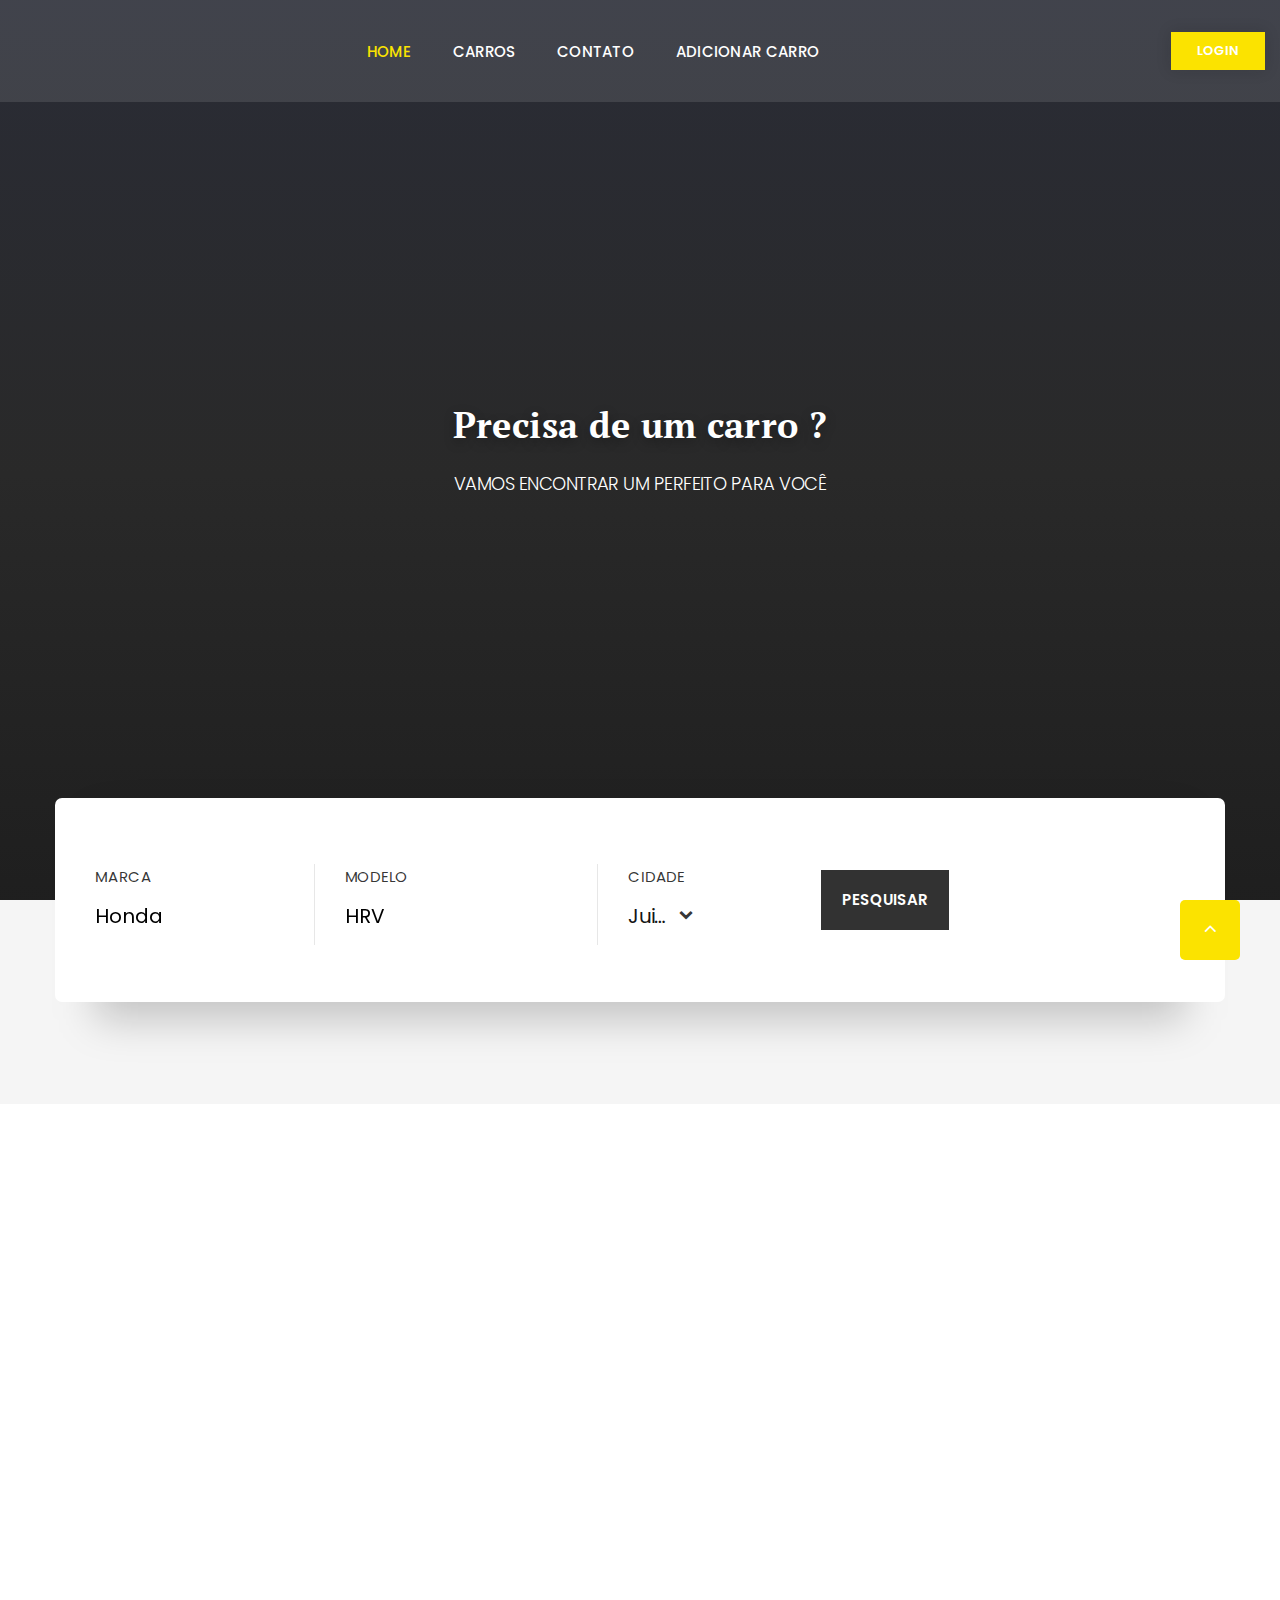
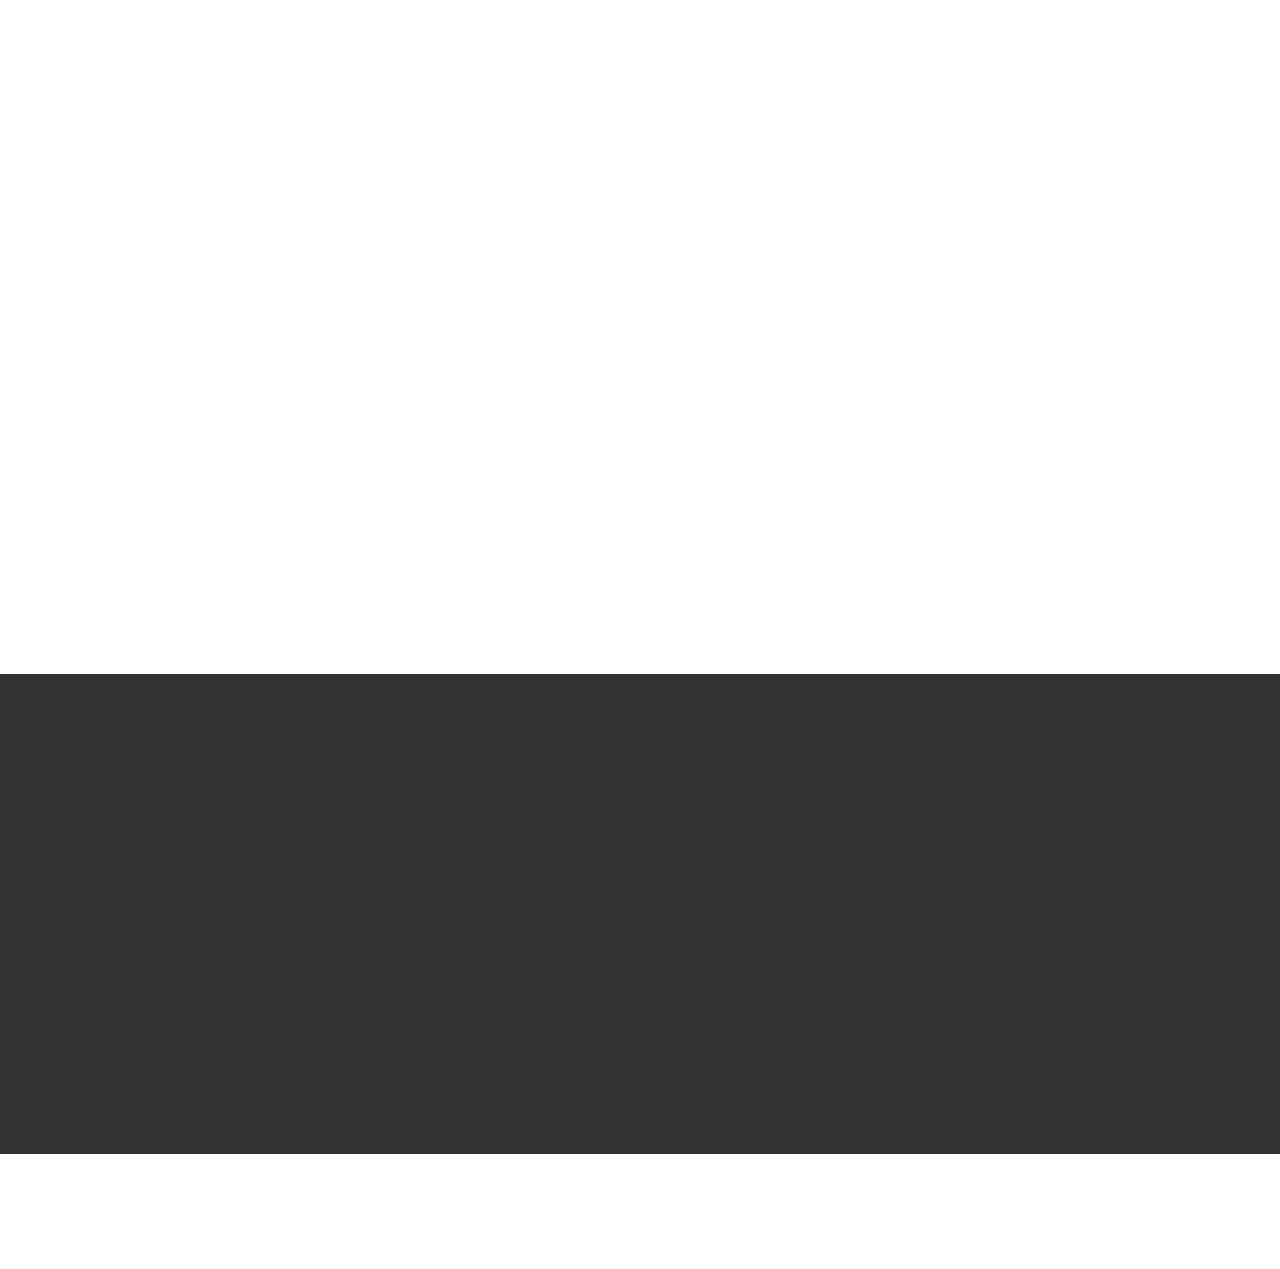
==== index.html @ 20261b8c "feat: visit modal, index and login page" ====
<!DOCTYPE html>
<html class="wide wow-animation" lang="pt-br"> 
  <head>
    <title>Home</title>
    <meta charset="utf-8">
    <meta name="viewport" content="width=device-width, height=device-height, initial-scale=1.0">
    <meta http-equiv="X-UA-Compatible" content="IE=edge">

    <link rel="stylesheet" type="text/css" href="//fonts.googleapis.com/css?family=Poppins:300,300i,400,500,600,700,800,900,900i%7CPT+Serif:400,700">
    <link rel="stylesheet" href="css/bootstrap.css">
    <link rel="stylesheet" href="css/fonts.css">
    <link rel="stylesheet" href="css/new_style.css">
    <style>.ie-panel{display: none;background: #212121;padding: 10px 0;box-shadow: 3px 3px 5px 0 rgba(0,0,0,.3);clear: both;text-align:center;position: relative;z-index: 1;} html.ie-10 .ie-panel, html.lt-ie-10 .ie-panel {display: block;}</style>
  </head>
  <body>
    <div class="ie-panel"><a href="http://windows.microsoft.com/en-US/internet-explorer/"><img src="images/ie8-panel/warning_bar_0000_us.jpg" height="42" width="820" alt="You are using an outdated browser. For a faster, safer browsing experience, upgrade for free today."></a></div>
    <div class="preloader">
      <div class="preloader-body">
        <div class="cssload-container">
          <div class="cssload-speeding-wheel"></div>
        </div>
        <p>Loading...</p>
      </div>
    </div>
    <div class="page"></a>
      
      <header class="section page-header">

        <div class="rd-navbar-wrap">
          <nav class="rd-navbar rd-navbar-classic" data-layout="rd-navbar-fixed" data-sm-layout="rd-navbar-fixed" data-md-layout="rd-navbar-fixed" data-md-device-layout="rd-navbar-fixed" data-lg-layout="rd-navbar-static" data-lg-device-layout="rd-navbar-static" data-xl-layout="rd-navbar-static" data-xl-device-layout="rd-navbar-static" data-lg-stick-up-offset="46px" data-xl-stick-up-offset="46px" data-xxl-stick-up-offset="46px" data-lg-stick-up="true" data-xl-stick-up="true" data-xxl-stick-up="true">
            <div class="rd-navbar-main-outer">
              <div class="rd-navbar-main">

                <div class="rd-navbar-panel"> 
 
                  <button class="rd-navbar-toggle" data-rd-navbar-toggle=".rd-navbar-nav-wrap"><span></span></button>

                  <div class="rd-navbar-brand"><a href="index.html"><img class="brand-logo-light" src="images/logo.png" alt="" width="140" height="57" srcset="images/logo-default-280x113.png 2x"/></a></div>
                </div>
                <div class="rd-navbar-main-element">
                  <div class="rd-navbar-nav-wrap">

                    <ul class="rd-navbar-nav">
                      <li class="rd-nav-item active"><a class="rd-nav-link" href="index.html">Home</a>
                      </li>
                      <li class="rd-nav-item"><a class="rd-nav-link" href="list.html">Carros</a>
                      </li>
                      <li class="rd-nav-item"><a class="rd-nav-link" href="contato.html">Contato</a>
                      </li>
                      <li class="rd-nav-item"><a class="rd-nav-link" href="adicionacarro.html">Adicionar carro</a>
                      </li>
                    </ul><a class="button button-yellow button-sm" href="login.html">Login</a>
                  </div>
                </div><a class="button button-yellow button-sm" href="login.html">Login</a>
              </div>
            </div>
          </nav>
        </div>
      </header>

      <section class="section section-lg section-main-bunner section-main-bunner-filter text-center">
        <div class="main-bunner-img" style="background-image: url(&quot;images/bg-bunner-.jpg&quot;); background-size: cover;"></div>
        <div class="main-bunner-inner">
          <div class="container">
            <div class="box-default">
              <h3 class="box-default-title">Precisa de um carro ?</h3>
              <!-- <div class="box-default-decor"></div> -->
              <p class="big box-default-text">VAMOS ENCONTRAR UM PERFEITO PARA VOCÊ</p>
            </div>
          </div>
        </div>
      </section>
      <div class="bg-gray-1">
        <section class="section-transform-top">
          <div class="container">
            <div class="box-booking">
              <form class="rd-form rd-mailform booking-form">
                <div>
                  <p class="booking-title">Marca</p>
                  <div class="form-wrap">
                    <input class="form-input" id="input-marca" type="text" name="marca" data-constraints="">
                    <label class="form-label" for="input-marca">Honda</label>
                  </div>
                </div>
                <div>
                  <p class="booking-title">Modelo</p>
                  <div class="form-wrap">
                    <input class="form-input" id="input-modelo" type="text" name="modelo" data-constraints="">
                    <label class="form-label" for="input-modelo">HRV</label>
                  </div>
                </div>
               
                <div>
                  <p class="booking-title">Cidade</p>
                  <div class="form-wrap">
                    <select class="form-select" data-placeholder="Juiz de fora">
                      <option label="placeholder"></option>
                      <option>Juiz de fora</option>
                      <option>Rio de janeiro</option>
                      <option>São paulo</option>
                    </select>
                  </div>
                </div>
                <div>
                  <button class="button button-lg button-gray-600" type="submit">Pesquisar</button>
                </div>
              </form>
            </div>
          </div>
        </section>
    

      <section class="section section-lg bg-default">
        <div class="container">
          <div class="row justify-content-center text-center">
            <div class="col-md-9 col-lg-7 wow-outer">
              <div class="wow slideInDown">
                <h2>Marcas</h2>
              </div>
            </div>
          </div>


          <div class="row row-3 row-lg-3">
            

            <div class="col-md-4 col-lg-2 wow-outer">
              
              <div class="wow fadeInUp">
                <a class="" href="">
                  <div class="product-featured-figure">
                    
                    <img src="images/logos/1.png" alt="" width="80" height="80"/>

                  </div>
                </a>
                  <div class="product-featured-caption"></div>
              </div>

              <div class="wow fadeInUp">
                <a class="" href="">
                  <div class="product-featured-figure">
                    
                    <img src="images/logos/7.png" alt="" width="80" height="80"/>

                  </div>
                </a>
                  <div class="product-featured-caption"></div>
              </div>
              
              <div class="wow fadeInUp">
                <a class="" href="">
                  <div class="product-featured-figure">
                    
                    <img src="images/logos/13.png" alt="" width="80" height="80"/>

                  </div>
                </a>
                  <div class="product-featured-caption"></div>
              </div>
            </div>

            <div class="col-md-4 col-lg-2 wow-outer">
              
              <div class="wow fadeInUp">
                <a class="" href="">
                  <div class="product-featured-figure">
                    
                    <img src="images/logos/2.png" alt="" width="80" height="80"/>

                  </div>
                </a>
                  <div class="product-featured-caption"></div>
              </div>

              <div class="wow fadeInUp">
                <a class="" href="">
                  <div class="product-featured-figure">
                    
                    <img src="images/logos/8.png" alt="" width="80" height="80"/>

                  </div>
                </a>
                  <div class="product-featured-caption"></div>
              </div>
              
              <div class="wow fadeInUp">
                <a class="" href="">
                  <div class="product-featured-figure">
                    
                    <img src="images/logos/14.png" alt="" width="80" height="80"/>

                  </div>
                </a>
                  <div class="product-featured-caption"></div>
              </div>
            </div>
            
            <div class="col-md-4 col-lg-2 wow-outer">
              
              <div class="wow fadeInUp">
                <a class="" href="">
                  <div class="product-featured-figure">
                    
                    <img src="images/logos/3.png" alt="" width="80" height="80"/>

                  </div>
                </a>
                  <div class="product-featured-caption"></div>
              </div>

              <div class="wow fadeInUp">
                <a class="" href="">
                  <div class="product-featured-figure">
                    
                    <img src="images/logos/9.png" alt="" width="80" height="80"/>

                  </div>
                </a>
                  <div class="product-featured-caption"></div>
              </div>
              
              <div class="wow fadeInUp">
                <a class="" href="">
                  <div class="product-featured-figure">
                    
                    <img src="images/logos/15.png" alt="" width="80" height="80"/>

                  </div>
                </a>
                  <div class="product-featured-caption"></div>
              </div>
            </div>

            <div class="col-md-4 col-lg-2 wow-outer">
              
              <div class="wow fadeInUp">
                <a class="" href="">
                  <div class="product-featured-figure">
                    
                    <img src="images/logos/4.png" alt="" width="80" height="80"/>

                  </div>
                </a>
                  <div class="product-featured-caption"></div>
              </div>

              <div class="wow fadeInUp">
                <a class="" href="">
                  <div class="product-featured-figure">
                    
                    <img src="images/logos/10.png" alt="" width="90" height="90"/>

                  </div>
                </a>
                  <div class="product-featured-caption"></div>
              </div>
              
              <div class="wow fadeInUp">
                <a class="" href="">
                  <div class="product-featured-figure">
                    
                    <img src="images/logos/16.png" alt="" width="80" height="80"/>

                  </div>
                </a>
                  <div class="product-featured-caption"></div>
              </div>
            </div>

            <div class="col-md-4 col-lg-2 wow-outer">
              
              <div class="wow fadeInUp">
                <a class="" href="">
                  <div class="product-featured-figure">
                    
                    <img src="images/logos/5.png" alt="" width="80" height="80"/>

                  </div>
                </a>
                  <div class="product-featured-caption"></div>
              </div>

              <div class="wow fadeInUp">
                <a class="" href="">
                  <div class="product-featured-figure">
                    
                    <img src="images/logos/11.png" alt="" width="80" height="80"/>

                  </div>
                </a>
                  <div class="product-featured-caption"></div>
              </div>
              
              <div class="wow fadeInUp">
                <a class="" href="">
                  <div class="product-featured-figure">
                    
                    <img src="images/logos/17.png" alt="" width="75" height="75"/>

                  </div>
                </a>
                  <div class="product-featured-caption"></div>
              </div>
            </div>

            <div class="col-md-4 col-lg-2 wow-outer">
              
              <div class="wow fadeInUp">
                <a class="" href="">
                  <div class="product-featured-figure">
                    
                    <img src="images/logos/6.png" alt="" width="80" height="80"/>

                  </div>
                </a>
                  <div class="product-featured-caption"></div>
              </div>

              <div class="wow fadeInUp">
                <a class="" href="">
                  <div class="product-featured-figure">
                    
                    <img src="images/logos/12.png" alt="" width="80" height="80"/>

                  </div>
                </a>
                  <div class="product-featured-caption"></div>
              </div>
              
              <div class="wow fadeInUp">
                <a class="" href="">
                  <div class="product-featured-figure">
                    
                    <img src="images/logos/18.png" alt="" width="80" height="80"/>

                  </div>
                </a>
                  <div class="product-featured-caption"></div>
              </div>
            </div>


        </div>
      </section>
      
      
      <section class="section-lg bg-default">
        <div class="container wow-outer">
          <h2 class="text-center wow slideInDown">Noticias Recentes</h2>

          <div class="owl-carousel wow fadeInUp" data-items="1" data-md-items="2" data-lg-items="3" data-dots="true" data-nav="false" data-stage-padding="15" data-loop="false" data-margin="30" data-mouse-drag="false">
           
            <div class="post-corporate"><a class="badge" href="#"> 02 Jul, 2021</a>
              <h4 class="post-corporate-title"><a href="#">Lorem ipsum dolor sit amet, consectetur adipiscing elit.</a></h4>
              <div class="post-corporate-text">
                <p>Sed ultricies arcu a nisi posuere malesuada. Maecenas mattis tortor malesuada libero commodo, at dapibus est vehicula.</p>
              </div><a class="post-corporate-link" href="#">Mais informações<span class="icon linearicons-arrow-right"></span></a>
            </div>

            <div class="post-corporate"><a class="badge" href="#"> 02 Jul, 2021</a>
              <h4 class="post-corporate-title"><a href="#">Lorem ipsum dolor sit amet, consectetur adipiscing elit.</a></h4>
              <div class="post-corporate-text">
                <p>Sed ultricies arcu a nisi posuere malesuada. Maecenas mattis tortor malesuada libero commodo, at dapibus est vehicula.</p>
              </div><a class="post-corporate-link" href="#">Mais informações<span class="icon linearicons-arrow-right"></span></a>
            </div>

            <div class="post-corporate"><a class="badge" href="#"> 02 Jul, 2021</a>
              <h4 class="post-corporate-title"><a href="#">Lorem ipsum dolor sit amet, consectetur adipiscing elit.</a></h4>
              <div class="post-corporate-text">
                <p>Sed ultricies arcu a nisi posuere malesuada. Maecenas mattis tortor malesuada libero commodo, at dapibus est vehicula.</p>
              </div><a class="post-corporate-link" href="#">Mais informações<span class="icon linearicons-arrow-right"></span></a>
            </div>

            <div class="post-corporate"><a class="badge" href="#"> 02 Jul, 2021</a>
              <h4 class="post-corporate-title"><a href="#">Lorem ipsum dolor sit amet, consectetur adipiscing elit.</a></h4>
              <div class="post-corporate-text">
                <p>Sed ultricies arcu a nisi posuere malesuada. Maecenas mattis tortor malesuada libero commodo, at dapibus est vehicula.</p>
              </div><a class="post-corporate-link" href="#">Mais informações<span class="icon linearicons-arrow-right"></span></a>
            </div>

           <div class="post-corporate"><a class="badge" href="#"> 02 Jul, 2021</a>
              <h4 class="post-corporate-title"><a href="#">Lorem ipsum dolor sit amet, consectetur adipiscing elit.</a></h4>
              <div class="post-corporate-text">
                <p>Sed ultricies arcu a nisi posuere malesuada. Maecenas mattis tortor malesuada libero commodo, at dapibus est vehicula.</p>
              </div><a class="post-corporate-link" href="#">Mais informações<span class="icon linearicons-arrow-right"></span></a>
            </div>

            <div class="post-corporate"><a class="badge" href="#"> 02 Jul, 2021</a>
              <h4 class="post-corporate-title"><a href="#">Lorem ipsum dolor sit amet, consectetur adipiscing elit.</a></h4>
              <div class="post-corporate-text">
                <p>Sed ultricies arcu a nisi posuere malesuada. Maecenas mattis tortor malesuada libero commodo, at dapibus est vehicula.</p>
              </div><a class="post-corporate-link" href="#">Mais informações<span class="icon linearicons-arrow-right"></span></a>
            </div>

           <div class="post-corporate"><a class="badge" href="#"> 02 Jul, 2021</a>
              <h4 class="post-corporate-title"><a href="#">Lorem ipsum dolor sit amet, consectetur adipiscing elit.</a></h4>
              <div class="post-corporate-text">
                <p>Sed ultricies arcu a nisi posuere malesuada. Maecenas mattis tortor malesuada libero commodo, at dapibus est vehicula.</p>
              </div><a class="post-corporate-link" href="#">Mais informações<span class="icon linearicons-arrow-right"></span></a>
            </div>

            <div class="post-corporate"><a class="badge" href="#"> 02 Jul, 2021</a>
              <h4 class="post-corporate-title"><a href="#">Lorem ipsum dolor sit amet, consectetur adipiscing elit.</a></h4>
              <div class="post-corporate-text">
                <p>Sed ultricies arcu a nisi posuere malesuada. Maecenas mattis tortor malesuada libero commodo, at dapibus est vehicula.</p>
              </div><a class="post-corporate-link" href="#">Mais informações<span class="icon linearicons-arrow-right"></span></a>
            </div>

            <div class="post-corporate"><a class="badge" href="#"> 02 Jul, 2021</a>
              <h4 class="post-corporate-title"><a href="#">Lorem ipsum dolor sit amet, consectetur adipiscing elit.</a></h4>
              <div class="post-corporate-text">
                <p>Sed ultricies arcu a nisi posuere malesuada. Maecenas mattis tortor malesuada libero commodo, at dapibus est vehicula.</p>
              </div><a class="post-corporate-link" href="#">Mais informações<span class="icon linearicons-arrow-right"></span></a>
            </div>

          </div>
        </div>

      <footer class="section footer-minimal context-dark">
        <div class="container wow-outer">
          <div class="wow fadeIn">
            <div class="row row-60">
              <div class="col-12"><a href="index.html"><img src="images/.png" alt="" width="140" height="57" srcset="images/logo-default-280x113.png 2x"/></a></div>
              <div class="col-12">
                <ul class="footer-minimal-nav">
                  <li><a href="#">Menu</a></li>
                  <li><a href="#">Noticias</a></li>
                  <li><a href="contato.html">Contacts</a></li>
                  <li><a href="">Sobre</a></li>
                </ul>
              </div>
              <div class="col-12">
                <ul class="social-list">
                  <li><a class="icon icon-sm icon-circle icon-circle-md icon-bg-white fa-facebook" href="#"></a></li>
                  <li><a class="icon icon-sm icon-circle icon-circle-md icon-bg-white fa-instagram" href="#"></a></li>
                  <li><a class="icon icon-sm icon-circle icon-circle-md icon-bg-white fa-twitter" href="#"></a></li>
                  <li><a class="icon icon-sm icon-circle icon-circle-md icon-bg-white fa-youtube-play" href="#"></a></li>
                  <li><a class="icon icon-sm icon-circle icon-circle-md icon-bg-white fa-pinterest-p" href="#"></a></li>
                </ul>
              </div>
            </div>
          </div>
        </div>
      </footer>
    </div>
    <div class="snackbars" id="form-output-global"></div>
    <script src="js/core.min.js"></script>
    <script src="js/scriptBootstrap.js"></script>
  </body>
</html>
---- css/fonts.css ----
/*
* Fonts
*//*
* Font Awesome Icons 4.7.0
*/@font-face {	font-family: 'FontAwesome';	src: url("../fonts/fontawesome-webfont.eot?v=4.7.0");	src: url("../fonts/fontawesome-webfont.eot?#iefix&v=4.7.0") format("embedded-opentype"), url("../fonts/fontawesome-webfont.woff2?v=4.7.0") format("woff2"), url("../fonts/fontawesome-webfont.woff?v=4.7.0") format("woff"), url("../fonts/fontawesome-webfont.ttf?v=4.7.0") format("truetype"), url("../fonts/fontawesome-webfont.svg?v=4.7.0#fontawesomeregular") format("svg");	font-weight: normal;	font-style: normal;}.fa {	display: inline-block;	font-family: 'FontAwesome';	font-size: inherit;	text-rendering: auto;	-webkit-font-smoothing: antialiased;	-moz-osx-font-smoothing: grayscale;}[class*='fa-']:before {	font-weight: 400;	font-family: 'FontAwesome';}/* makes the font 33% larger relative to the icon container */.fa-lg {	font-size: 1.33333333em;	line-height: 0.75em;	vertical-align: -15%;}.fa-2x {	font-size: 2em;}.fa-3x {	font-size: 3em;}.fa-4x {	font-size: 4em;}.fa-5x {	font-size: 5em;}.fa-fw {	width: 1.28571429em;	text-align: center;}.fa-ul {	padding-left: 0;	margin-left: 2.14285714em;	list-style-type: none;}.fa-ul > li {	position: relative;}.fa-li {	position: absolute;	left: -2.14285714em;	width: 2.14285714em;	top: 0.14285714em;	text-align: center;}.fa-li.fa-lg {	left: -1.85714286em;}.fa-border {	padding: .2em .25em .15em;	border: solid 0.08em #eeeeee;	border-radius: .1em;}.fa-pull-left {	float: left;}.fa-pull-right {	float: right;}.fa.fa-pull-left {	margin-right: .3em;}.fa.fa-pull-right {	margin-left: .3em;}/* Deprecated as of 4.4.0 */.pull-right {	float: right;}.pull-left {	float: left;}.fa.pull-left {	margin-right: .3em;}.fa.pull-right {	margin-left: .3em;}.fa-spin {	-webkit-animation: fa-spin 2s infinite linear;	animation: fa-spin 2s infinite linear;}.fa-pulse {	-webkit-animation: fa-spin 1s infinite steps(8);	animation: fa-spin 1s infinite steps(8);}@-webkit-keyframes fa-spin {	0% {		-webkit-transform: rotate(0deg);		transform: rotate(0deg);	}	100% {		-webkit-transform: rotate(359deg);		transform: rotate(359deg);	}}@keyframes fa-spin {	0% {		-webkit-transform: rotate(0deg);		transform: rotate(0deg);	}	100% {		-webkit-transform: rotate(359deg);		transform: rotate(359deg);	}}.fa-rotate-90 {	-ms-filter: "progid:DXImageTransform.Microsoft.BasicImage(rotation=1)";	-webkit-transform: rotate(90deg);	-ms-transform: rotate(90deg);	transform: rotate(90deg);}.fa-rotate-180 {	-ms-filter: "progid:DXImageTransform.Microsoft.BasicImage(rotation=2)";	-webkit-transform: rotate(180deg);	-ms-transform: rotate(180deg);	transform: rotate(180deg);}.fa-rotate-270 {	-ms-filter: "progid:DXImageTransform.Microsoft.BasicImage(rotation=3)";	-webkit-transform: rotate(270deg);	-ms-transform: rotate(270deg);	transform: rotate(270deg);}.fa-flip-horizontal {	-ms-filter: "progid:DXImageTransform.Microsoft.BasicImage(rotation=0, mirror=1)";	-webkit-transform: scale(-1, 1);	-ms-transform: scale(-1, 1);	transform: scale(-1, 1);}.fa-flip-vertical {	-ms-filter: "progid:DXImageTransform.Microsoft.BasicImage(rotation=2, mirror=1)";	-webkit-transform: scale(1, -1);	-ms-transform: scale(1, -1);	transform: scale(1, -1);}:root .fa-rotate-90,:root .fa-rotate-180,:root .fa-rotate-270,:root .fa-flip-horizontal,:root .fa-flip-vertical {	filter: none;}.fa-stack {	position: relative;	display: inline-block;	width: 2em;	height: 2em;	line-height: 2em;	vertical-align: middle;}.fa-stack-1x,.fa-stack-2x {	position: absolute;	left: 0;	width: 100%;	text-align: center;}.fa-stack-1x {	line-height: inherit;}.fa-stack-2x {	font-size: 2em;}.fa-inverse {	color: #ffffff;}/* Font Awesome uses the Unicode Private Use Area (PUA) to ensure screen
   readers do not read off random characters that represent icons */.fa-glass:before {	content: "\f000";}.fa-music:before {	content: "\f001";}.fa-search:before {	content: "\f002";}.fa-envelope-o:before {	content: "\f003";}.fa-heart:before {	content: "\f004";}.fa-star:before {	content: "\f005";}.fa-star-o:before {	content: "\f006";}.fa-user:before {	content: "\f007";}.fa-film:before {	content: "\f008";}.fa-th-large:before {	content: "\f009";}.fa-th:before {	content: "\f00a";}.fa-th-list:before {	content: "\f00b";}.fa-check:before {	content: "\f00c";}.fa-remove:before,.fa-close:before,.fa-times:before {	content: "\f00d";}.fa-search-plus:before {	content: "\f00e";}.fa-search-minus:before {	content: "\f010";}.fa-power-off:before {	content: "\f011";}.fa-signal:before {	content: "\f012";}.fa-gear:before,.fa-cog:before {	content: "\f013";}.fa-trash-o:before {	content: "\f014";}.fa-home:before {	content: "\f015";}.fa-file-o:before {	content: "\f016";}.fa-clock-o:before {	content: "\f017";}.fa-road:before {	content: "\f018";}.fa-download:before {	content: "\f019";}.fa-arrow-circle-o-down:before {	content: "\f01a";}.fa-arrow-circle-o-up:before {	content: "\f01b";}.fa-inbox:before {	content: "\f01c";}.fa-play-circle-o:before {	content: "\f01d";}.fa-rotate-right:before,.fa-repeat:before {	content: "\f01e";}.fa-refresh:before {	content: "\f021";}.fa-list-alt:before {	content: "\f022";}.fa-lock:before {	content: "\f023";}.fa-flag:before {	content: "\f024";}.fa-headphones:before {	content: "\f025";}.fa-volume-off:before {	content: "\f026";}.fa-volume-down:before {	content: "\f027";}.fa-volume-up:before {	content: "\f028";}.fa-qrcode:before {	content: "\f029";}.fa-barcode:before {	content: "\f02a";}.fa-tag:before {	content: "\f02b";}.fa-tags:before {	content: "\f02c";}.fa-book:before {	content: "\f02d";}.fa-bookmark:before {	content: "\f02e";}.fa-print:before {	content: "\f02f";}.fa-camera:before {	content: "\f030";}.fa-font:before {	content: "\f031";}.fa-bold:before {	content: "\f032";}.fa-italic:before {	content: "\f033";}.fa-text-height:before {	content: "\f034";}.fa-text-width:before {	content: "\f035";}.fa-align-left:before {	content: "\f036";}.fa-align-center:before {	content: "\f037";}.fa-align-right:before {	content: "\f038";}.fa-align-justify:before {	content: "\f039";}.fa-list:before {	content: "\f03a";}.fa-dedent:before,.fa-outdent:before {	content: "\f03b";}.fa-indent:before {	content: "\f03c";}.fa-video-camera:before {	content: "\f03d";}.fa-photo:before,.fa-image:before,.fa-picture-o:before {	content: "\f03e";}.fa-pencil:before {	content: "\f040";}.fa-map-marker:before {	content: "\f041";}.fa-adjust:before {	content: "\f042";}.fa-tint:before {	content: "\f043";}.fa-edit:before,.fa-pencil-square-o:before {	content: "\f044";}.fa-share-square-o:before {	content: "\f045";}.fa-check-square-o:before {	content: "\f046";}.fa-arrows:before {	content: "\f047";}.fa-step-backward:before {	content: "\f048";}.fa-fast-backward:before {	content: "\f049";}.fa-backward:before {	content: "\f04a";}.fa-play:before {	content: "\f04b";}.fa-pause:before {	content: "\f04c";}.fa-stop:before {	content: "\f04d";}.fa-forward:before {	content: "\f04e";}.fa-fast-forward:before {	content: "\f050";}.fa-step-forward:before {	content: "\f051";}.fa-eject:before {	content: "\f052";}.fa-chevron-left:before {	content: "\f053";}.fa-chevron-right:before {	content: "\f054";}.fa-plus-circle:before {	content: "\f055";}.fa-minus-circle:before {	content: "\f056";}.fa-times-circle:before {	content: "\f057";}.fa-check-circle:before {	content: "\f058";}.fa-question-circle:before {	content: "\f059";}.fa-info-circle:before {	content: "\f05a";}.fa-crosshairs:before {	content: "\f05b";}.fa-times-circle-o:before {	content: "\f05c";}.fa-check-circle-o:before {	content: "\f05d";}.fa-ban:before {	content: "\f05e";}.fa-arrow-left:before {	content: "\f060";}.fa-arrow-right:before {	content: "\f061";}.fa-arrow-up:before {	content: "\f062";}.fa-arrow-down:before {	content: "\f063";}.fa-mail-forward:before,.fa-share:before {	content: "\f064";}.fa-expand:before {	content: "\f065";}.fa-compress:before {	content: "\f066";}.fa-plus:before {	content: "\f067";}.fa-minus:before {	content: "\f068";}.fa-asterisk:before {	content: "\f069";}.fa-exclamation-circle:before {	content: "\f06a";}.fa-gift:before {	content: "\f06b";}.fa-leaf:before {	content: "\f06c";}.fa-fire:before {	content: "\f06d";}.fa-eye:before {	content: "\f06e";}.fa-eye-slash:before {	content: "\f070";}.fa-warning:before,.fa-exclamation-triangle:before {	content: "\f071";}.fa-plane:before {	content: "\f072";}.fa-calendar:before {	content: "\f073";}.fa-random:before {	content: "\f074";}.fa-comment:before {	content: "\f075";}.fa-magnet:before {	content: "\f076";}.fa-chevron-up:before {	content: "\f077";}.fa-chevron-down:before {	content: "\f078";}.fa-retweet:before {	content: "\f079";}.fa-shopping-cart:before {	content: "\f07a";}.fa-folder:before {	content: "\f07b";}.fa-folder-open:before {	content: "\f07c";}.fa-arrows-v:before {	content: "\f07d";}.fa-arrows-h:before {	content: "\f07e";}.fa-bar-chart-o:before,.fa-bar-chart:before {	content: "\f080";}.fa-twitter-square:before {	content: "\f081";}.fa-facebook-square:before {	content: "\f082";}.fa-camera-retro:before {	content: "\f083";}.fa-key:before {	content: "\f084";}.fa-gears:before,.fa-cogs:before {	content: "\f085";}.fa-comments:before {	content: "\f086";}.fa-thumbs-o-up:before {	content: "\f087";}.fa-thumbs-o-down:before {	content: "\f088";}.fa-star-half:before {	content: "\f089";}.fa-heart-o:before {	content: "\f08a";}.fa-sign-out:before {	content: "\f08b";}.fa-linkedin-square:before {	content: "\f08c";}.fa-thumb-tack:before {	content: "\f08d";}.fa-external-link:before {	content: "\f08e";}.fa-sign-in:before {	content: "\f090";}.fa-trophy:before {	content: "\f091";}.fa-github-square:before {	content: "\f092";}.fa-upload:before {	content: "\f093";}.fa-lemon-o:before {	content: "\f094";}.fa-phone:before {	content: "\f095";}.fa-square-o:before {	content: "\f096";}.fa-bookmark-o:before {	content: "\f097";}.fa-phone-square:before {	content: "\f098";}.fa-twitter:before {	content: "\f099";}.fa-facebook-f:before,.fa-facebook:before {	content: "\f09a";}.fa-github:before {	content: "\f09b";}.fa-unlock:before {	content: "\f09c";}.fa-credit-card:before {	content: "\f09d";}.fa-feed:before,.fa-rss:before {	content: "\f09e";}.fa-hdd-o:before {	content: "\f0a0";}.fa-bullhorn:before {	content: "\f0a1";}.fa-bell:before {	content: "\f0f3";}.fa-certificate:before {	content: "\f0a3";}.fa-hand-o-right:before {	content: "\f0a4";}.fa-hand-o-left:before {	content: "\f0a5";}.fa-hand-o-up:before {	content: "\f0a6";}.fa-hand-o-down:before {	content: "\f0a7";}.fa-arrow-circle-left:before {	content: "\f0a8";}.fa-arrow-circle-right:before {	content: "\f0a9";}.fa-arrow-circle-up:before {	content: "\f0aa";}.fa-arrow-circle-down:before {	content: "\f0ab";}.fa-globe:before {	content: "\f0ac";}.fa-wrench:before {	content: "\f0ad";}.fa-tasks:before {	content: "\f0ae";}.fa-filter:before {	content: "\f0b0";}.fa-briefcase:before {	content: "\f0b1";}.fa-arrows-alt:before {	content: "\f0b2";}.fa-group:before,.fa-users:before {	content: "\f0c0";}.fa-chain:before,.fa-link:before {	content: "\f0c1";}.fa-cloud:before {	content: "\f0c2";}.fa-flask:before {	content: "\f0c3";}.fa-cut:before,.fa-scissors:before {	content: "\f0c4";}.fa-copy:before,.fa-files-o:before {	content: "\f0c5";}.fa-paperclip:before {	content: "\f0c6";}.fa-save:before,.fa-floppy-o:before {	content: "\f0c7";}.fa-square:before {	content: "\f0c8";}.fa-navicon:before,.fa-reorder:before,.fa-bars:before {	content: "\f0c9";}.fa-list-ul:before {	content: "\f0ca";}.fa-list-ol:before {	content: "\f0cb";}.fa-strikethrough:before {	content: "\f0cc";}.fa-underline:before {	content: "\f0cd";}.fa-table:before {	content: "\f0ce";}.fa-magic:before {	content: "\f0d0";}.fa-truck:before {	content: "\f0d1";}.fa-pinterest:before {	content: "\f0d2";}.fa-pinterest-square:before {	content: "\f0d3";}.fa-google-plus-square:before {	content: "\f0d4";}.fa-google-plus:before {	content: "\f0d5";}.fa-money:before {	content: "\f0d6";}.fa-caret-down:before {	content: "\f0d7";}.fa-caret-up:before {	content: "\f0d8";}.fa-caret-left:before {	content: "\f0d9";}.fa-caret-right:before {	content: "\f0da";}.fa-columns:before {	content: "\f0db";}.fa-unsorted:before,.fa-sort:before {	content: "\f0dc";}.fa-sort-down:before,.fa-sort-desc:before {	content: "\f0dd";}.fa-sort-up:before,.fa-sort-asc:before {	content: "\f0de";}.fa-envelope:before {	content: "\f0e0";}.fa-linkedin:before {	content: "\f0e1";}.fa-rotate-left:before,.fa-undo:before {	content: "\f0e2";}.fa-legal:before,.fa-gavel:before {	content: "\f0e3";}.fa-dashboard:before,.fa-tachometer:before {	content: "\f0e4";}.fa-comment-o:before {	content: "\f0e5";}.fa-comments-o:before {	content: "\f0e6";}.fa-flash:before,.fa-bolt:before {	content: "\f0e7";}.fa-sitemap:before {	content: "\f0e8";}.fa-umbrella:before {	content: "\f0e9";}.fa-paste:before,.fa-clipboard:before {	content: "\f0ea";}.fa-lightbulb-o:before {	content: "\f0eb";}.fa-exchange:before {	content: "\f0ec";}.fa-cloud-download:before {	content: "\f0ed";}.fa-cloud-upload:before {	content: "\f0ee";}.fa-user-md:before {	content: "\f0f0";}.fa-stethoscope:before {	content: "\f0f1";}.fa-suitcase:before {	content: "\f0f2";}.fa-bell-o:before {	content: "\f0a2";}.fa-coffee:before {	content: "\f0f4";}.fa-cutlery:before {	content: "\f0f5";}.fa-file-text-o:before {	content: "\f0f6";}.fa-building-o:before {	content: "\f0f7";}.fa-hospital-o:before {	content: "\f0f8";}.fa-ambulance:before {	content: "\f0f9";}.fa-medkit:before {	content: "\f0fa";}.fa-fighter-jet:before {	content: "\f0fb";}.fa-beer:before {	content: "\f0fc";}.fa-h-square:before {	content: "\f0fd";}.fa-plus-square:before {	content: "\f0fe";}.fa-angle-double-left:before {	content: "\f100";}.fa-angle-double-right:before {	content: "\f101";}.fa-angle-double-up:before {	content: "\f102";}.fa-angle-double-down:before {	content: "\f103";}.fa-angle-left:before {	content: "\f104";}.fa-angle-right:before {	content: "\f105";}.fa-angle-up:before {	content: "\f106";}.fa-angle-down:before {	content: "\f107";}.fa-desktop:before {	content: "\f108";}.fa-laptop:before {	content: "\f109";}.fa-tablet:before {	content: "\f10a";}.fa-mobile-phone:before,.fa-mobile:before {	content: "\f10b";}.fa-circle-o:before {	content: "\f10c";}.fa-quote-left:before {	content: "\f10d";}.fa-quote-right:before {	content: "\f10e";}.fa-spinner:before {	content: "\f110";}.fa-circle:before {	content: "\f111";}.fa-mail-reply:before,.fa-reply:before {	content: "\f112";}.fa-github-alt:before {	content: "\f113";}.fa-folder-o:before {	content: "\f114";}.fa-folder-open-o:before {	content: "\f115";}.fa-smile-o:before {	content: "\f118";}.fa-frown-o:before {	content: "\f119";}.fa-meh-o:before {	content: "\f11a";}.fa-gamepad:before {	content: "\f11b";}.fa-keyboard-o:before {	content: "\f11c";}.fa-flag-o:before {	content: "\f11d";}.fa-flag-checkered:before {	content: "\f11e";}.fa-terminal:before {	content: "\f120";}.fa-code:before {	content: "\f121";}.fa-mail-reply-all:before,.fa-reply-all:before {	content: "\f122";}.fa-star-half-empty:before,.fa-star-half-full:before,.fa-star-half-o:before {	content: "\f123";}.fa-location-arrow:before {	content: "\f124";}.fa-crop:before {	content: "\f125";}.fa-code-fork:before {	content: "\f126";}.fa-unlink:before,.fa-chain-broken:before {	content: "\f127";}.fa-question:before {	content: "\f128";}.fa-info:before {	content: "\f129";}.fa-exclamation:before {	content: "\f12a";}.fa-superscript:before {	content: "\f12b";}.fa-subscript:before {	content: "\f12c";}.fa-eraser:before {	content: "\f12d";}.fa-puzzle-piece:before {	content: "\f12e";}.fa-microphone:before {	content: "\f130";}.fa-microphone-slash:before {	content: "\f131";}.fa-shield:before {	content: "\f132";}.fa-calendar-o:before {	content: "\f133";}.fa-fire-extinguisher:before {	content: "\f134";}.fa-rocket:before {	content: "\f135";}.fa-maxcdn:before {	content: "\f136";}.fa-chevron-circle-left:before {	content: "\f137";}.fa-chevron-circle-right:before {	content: "\f138";}.fa-chevron-circle-up:before {	content: "\f139";}.fa-chevron-circle-down:before {	content: "\f13a";}.fa-html5:before {	content: "\f13b";}.fa-css3:before {	content: "\f13c";}.fa-anchor:before {	content: "\f13d";}.fa-unlock-alt:before {	content: "\f13e";}.fa-bullseye:before {	content: "\f140";}.fa-ellipsis-h:before {	content: "\f141";}.fa-ellipsis-v:before {	content: "\f142";}.fa-rss-square:before {	content: "\f143";}.fa-play-circle:before {	content: "\f144";}.fa-ticket:before {	content: "\f145";}.fa-minus-square:before {	content: "\f146";}.fa-minus-square-o:before {	content: "\f147";}.fa-level-up:before {	content: "\f148";}.fa-level-down:before {	content: "\f149";}.fa-check-square:before {	content: "\f14a";}.fa-pencil-square:before {	content: "\f14b";}.fa-external-link-square:before {	content: "\f14c";}.fa-share-square:before {	content: "\f14d";}.fa-compass:before {	content: "\f14e";}.fa-toggle-down:before,.fa-caret-square-o-down:before {	content: "\f150";}.fa-toggle-up:before,.fa-caret-square-o-up:before {	content: "\f151";}.fa-toggle-right:before,.fa-caret-square-o-right:before {	content: "\f152";}.fa-euro:before,.fa-eur:before {	content: "\f153";}.fa-gbp:before {	content: "\f154";}.fa-dollar:before,.fa-usd:before {	content: "\f155";}.fa-rupee:before,.fa-inr:before {	content: "\f156";}.fa-cny:before,.fa-rmb:before,.fa-yen:before,.fa-jpy:before {	content: "\f157";}.fa-ruble:before,.fa-rouble:before,.fa-rub:before {	content: "\f158";}.fa-won:before,.fa-krw:before {	content: "\f159";}.fa-bitcoin:before,.fa-btc:before {	content: "\f15a";}.fa-file:before {	content: "\f15b";}.fa-file-text:before {	content: "\f15c";}.fa-sort-alpha-asc:before {	content: "\f15d";}.fa-sort-alpha-desc:before {	content: "\f15e";}.fa-sort-amount-asc:before {	content: "\f160";}.fa-sort-amount-desc:before {	content: "\f161";}.fa-sort-numeric-asc:before {	content: "\f162";}.fa-sort-numeric-desc:before {	content: "\f163";}.fa-thumbs-up:before {	content: "\f164";}.fa-thumbs-down:before {	content: "\f165";}.fa-youtube-square:before {	content: "\f166";}.fa-youtube:before {	content: "\f167";}.fa-xing:before {	content: "\f168";}.fa-xing-square:before {	content: "\f169";}.fa-youtube-play:before {	content: "\f16a";}.fa-dropbox:before {	content: "\f16b";}.fa-stack-overflow:before {	content: "\f16c";}.fa-instagram:before {	content: "\f16d";}.fa-flickr:before {	content: "\f16e";}.fa-adn:before {	content: "\f170";}.fa-bitbucket:before {	content: "\f171";}.fa-bitbucket-square:before {	content: "\f172";}.fa-tumblr:before {	content: "\f173";}.fa-tumblr-square:before {	content: "\f174";}.fa-long-arrow-down:before {	content: "\f175";}.fa-long-arrow-up:before {	content: "\f176";}.fa-long-arrow-left:before {	content: "\f177";}.fa-long-arrow-right:before {	content: "\f178";}.fa-apple:before {	content: "\f179";}.fa-windows:before {	content: "\f17a";}.fa-android:before {	content: "\f17b";}.fa-linux:before {	content: "\f17c";}.fa-dribbble:before {	content: "\f17d";}.fa-skype:before {	content: "\f17e";}.fa-foursquare:before {	content: "\f180";}.fa-trello:before {	content: "\f181";}.fa-female:before {	content: "\f182";}.fa-male:before {	content: "\f183";}.fa-gittip:before,.fa-gratipay:before {	content: "\f184";}.fa-sun-o:before {	content: "\f185";}.fa-moon-o:before {	content: "\f186";}.fa-archive:before {	content: "\f187";}.fa-bug:before {	content: "\f188";}.fa-vk:before {	content: "\f189";}.fa-weibo:before {	content: "\f18a";}.fa-renren:before {	content: "\f18b";}.fa-pagelines:before {	content: "\f18c";}.fa-stack-exchange:before {	content: "\f18d";}.fa-arrow-circle-o-right:before {	content: "\f18e";}.fa-arrow-circle-o-left:before {	content: "\f190";}.fa-toggle-left:before,.fa-caret-square-o-left:before {	content: "\f191";}.fa-dot-circle-o:before {	content: "\f192";}.fa-wheelchair:before {	content: "\f193";}.fa-vimeo-square:before {	content: "\f194";}.fa-turkish-lira:before,.fa-try:before {	content: "\f195";}.fa-plus-square-o:before {	content: "\f196";}.fa-space-shuttle:before {	content: "\f197";}.fa-slack:before {	content: "\f198";}.fa-envelope-square:before {	content: "\f199";}.fa-wordpress:before {	content: "\f19a";}.fa-openid:before {	content: "\f19b";}.fa-institution:before,.fa-bank:before,.fa-university:before {	content: "\f19c";}.fa-mortar-board:before,.fa-graduation-cap:before {	content: "\f19d";}.fa-yahoo:before {	content: "\f19e";}.fa-google:before {	content: "\f1a0";}.fa-reddit:before {	content: "\f1a1";}.fa-reddit-square:before {	content: "\f1a2";}.fa-stumbleupon-circle:before {	content: "\f1a3";}.fa-stumbleupon:before {	content: "\f1a4";}.fa-delicious:before {	content: "\f1a5";}.fa-digg:before {	content: "\f1a6";}.fa-pied-piper-pp:before {	content: "\f1a7";}.fa-pied-piper-alt:before {	content: "\f1a8";}.fa-drupal:before {	content: "\f1a9";}.fa-joomla:before {	content: "\f1aa";}.fa-language:before {	content: "\f1ab";}.fa-fax:before {	content: "\f1ac";}.fa-building:before {	content: "\f1ad";}.fa-child:before {	content: "\f1ae";}.fa-paw:before {	content: "\f1b0";}.fa-spoon:before {	content: "\f1b1";}.fa-cube:before {	content: "\f1b2";}.fa-cubes:before {	content: "\f1b3";}.fa-behance:before {	content: "\f1b4";}.fa-behance-square:before {	content: "\f1b5";}.fa-steam:before {	content: "\f1b6";}.fa-steam-square:before {	content: "\f1b7";}.fa-recycle:before {	content: "\f1b8";}.fa-automobile:before,.fa-car:before {	content: "\f1b9";}.fa-cab:before,.fa-taxi:before {	content: "\f1ba";}.fa-tree:before {	content: "\f1bb";}.fa-spotify:before {	content: "\f1bc";}.fa-deviantart:before {	content: "\f1bd";}.fa-soundcloud:before {	content: "\f1be";}.fa-database:before {	content: "\f1c0";}.fa-file-pdf-o:before {	content: "\f1c1";}.fa-file-word-o:before {	content: "\f1c2";}.fa-file-excel-o:before {	content: "\f1c3";}.fa-file-powerpoint-o:before {	content: "\f1c4";}.fa-file-photo-o:before,.fa-file-picture-o:before,.fa-file-image-o:before {	content: "\f1c5";}.fa-file-zip-o:before,.fa-file-archive-o:before {	content: "\f1c6";}.fa-file-sound-o:before,.fa-file-audio-o:before {	content: "\f1c7";}.fa-file-movie-o:before,.fa-file-video-o:before {	content: "\f1c8";}.fa-file-code-o:before {	content: "\f1c9";}.fa-vine:before {	content: "\f1ca";}.fa-codepen:before {	content: "\f1cb";}.fa-jsfiddle:before {	content: "\f1cc";}.fa-life-bouy:before,.fa-life-buoy:before,.fa-life-saver:before,.fa-support:before,.fa-life-ring:before {	content: "\f1cd";}.fa-circle-o-notch:before {	content: "\f1ce";}.fa-ra:before,.fa-resistance:before,.fa-rebel:before {	content: "\f1d0";}.fa-ge:before,.fa-empire:before {	content: "\f1d1";}.fa-git-square:before {	content: "\f1d2";}.fa-git:before {	content: "\f1d3";}.fa-y-combinator-square:before,.fa-yc-square:before,.fa-hacker-news:before {	content: "\f1d4";}.fa-tencent-weibo:before {	content: "\f1d5";}.fa-qq:before {	content: "\f1d6";}.fa-wechat:before,.fa-weixin:before {	content: "\f1d7";}.fa-send:before,.fa-paper-plane:before {	content: "\f1d8";}.fa-send-o:before,.fa-paper-plane-o:before {	content: "\f1d9";}.fa-history:before {	content: "\f1da";}.fa-circle-thin:before {	content: "\f1db";}.fa-header:before {	content: "\f1dc";}.fa-paragraph:before {	content: "\f1dd";}.fa-sliders:before {	content: "\f1de";}.fa-share-alt:before {	content: "\f1e0";}.fa-share-alt-square:before {	content: "\f1e1";}.fa-bomb:before {	content: "\f1e2";}.fa-soccer-ball-o:before,.fa-futbol-o:before {	content: "\f1e3";}.fa-tty:before {	content: "\f1e4";}.fa-binoculars:before {	content: "\f1e5";}.fa-plug:before {	content: "\f1e6";}.fa-slideshare:before {	content: "\f1e7";}.fa-twitch:before {	content: "\f1e8";}.fa-yelp:before {	content: "\f1e9";}.fa-newspaper-o:before {	content: "\f1ea";}.fa-wifi:before {	content: "\f1eb";}.fa-calculator:before {	content: "\f1ec";}.fa-paypal:before {	content: "\f1ed";}.fa-google-wallet:before {	content: "\f1ee";}.fa-cc-visa:before {	content: "\f1f0";}.fa-cc-mastercard:before {	content: "\f1f1";}.fa-cc-discover:before {	content: "\f1f2";}.fa-cc-amex:before {	content: "\f1f3";}.fa-cc-paypal:before {	content: "\f1f4";}.fa-cc-stripe:before {	content: "\f1f5";}.fa-bell-slash:before {	content: "\f1f6";}.fa-bell-slash-o:before {	content: "\f1f7";}.fa-trash:before {	content: "\f1f8";}.fa-copyright:before {	content: "\f1f9";}.fa-at:before {	content: "\f1fa";}.fa-eyedropper:before {	content: "\f1fb";}.fa-paint-brush:before {	content: "\f1fc";}.fa-birthday-cake:before {	content: "\f1fd";}.fa-area-chart:before {	content: "\f1fe";}.fa-pie-chart:before {	content: "\f200";}.fa-line-chart:before {	content: "\f201";}.fa-lastfm:before {	content: "\f202";}.fa-lastfm-square:before {	content: "\f203";}.fa-toggle-off:before {	content: "\f204";}.fa-toggle-on:before {	content: "\f205";}.fa-bicycle:before {	content: "\f206";}.fa-bus:before {	content: "\f207";}.fa-ioxhost:before {	content: "\f208";}.fa-angellist:before {	content: "\f209";}.fa-cc:before {	content: "\f20a";}.fa-shekel:before,.fa-sheqel:before,.fa-ils:before {	content: "\f20b";}.fa-meanpath:before {	content: "\f20c";}.fa-buysellads:before {	content: "\f20d";}.fa-connectdevelop:before {	content: "\f20e";}.fa-dashcube:before {	content: "\f210";}.fa-forumbee:before {	content: "\f211";}.fa-leanpub:before {	content: "\f212";}.fa-sellsy:before {	content: "\f213";}.fa-shirtsinbulk:before {	content: "\f214";}.fa-simplybuilt:before {	content: "\f215";}.fa-skyatlas:before {	content: "\f216";}.fa-cart-plus:before {	content: "\f217";}.fa-cart-arrow-down:before {	content: "\f218";}.fa-diamond:before {	content: "\f219";}.fa-ship:before {	content: "\f21a";}.fa-user-secret:before {	content: "\f21b";}.fa-motorcycle:before {	content: "\f21c";}.fa-street-view:before {	content: "\f21d";}.fa-heartbeat:before {	content: "\f21e";}.fa-venus:before {	content: "\f221";}.fa-mars:before {	content: "\f222";}.fa-mercury:before {	content: "\f223";}.fa-intersex:before,.fa-transgender:before {	content: "\f224";}.fa-transgender-alt:before {	content: "\f225";}.fa-venus-double:before {	content: "\f226";}.fa-mars-double:before {	content: "\f227";}.fa-venus-mars:before {	content: "\f228";}.fa-mars-stroke:before {	content: "\f229";}.fa-mars-stroke-v:before {	content: "\f22a";}.fa-mars-stroke-h:before {	content: "\f22b";}.fa-neuter:before {	content: "\f22c";}.fa-genderless:before {	content: "\f22d";}.fa-facebook-official:before {	content: "\f230";}.fa-pinterest-p:before {	content: "\f231";}.fa-whatsapp:before {	content: "\f232";}.fa-server:before {	content: "\f233";}.fa-user-plus:before {	content: "\f234";}.fa-user-times:before {	content: "\f235";}.fa-hotel:before,.fa-bed:before {	content: "\f236";}.fa-viacoin:before {	content: "\f237";}.fa-train:before {	content: "\f238";}.fa-subway:before {	content: "\f239";}.fa-medium:before {	content: "\f23a";}.fa-yc:before,.fa-y-combinator:before {	content: "\f23b";}.fa-optin-monster:before {	content: "\f23c";}.fa-opencart:before {	content: "\f23d";}.fa-expeditedssl:before {	content: "\f23e";}.fa-battery-4:before,.fa-battery:before,.fa-battery-full:before {	content: "\f240";}.fa-battery-3:before,.fa-battery-three-quarters:before {	content: "\f241";}.fa-battery-2:before,.fa-battery-half:before {	content: "\f242";}.fa-battery-1:before,.fa-battery-quarter:before {	content: "\f243";}.fa-battery-0:before,.fa-battery-empty:before {	content: "\f244";}.fa-mouse-pointer:before {	content: "\f245";}.fa-i-cursor:before {	content: "\f246";}.fa-object-group:before {	content: "\f247";}.fa-object-ungroup:before {	content: "\f248";}.fa-sticky-note:before {	content: "\f249";}.fa-sticky-note-o:before {	content: "\f24a";}.fa-cc-jcb:before {	content: "\f24b";}.fa-cc-diners-club:before {	content: "\f24c";}.fa-clone:before {	content: "\f24d";}.fa-balance-scale:before {	content: "\f24e";}.fa-hourglass-o:before {	content: "\f250";}.fa-hourglass-1:before,.fa-hourglass-start:before {	content: "\f251";}.fa-hourglass-2:before,.fa-hourglass-half:before {	content: "\f252";}.fa-hourglass-3:before,.fa-hourglass-end:before {	content: "\f253";}.fa-hourglass:before {	content: "\f254";}.fa-hand-grab-o:before,.fa-hand-rock-o:before {	content: "\f255";}.fa-hand-stop-o:before,.fa-hand-paper-o:before {	content: "\f256";}.fa-hand-scissors-o:before {	content: "\f257";}.fa-hand-lizard-o:before {	content: "\f258";}.fa-hand-spock-o:before {	content: "\f259";}.fa-hand-pointer-o:before {	content: "\f25a";}.fa-hand-peace-o:before {	content: "\f25b";}.fa-trademark:before {	content: "\f25c";}.fa-registered:before {	content: "\f25d";}.fa-creative-commons:before {	content: "\f25e";}.fa-gg:before {	content: "\f260";}.fa-gg-circle:before {	content: "\f261";}.fa-tripadvisor:before {	content: "\f262";}.fa-odnoklassniki:before {	content: "\f263";}.fa-odnoklassniki-square:before {	content: "\f264";}.fa-get-pocket:before {	content: "\f265";}.fa-wikipedia-w:before {	content: "\f266";}.fa-safari:before {	content: "\f267";}.fa-chrome:before {	content: "\f268";}.fa-firefox:before {	content: "\f269";}.fa-opera:before {	content: "\f26a";}.fa-internet-explorer:before {	content: "\f26b";}.fa-tv:before,.fa-television:before {	content: "\f26c";}.fa-contao:before {	content: "\f26d";}.fa-500px:before {	content: "\f26e";}.fa-amazon:before {	content: "\f270";}.fa-calendar-plus-o:before {	content: "\f271";}.fa-calendar-minus-o:before {	content: "\f272";}.fa-calendar-times-o:before {	content: "\f273";}.fa-calendar-check-o:before {	content: "\f274";}.fa-industry:before {	content: "\f275";}.fa-map-pin:before {	content: "\f276";}.fa-map-signs:before {	content: "\f277";}.fa-map-o:before {	content: "\f278";}.fa-map:before {	content: "\f279";}.fa-commenting:before {	content: "\f27a";}.fa-commenting-o:before {	content: "\f27b";}.fa-houzz:before {	content: "\f27c";}.fa-vimeo:before {	content: "\f27d";}.fa-black-tie:before {	content: "\f27e";}.fa-fonticons:before {	content: "\f280";}.fa-reddit-alien:before {	content: "\f281";}.fa-edge:before {	content: "\f282";}.fa-credit-card-alt:before {	content: "\f283";}.fa-codiepie:before {	content: "\f284";}.fa-modx:before {	content: "\f285";}.fa-fort-awesome:before {	content: "\f286";}.fa-usb:before {	content: "\f287";}.fa-product-hunt:before {	content: "\f288";}.fa-mixcloud:before {	content: "\f289";}.fa-scribd:before {	content: "\f28a";}.fa-pause-circle:before {	content: "\f28b";}.fa-pause-circle-o:before {	content: "\f28c";}.fa-stop-circle:before {	content: "\f28d";}.fa-stop-circle-o:before {	content: "\f28e";}.fa-shopping-bag:before {	content: "\f290";}.fa-shopping-basket:before {	content: "\f291";}.fa-hashtag:before {	content: "\f292";}.fa-bluetooth:before {	content: "\f293";}.fa-bluetooth-b:before {	content: "\f294";}.fa-percent:before {	content: "\f295";}.fa-gitlab:before {	content: "\f296";}.fa-wpbeginner:before {	content: "\f297";}.fa-wpforms:before {	content: "\f298";}.fa-envira:before {	content: "\f299";}.fa-universal-access:before {	content: "\f29a";}.fa-wheelchair-alt:before {	content: "\f29b";}.fa-question-circle-o:before {	content: "\f29c";}.fa-blind:before {	content: "\f29d";}.fa-audio-description:before {	content: "\f29e";}.fa-volume-control-phone:before {	content: "\f2a0";}.fa-braille:before {	content: "\f2a1";}.fa-assistive-listening-systems:before {	content: "\f2a2";}.fa-asl-interpreting:before,.fa-american-sign-language-interpreting:before {	content: "\f2a3";}.fa-deafness:before,.fa-hard-of-hearing:before,.fa-deaf:before {	content: "\f2a4";}.fa-glide:before {	content: "\f2a5";}.fa-glide-g:before {	content: "\f2a6";}.fa-signing:before,.fa-sign-language:before {	content: "\f2a7";}.fa-low-vision:before {	content: "\f2a8";}.fa-viadeo:before {	content: "\f2a9";}.fa-viadeo-square:before {	content: "\f2aa";}.fa-snapchat:before {	content: "\f2ab";}.fa-snapchat-ghost:before {	content: "\f2ac";}.fa-snapchat-square:before {	content: "\f2ad";}.fa-pied-piper:before {	content: "\f2ae";}.fa-first-order:before {	content: "\f2b0";}.fa-yoast:before {	content: "\f2b1";}.fa-themeisle:before {	content: "\f2b2";}.fa-google-plus-circle:before,.fa-google-plus-official:before {	content: "\f2b3";}.fa-fa:before,.fa-font-awesome:before {	content: "\f2b4";}.fa-handshake-o:before {	content: "\f2b5";}.fa-envelope-open:before {	content: "\f2b6";}.fa-envelope-open-o:before {	content: "\f2b7";}.fa-linode:before {	content: "\f2b8";}.fa-address-book:before {	content: "\f2b9";}.fa-address-book-o:before {	content: "\f2ba";}.fa-vcard:before,.fa-address-card:before {	content: "\f2bb";}.fa-vcard-o:before,.fa-address-card-o:before {	content: "\f2bc";}.fa-user-circle:before {	content: "\f2bd";}.fa-user-circle-o:before {	content: "\f2be";}.fa-user-o:before {	content: "\f2c0";}.fa-id-badge:before {	content: "\f2c1";}.fa-drivers-license:before,.fa-id-card:before {	content: "\f2c2";}.fa-drivers-license-o:before,.fa-id-card-o:before {	content: "\f2c3";}.fa-quora:before {	content: "\f2c4";}.fa-free-code-camp:before {	content: "\f2c5";}.fa-telegram:before {	content: "\f2c6";}.fa-thermometer-4:before,.fa-thermometer:before,.fa-thermometer-full:before {	content: "\f2c7";}.fa-thermometer-3:before,.fa-thermometer-three-quarters:before {	content: "\f2c8";}.fa-thermometer-2:before,.fa-thermometer-half:before {	content: "\f2c9";}.fa-thermometer-1:before,.fa-thermometer-quarter:before {	content: "\f2ca";}.fa-thermometer-0:before,.fa-thermometer-empty:before {	content: "\f2cb";}.fa-shower:before {	content: "\f2cc";}.fa-bathtub:before,.fa-s15:before,.fa-bath:before {	content: "\f2cd";}.fa-podcast:before {	content: "\f2ce";}.fa-window-maximize:before {	content: "\f2d0";}.fa-window-minimize:before {	content: "\f2d1";}.fa-window-restore:before {	content: "\f2d2";}.fa-times-rectangle:before,.fa-window-close:before {	content: "\f2d3";}.fa-times-rectangle-o:before,.fa-window-close-o:before {	content: "\f2d4";}.fa-bandcamp:before {	content: "\f2d5";}.fa-grav:before {	content: "\f2d6";}.fa-etsy:before {	content: "\f2d7";}.fa-imdb:before {	content: "\f2d8";}.fa-ravelry:before {	content: "\f2d9";}.fa-eercast:before {	content: "\f2da";}.fa-microchip:before {	content: "\f2db";}.fa-snowflake-o:before {	content: "\f2dc";}.fa-superpowers:before {	content: "\f2dd";}.fa-wpexplorer:before {	content: "\f2de";}.fa-meetup:before {	content: "\f2e0";}.sr-only {	position: absolute;	width: 1px;	height: 1px;	padding: 0;	margin: -1px;	overflow: hidden;	clip: rect(0, 0, 0, 0);	border: 0;}.sr-only-focusable:active,.sr-only-focusable:focus {	position: static;	width: auto;	height: auto;	margin: 0;	overflow: visible;	clip: auto;}/*
* Material Design Icons
*/@font-face {	font-family: "Material Design Icons";	src: url("../fonts/materialdesignicons-webfont.eot?v=1.4.57");	src: url("../fonts/materialdesignicons-webfont.eot?#iefix&v=1.4.57") format("embedded-opentype"), url("../fonts/materialdesignicons-webfont.woff2?v=1.4.57") format("woff2"), url("../fonts/materialdesignicons-webfont.woff?v=1.4.57") format("woff"), url("../fonts/materialdesignicons-webfont.ttf?v=1.4.57") format("truetype"), url("../fonts/materialdesignicons-webfont.svg?v=1.4.57#materialdesigniconsregular") format("svg");	font-weight: normal;	font-style: normal;}.mdi {	display: inline-block;	font: normal normal normal 24px/1 "Material Design Icons";	font-size: inherit;	text-rendering: auto;	-webkit-font-smoothing: antialiased;	-moz-osx-font-smoothing: grayscale;	transform: translate(0, 0);}.mdi-access-point:before {	content: "\f101";}.mdi-access-point-network:before {	content: "\f102";}.mdi-account:before {	content: "\f103";}.mdi-account-alert:before {	content: "\f104";}.mdi-account-box:before {	content: "\f105";}.mdi-account-box-outline:before {	content: "\f106";}.mdi-account-check:before {	content: "\f107";}.mdi-account-circle:before {	content: "\f108";}.mdi-account-convert:before {	content: "\f109";}.mdi-account-key:before {	content: "\f10a";}.mdi-account-location:before {	content: "\f10b";}.mdi-account-minus:before {	content: "\f10c";}.mdi-account-multiple:before {	content: "\f10d";}.mdi-account-multiple-outline:before {	content: "\f10e";}.mdi-account-multiple-plus:before {	content: "\f10f";}.mdi-account-network:before {	content: "\f110";}.mdi-account-off:before {	content: "\f111";}.mdi-account-outline:before {	content: "\f112";}.mdi-account-plus:before {	content: "\f113";}.mdi-account-remove:before {	content: "\f114";}.mdi-account-search:before {	content: "\f115";}.mdi-account-star:before {	content: "\f116";}.mdi-account-star-variant:before {	content: "\f117";}.mdi-account-switch:before {	content: "\f118";}.mdi-adjust:before {	content: "\f119";}.mdi-air-conditioner:before {	content: "\f11a";}.mdi-airballoon:before {	content: "\f11b";}.mdi-airplane:before {	content: "\f11c";}.mdi-airplane-off:before {	content: "\f11d";}.mdi-airplay:before {	content: "\f11e";}.mdi-alarm:before {	content: "\f11f";}.mdi-alarm-check:before {	content: "\f120";}.mdi-alarm-multiple:before {	content: "\f121";}.mdi-alarm-off:before {	content: "\f122";}.mdi-alarm-plus:before {	content: "\f123";}.mdi-album:before {	content: "\f124";}.mdi-alert:before {	content: "\f125";}.mdi-alert-box:before {	content: "\f126";}.mdi-alert-circle:before {	content: "\f127";}.mdi-alert-octagon:before {	content: "\f128";}.mdi-alert-outline:before {	content: "\f129";}.mdi-alpha:before {	content: "\f12a";}.mdi-alphabetical:before {	content: "\f12b";}.mdi-amazon:before {	content: "\f12c";}.mdi-amazon-clouddrive:before {	content: "\f12d";}.mdi-ambulance:before {	content: "\f12e";}.mdi-anchor:before {	content: "\f12f";}.mdi-android:before {	content: "\f130";}.mdi-android-debug-bridge:before {	content: "\f131";}.mdi-android-studio:before {	content: "\f132";}.mdi-apple:before {	content: "\f133";}.mdi-apple-finder:before {	content: "\f134";}.mdi-apple-ios:before {	content: "\f135";}.mdi-apple-mobileme:before {	content: "\f136";}.mdi-apple-safari:before {	content: "\f137";}.mdi-appnet:before {	content: "\f138";}.mdi-apps:before {	content: "\f139";}.mdi-archive:before {	content: "\f13a";}.mdi-arrange-bring-forward:before {	content: "\f13b";}.mdi-arrange-bring-to-front:before {	content: "\f13c";}.mdi-arrange-send-backward:before {	content: "\f13d";}.mdi-arrange-send-to-back:before {	content: "\f13e";}.mdi-arrow-all:before {	content: "\f13f";}.mdi-arrow-bottom-drop-circle:before {	content: "\f140";}.mdi-arrow-bottom-left:before {	content: "\f141";}.mdi-arrow-bottom-right:before {	content: "\f142";}.mdi-arrow-collapse:before {	content: "\f143";}.mdi-arrow-down:before {	content: "\f144";}.mdi-arrow-down-bold:before {	content: "\f145";}.mdi-arrow-down-bold-circle:before {	content: "\f146";}.mdi-arrow-down-bold-circle-outline:before {	content: "\f147";}.mdi-arrow-down-bold-hexagon-outline:before {	content: "\f148";}.mdi-arrow-expand:before {	content: "\f149";}.mdi-arrow-left:before {	content: "\f14a";}.mdi-arrow-left-bold:before {	content: "\f14b";}.mdi-arrow-left-bold-circle:before {	content: "\f14c";}.mdi-arrow-left-bold-circle-outline:before {	content: "\f14d";}.mdi-arrow-left-bold-hexagon-outline:before {	content: "\f14e";}.mdi-arrow-right:before {	content: "\f14f";}.mdi-arrow-right-bold:before {	content: "\f150";}.mdi-arrow-right-bold-circle:before {	content: "\f151";}.mdi-arrow-right-bold-circle-outline:before {	content: "\f152";}.mdi-arrow-right-bold-hexagon-outline:before {	content: "\f153";}.mdi-arrow-top-left:before {	content: "\f154";}.mdi-arrow-top-right:before {	content: "\f155";}.mdi-arrow-up:before {	content: "\f156";}.mdi-arrow-up-bold:before {	content: "\f157";}.mdi-arrow-up-bold-circle:before {	content: "\f158";}.mdi-arrow-up-bold-circle-outline:before {	content: "\f159";}.mdi-arrow-up-bold-hexagon-outline:before {	content: "\f15a";}.mdi-assistant:before {	content: "\f15b";}.mdi-at:before {	content: "\f15c";}.mdi-attachment:before {	content: "\f15d";}.mdi-audiobook:before {	content: "\f15e";}.mdi-auto-fix:before {	content: "\f15f";}.mdi-auto-upload:before {	content: "\f160";}.mdi-autorenew:before {	content: "\f161";}.mdi-av-timer:before {	content: "\f162";}.mdi-baby:before {	content: "\f163";}.mdi-backburger:before {	content: "\f164";}.mdi-backspace:before {	content: "\f165";}.mdi-backup-restore:before {	content: "\f166";}.mdi-bank:before {	content: "\f167";}.mdi-barcode:before {	content: "\f168";}.mdi-barcode-scan:before {	content: "\f169";}.mdi-barley:before {	content: "\f16a";}.mdi-barrel:before {	content: "\f16b";}.mdi-basecamp:before {	content: "\f16c";}.mdi-basket:before {	content: "\f16d";}.mdi-basket-fill:before {	content: "\f16e";}.mdi-basket-unfill:before {	content: "\f16f";}.mdi-battery:before {	content: "\f170";}.mdi-battery-10:before {	content: "\f171";}.mdi-battery-20:before {	content: "\f172";}.mdi-battery-30:before {	content: "\f173";}.mdi-battery-40:before {	content: "\f174";}.mdi-battery-50:before {	content: "\f175";}.mdi-battery-60:before {	content: "\f176";}.mdi-battery-70:before {	content: "\f177";}.mdi-battery-80:before {	content: "\f178";}.mdi-battery-90:before {	content: "\f179";}.mdi-battery-alert:before {	content: "\f17a";}.mdi-battery-charging:before {	content: "\f17b";}.mdi-battery-charging-100:before {	content: "\f17c";}.mdi-battery-charging-20:before {	content: "\f17d";}.mdi-battery-charging-30:before {	content: "\f17e";}.mdi-battery-charging-40:before {	content: "\f17f";}.mdi-battery-charging-60:before {	content: "\f180";}.mdi-battery-charging-80:before {	content: "\f181";}.mdi-battery-charging-90:before {	content: "\f182";}.mdi-battery-minus:before {	content: "\f183";}.mdi-battery-negative:before {	content: "\f184";}.mdi-battery-outline:before {	content: "\f185";}.mdi-battery-plus:before {	content: "\f186";}.mdi-battery-positive:before {	content: "\f187";}.mdi-battery-unknown:before {	content: "\f188";}.mdi-beach:before {	content: "\f189";}.mdi-beaker:before {	content: "\f18a";}.mdi-beaker-empty:before {	content: "\f18b";}.mdi-beaker-empty-outline:before {	content: "\f18c";}.mdi-beaker-outline:before {	content: "\f18d";}.mdi-beats:before {	content: "\f18e";}.mdi-beer:before {	content: "\f18f";}.mdi-behance:before {	content: "\f190";}.mdi-bell:before {	content: "\f191";}.mdi-bell-off:before {	content: "\f192";}.mdi-bell-outline:before {	content: "\f193";}.mdi-bell-plus:before {	content: "\f194";}.mdi-bell-ring:before {	content: "\f195";}.mdi-bell-ring-outline:before {	content: "\f196";}.mdi-bell-sleep:before {	content: "\f197";}.mdi-beta:before {	content: "\f198";}.mdi-bike:before {	content: "\f199";}.mdi-bing:before {	content: "\f19a";}.mdi-binoculars:before {	content: "\f19b";}.mdi-bio:before {	content: "\f19c";}.mdi-biohazard:before {	content: "\f19d";}.mdi-bitbucket:before {	content: "\f19e";}.mdi-black-mesa:before {	content: "\f19f";}.mdi-blackberry:before {	content: "\f1a0";}.mdi-blender:before {	content: "\f1a1";}.mdi-blinds:before {	content: "\f1a2";}.mdi-block-helper:before {	content: "\f1a3";}.mdi-blogger:before {	content: "\f1a4";}.mdi-bluetooth:before {	content: "\f1a5";}.mdi-bluetooth-audio:before {	content: "\f1a6";}.mdi-bluetooth-connect:before {	content: "\f1a7";}.mdi-bluetooth-off:before {	content: "\f1a8";}.mdi-bluetooth-settings:before {	content: "\f1a9";}.mdi-bluetooth-transfer:before {	content: "\f1aa";}.mdi-blur:before {	content: "\f1ab";}.mdi-blur-linear:before {	content: "\f1ac";}.mdi-blur-off:before {	content: "\f1ad";}.mdi-blur-radial:before {	content: "\f1ae";}.mdi-bone:before {	content: "\f1af";}.mdi-book:before {	content: "\f1b0";}.mdi-book-multiple:before {	content: "\f1b1";}.mdi-book-multiple-variant:before {	content: "\f1b2";}.mdi-book-open:before {	content: "\f1b3";}.mdi-book-open-variant:before {	content: "\f1b4";}.mdi-book-variant:before {	content: "\f1b5";}.mdi-bookmark:before {	content: "\f1b6";}.mdi-bookmark-check:before {	content: "\f1b7";}.mdi-bookmark-music:before {	content: "\f1b8";}.mdi-bookmark-outline:before {	content: "\f1b9";}.mdi-bookmark-outline-plus:before {	content: "\f1ba";}.mdi-bookmark-plus:before {	content: "\f1bb";}.mdi-bookmark-remove:before {	content: "\f1bc";}.mdi-border-all:before {	content: "\f1bd";}.mdi-border-bottom:before {	content: "\f1be";}.mdi-border-color:before {	content: "\f1bf";}.mdi-border-horizontal:before {	content: "\f1c0";}.mdi-border-inside:before {	content: "\f1c1";}.mdi-border-left:before {	content: "\f1c2";}.mdi-border-none:before {	content: "\f1c3";}.mdi-border-outside:before {	content: "\f1c4";}.mdi-border-right:before {	content: "\f1c5";}.mdi-border-style:before {	content: "\f1c6";}.mdi-border-top:before {	content: "\f1c7";}.mdi-border-vertical:before {	content: "\f1c8";}.mdi-bowling:before {	content: "\f1c9";}.mdi-box:before {	content: "\f1ca";}.mdi-box-cutter:before {	content: "\f1cb";}.mdi-briefcase:before {	content: "\f1cc";}.mdi-briefcase-check:before {	content: "\f1cd";}.mdi-briefcase-download:before {	content: "\f1ce";}.mdi-briefcase-upload:before {	content: "\f1cf";}.mdi-brightness-1:before {	content: "\f1d0";}.mdi-brightness-2:before {	content: "\f1d1";}.mdi-brightness-3:before {	content: "\f1d2";}.mdi-brightness-4:before {	content: "\f1d3";}.mdi-brightness-5:before {	content: "\f1d4";}.mdi-brightness-6:before {	content: "\f1d5";}.mdi-brightness-7:before {	content: "\f1d6";}.mdi-brightness-auto:before {	content: "\f1d7";}.mdi-broom:before {	content: "\f1d8";}.mdi-brush:before {	content: "\f1d9";}.mdi-bug:before {	content: "\f1da";}.mdi-bulletin-board:before {	content: "\f1db";}.mdi-bullhorn:before {	content: "\f1dc";}.mdi-bus:before {	content: "\f1dd";}.mdi-cached:before {	content: "\f1de";}.mdi-cake:before {	content: "\f1df";}.mdi-cake-layered:before {	content: "\f1e0";}.mdi-cake-variant:before {	content: "\f1e1";}.mdi-calculator:before {	content: "\f1e2";}.mdi-calendar:before {	content: "\f1e3";}.mdi-calendar-blank:before {	content: "\f1e4";}.mdi-calendar-check:before {	content: "\f1e5";}.mdi-calendar-clock:before {	content: "\f1e6";}.mdi-calendar-multiple:before {	content: "\f1e7";}.mdi-calendar-multiple-check:before {	content: "\f1e8";}.mdi-calendar-plus:before {	content: "\f1e9";}.mdi-calendar-remove:before {	content: "\f1ea";}.mdi-calendar-text:before {	content: "\f1eb";}.mdi-calendar-today:before {	content: "\f1ec";}.mdi-call-made:before {	content: "\f1ed";}.mdi-call-merge:before {	content: "\f1ee";}.mdi-call-missed:before {	content: "\f1ef";}.mdi-call-received:before {	content: "\f1f0";}.mdi-call-split:before {	content: "\f1f1";}.mdi-camcorder:before {	content: "\f1f2";}.mdi-camcorder-box:before {	content: "\f1f3";}.mdi-camcorder-box-off:before {	content: "\f1f4";}.mdi-camcorder-off:before {	content: "\f1f5";}.mdi-camera:before {	content: "\f1f6";}.mdi-camera-enhance:before {	content: "\f1f7";}.mdi-camera-front:before {	content: "\f1f8";}.mdi-camera-front-variant:before {	content: "\f1f9";}.mdi-camera-iris:before {	content: "\f1fa";}.mdi-camera-party-mode:before {	content: "\f1fb";}.mdi-camera-rear:before {	content: "\f1fc";}.mdi-camera-rear-variant:before {	content: "\f1fd";}.mdi-camera-switch:before {	content: "\f1fe";}.mdi-camera-timer:before {	content: "\f1ff";}.mdi-candycane:before {	content: "\f200";}.mdi-car:before {	content: "\f201";}.mdi-car-battery:before {	content: "\f202";}.mdi-car-connected:before {	content: "\f203";}.mdi-car-wash:before {	content: "\f204";}.mdi-carrot:before {	content: "\f205";}.mdi-cart:before {	content: "\f206";}.mdi-cart-outline:before {	content: "\f207";}.mdi-cart-plus:before {	content: "\f208";}.mdi-case-sensitive-alt:before {	content: "\f209";}.mdi-cash:before {	content: "\f20a";}.mdi-cash-100:before {	content: "\f20b";}.mdi-cash-multiple:before {	content: "\f20c";}.mdi-cash-usd:before {	content: "\f20d";}.mdi-cast:before {	content: "\f20e";}.mdi-cast-connected:before {	content: "\f20f";}.mdi-castle:before {	content: "\f210";}.mdi-cat:before {	content: "\f211";}.mdi-cellphone:before {	content: "\f212";}.mdi-cellphone-android:before {	content: "\f213";}.mdi-cellphone-basic:before {	content: "\f214";}.mdi-cellphone-dock:before {	content: "\f215";}.mdi-cellphone-iphone:before {	content: "\f216";}.mdi-cellphone-link:before {	content: "\f217";}.mdi-cellphone-link-off:before {	content: "\f218";}.mdi-cellphone-settings:before {	content: "\f219";}.mdi-certificate:before {	content: "\f21a";}.mdi-chair-school:before {	content: "\f21b";}.mdi-chart-arc:before {	content: "\f21c";}.mdi-chart-areaspline:before {	content: "\f21d";}.mdi-chart-bar:before {	content: "\f21e";}.mdi-chart-histogram:before {	content: "\f21f";}.mdi-chart-line:before {	content: "\f220";}.mdi-chart-pie:before {	content: "\f221";}.mdi-check:before {	content: "\f222";}.mdi-check-all:before {	content: "\f223";}.mdi-checkbox-blank:before {	content: "\f224";}.mdi-checkbox-blank-circle:before {	content: "\f225";}.mdi-checkbox-blank-circle-outline:before {	content: "\f226";}.mdi-checkbox-blank-outline:before {	content: "\f227";}.mdi-checkbox-marked:before {	content: "\f228";}.mdi-checkbox-marked-circle:before {	content: "\f229";}.mdi-checkbox-marked-circle-outline:before {	content: "\f22a";}.mdi-checkbox-marked-outline:before {	content: "\f22b";}.mdi-checkbox-multiple-blank:before {	content: "\f22c";}.mdi-checkbox-multiple-blank-outline:before {	content: "\f22d";}.mdi-checkbox-multiple-marked:before {	content: "\f22e";}.mdi-checkbox-multiple-marked-outline:before {	content: "\f22f";}.mdi-checkerboard:before {	content: "\f230";}.mdi-chemical-weapon:before {	content: "\f231";}.mdi-chevron-double-down:before {	content: "\f232";}.mdi-chevron-double-left:before {	content: "\f233";}.mdi-chevron-double-right:before {	content: "\f234";}.mdi-chevron-double-up:before {	content: "\f235";}.mdi-chevron-down:before {	content: "\f236";}.mdi-chevron-left:before {	content: "\f237";}.mdi-chevron-right:before {	content: "\f238";}.mdi-chevron-up:before {	content: "\f239";}.mdi-church:before {	content: "\f23a";}.mdi-cisco-webex:before {	content: "\f23b";}.mdi-city:before {	content: "\f23c";}.mdi-clipboard:before {	content: "\f23d";}.mdi-clipboard-account:before {	content: "\f23e";}.mdi-clipboard-alert:before {	content: "\f23f";}.mdi-clipboard-arrow-down:before {	content: "\f240";}.mdi-clipboard-arrow-left:before {	content: "\f241";}.mdi-clipboard-check:before {	content: "\f242";}.mdi-clipboard-outline:before {	content: "\f243";}.mdi-clipboard-text:before {	content: "\f244";}.mdi-clippy:before {	content: "\f245";}.mdi-clock:before {	content: "\f246";}.mdi-clock-end:before {	content: "\f247";}.mdi-clock-fast:before {	content: "\f248";}.mdi-clock-in:before {	content: "\f249";}.mdi-clock-out:before {	content: "\f24a";}.mdi-clock-start:before {	content: "\f24b";}.mdi-close:before {	content: "\f24c";}.mdi-close-box:before {	content: "\f24d";}.mdi-close-box-outline:before {	content: "\f24e";}.mdi-close-circle:before {	content: "\f24f";}.mdi-close-circle-outline:before {	content: "\f250";}.mdi-close-network:before {	content: "\f251";}.mdi-close-octagon:before {	content: "\f252";}.mdi-close-octagon-outline:before {	content: "\f253";}.mdi-closed-caption:before {	content: "\f254";}.mdi-cloud:before {	content: "\f255";}.mdi-cloud-check:before {	content: "\f256";}.mdi-cloud-circle:before {	content: "\f257";}.mdi-cloud-download:before {	content: "\f258";}.mdi-cloud-outline:before {	content: "\f259";}.mdi-cloud-outline-off:before {	content: "\f25a";}.mdi-cloud-print:before {	content: "\f25b";}.mdi-cloud-print-outline:before {	content: "\f25c";}.mdi-cloud-upload:before {	content: "\f25d";}.mdi-code-array:before {	content: "\f25e";}.mdi-code-braces:before {	content: "\f25f";}.mdi-code-brackets:before {	content: "\f260";}.mdi-code-equal:before {	content: "\f261";}.mdi-code-greater-than:before {	content: "\f262";}.mdi-code-greater-than-or-equal:before {	content: "\f263";}.mdi-code-less-than:before {	content: "\f264";}.mdi-code-less-than-or-equal:before {	content: "\f265";}.mdi-code-not-equal:before {	content: "\f266";}.mdi-code-not-equal-variant:before {	content: "\f267";}.mdi-code-parentheses:before {	content: "\f268";}.mdi-code-string:before {	content: "\f269";}.mdi-code-tags:before {	content: "\f26a";}.mdi-codepen:before {	content: "\f26b";}.mdi-coffee:before {	content: "\f26c";}.mdi-coffee-to-go:before {	content: "\f26d";}.mdi-coin:before {	content: "\f26e";}.mdi-color-helper:before {	content: "\f26f";}.mdi-comment:before {	content: "\f270";}.mdi-comment-account:before {	content: "\f271";}.mdi-comment-account-outline:before {	content: "\f272";}.mdi-comment-alert:before {	content: "\f273";}.mdi-comment-alert-outline:before {	content: "\f274";}.mdi-comment-check:before {	content: "\f275";}.mdi-comment-check-outline:before {	content: "\f276";}.mdi-comment-multiple-outline:before {	content: "\f277";}.mdi-comment-outline:before {	content: "\f278";}.mdi-comment-plus-outline:before {	content: "\f279";}.mdi-comment-processing:before {	content: "\f27a";}.mdi-comment-processing-outline:before {	content: "\f27b";}.mdi-comment-question-outline:before {	content: "\f27c";}.mdi-comment-remove-outline:before {	content: "\f27d";}.mdi-comment-text:before {	content: "\f27e";}.mdi-comment-text-outline:before {	content: "\f27f";}.mdi-compare:before {	content: "\f280";}.mdi-compass:before {	content: "\f281";}.mdi-compass-outline:before {	content: "\f282";}.mdi-console:before {	content: "\f283";}.mdi-contact-mail:before {	content: "\f284";}.mdi-content-copy:before {	content: "\f285";}.mdi-content-cut:before {	content: "\f286";}.mdi-content-duplicate:before {	content: "\f287";}.mdi-content-paste:before {	content: "\f288";}.mdi-content-save:before {	content: "\f289";}.mdi-content-save-all:before {	content: "\f28a";}.mdi-contrast:before {	content: "\f28b";}.mdi-contrast-box:before {	content: "\f28c";}.mdi-contrast-circle:before {	content: "\f28d";}.mdi-cookie:before {	content: "\f28e";}.mdi-cow:before {	content: "\f28f";}.mdi-credit-card:before {	content: "\f290";}.mdi-credit-card-multiple:before {	content: "\f291";}.mdi-credit-card-scan:before {	content: "\f292";}.mdi-crop:before {	content: "\f293";}.mdi-crop-free:before {	content: "\f294";}.mdi-crop-landscape:before {	content: "\f295";}.mdi-crop-portrait:before {	content: "\f296";}.mdi-crop-square:before {	content: "\f297";}.mdi-crosshairs:before {	content: "\f298";}.mdi-crosshairs-gps:before {	content: "\f299";}.mdi-crown:before {	content: "\f29a";}.mdi-cube:before {	content: "\f29b";}.mdi-cube-outline:before {	content: "\f29c";}.mdi-cube-send:before {	content: "\f29d";}.mdi-cube-unfolded:before {	content: "\f29e";}.mdi-cup:before {	content: "\f29f";}.mdi-cup-water:before {	content: "\f2a0";}.mdi-currency-btc:before {	content: "\f2a1";}.mdi-currency-eur:before {	content: "\f2a2";}.mdi-currency-gbp:before {	content: "\f2a3";}.mdi-currency-inr:before {	content: "\f2a4";}.mdi-currency-ngn:before {	content: "\f2a5";}.mdi-currency-rub:before {	content: "\f2a6";}.mdi-currency-try:before {	content: "\f2a7";}.mdi-currency-usd:before {	content: "\f2a8";}.mdi-cursor-default:before {	content: "\f2a9";}.mdi-cursor-default-outline:before {	content: "\f2aa";}.mdi-cursor-move:before {	content: "\f2ab";}.mdi-cursor-pointer:before {	content: "\f2ac";}.mdi-database:before {	content: "\f2ad";}.mdi-database-minus:before {	content: "\f2ae";}.mdi-database-plus:before {	content: "\f2af";}.mdi-debug-step-into:before {	content: "\f2b0";}.mdi-debug-step-out:before {	content: "\f2b1";}.mdi-debug-step-over:before {	content: "\f2b2";}.mdi-decimal-decrease:before {	content: "\f2b3";}.mdi-decimal-increase:before {	content: "\f2b4";}.mdi-delete:before {	content: "\f2b5";}.mdi-delete-variant:before {	content: "\f2b6";}.mdi-delta:before {	content: "\f2b7";}.mdi-deskphone:before {	content: "\f2b8";}.mdi-desktop-mac:before {	content: "\f2b9";}.mdi-desktop-tower:before {	content: "\f2ba";}.mdi-details:before {	content: "\f2bb";}.mdi-deviantart:before {	content: "\f2bc";}.mdi-diamond:before {	content: "\f2bd";}.mdi-dice:before {	content: "\f2be";}.mdi-dice-1:before {	content: "\f2bf";}.mdi-dice-2:before {	content: "\f2c0";}.mdi-dice-3:before {	content: "\f2c1";}.mdi-dice-4:before {	content: "\f2c2";}.mdi-dice-5:before {	content: "\f2c3";}.mdi-dice-6:before {	content: "\f2c4";}.mdi-directions:before {	content: "\f2c5";}.mdi-disk-alert:before {	content: "\f2c6";}.mdi-disqus:before {	content: "\f2c7";}.mdi-disqus-outline:before {	content: "\f2c8";}.mdi-division:before {	content: "\f2c9";}.mdi-division-box:before {	content: "\f2ca";}.mdi-dns:before {	content: "\f2cb";}.mdi-domain:before {	content: "\f2cc";}.mdi-dots-horizontal:before {	content: "\f2cd";}.mdi-dots-vertical:before {	content: "\f2ce";}.mdi-download:before {	content: "\f2cf";}.mdi-drag:before {	content: "\f2d0";}.mdi-drag-horizontal:before {	content: "\f2d1";}.mdi-drag-vertical:before {	content: "\f2d2";}.mdi-drawing:before {	content: "\f2d3";}.mdi-drawing-box:before {	content: "\f2d4";}.mdi-dribbble:before {	content: "\f2d5";}.mdi-dribbble-box:before {	content: "\f2d6";}.mdi-drone:before {	content: "\f2d7";}.mdi-dropbox:before {	content: "\f2d8";}.mdi-drupal:before {	content: "\f2d9";}.mdi-duck:before {	content: "\f2da";}.mdi-dumbbell:before {	content: "\f2db";}.mdi-earth:before {	content: "\f2dc";}.mdi-earth-off:before {	content: "\f2dd";}.mdi-edge:before {	content: "\f2de";}.mdi-eject:before {	content: "\f2df";}.mdi-elevation-decline:before {	content: "\f2e0";}.mdi-elevation-rise:before {	content: "\f2e1";}.mdi-elevator:before {	content: "\f2e2";}.mdi-email:before {	content: "\f2e3";}.mdi-email-open:before {	content: "\f2e4";}.mdi-email-outline:before {	content: "\f2e5";}.mdi-email-secure:before {	content: "\f2e6";}.mdi-emoticon:before {	content: "\f2e7";}.mdi-emoticon-cool:before {	content: "\f2e8";}.mdi-emoticon-devil:before {	content: "\f2e9";}.mdi-emoticon-happy:before {	content: "\f2ea";}.mdi-emoticon-neutral:before {	content: "\f2eb";}.mdi-emoticon-poop:before {	content: "\f2ec";}.mdi-emoticon-sad:before {	content: "\f2ed";}.mdi-emoticon-tongue:before {	content: "\f2ee";}.mdi-engine:before {	content: "\f2ef";}.mdi-engine-outline:before {	content: "\f2f0";}.mdi-equal:before {	content: "\f2f1";}.mdi-equal-box:before {	content: "\f2f2";}.mdi-eraser:before {	content: "\f2f3";}.mdi-escalator:before {	content: "\f2f4";}.mdi-ethernet:before {	content: "\f2f5";}.mdi-ethernet-cable:before {	content: "\f2f6";}.mdi-ethernet-cable-off:before {	content: "\f2f7";}.mdi-etsy:before {	content: "\f2f8";}.mdi-evernote:before {	content: "\f2f9";}.mdi-exclamation:before {	content: "\f2fa";}.mdi-exit-to-app:before {	content: "\f2fb";}.mdi-export:before {	content: "\f2fc";}.mdi-eye:before {	content: "\f2fd";}.mdi-eye-off:before {	content: "\f2fe";}.mdi-eyedropper:before {	content: "\f2ff";}.mdi-eyedropper-variant:before {	content: "\f300";}.mdi-facebook:before {	content: "\f301";}.mdi-facebook-box:before {	content: "\f302";}.mdi-facebook-messenger:before {	content: "\f303";}.mdi-factory:before {	content: "\f304";}.mdi-fan:before {	content: "\f305";}.mdi-fast-forward:before {	content: "\f306";}.mdi-fax:before {	content: "\f307";}.mdi-ferry:before {	content: "\f308";}.mdi-file:before {	content: "\f309";}.mdi-file-chart:before {	content: "\f30a";}.mdi-file-check:before {	content: "\f30b";}.mdi-file-cloud:before {	content: "\f30c";}.mdi-file-delimited:before {	content: "\f30d";}.mdi-file-document:before {	content: "\f30e";}.mdi-file-document-box:before {	content: "\f30f";}.mdi-file-excel:before {	content: "\f310";}.mdi-file-excel-box:before {	content: "\f311";}.mdi-file-export:before {	content: "\f312";}.mdi-file-find:before {	content: "\f313";}.mdi-file-image:before {	content: "\f314";}.mdi-file-import:before {	content: "\f315";}.mdi-file-lock:before {	content: "\f316";}.mdi-file-multiple:before {	content: "\f317";}.mdi-file-music:before {	content: "\f318";}.mdi-file-outline:before {	content: "\f319";}.mdi-file-pdf:before {	content: "\f31a";}.mdi-file-pdf-box:before {	content: "\f31b";}.mdi-file-powerpoint:before {	content: "\f31c";}.mdi-file-powerpoint-box:before {	content: "\f31d";}.mdi-file-presentation-box:before {	content: "\f31e";}.mdi-file-send:before {	content: "\f31f";}.mdi-file-video:before {	content: "\f320";}.mdi-file-word:before {	content: "\f321";}.mdi-file-word-box:before {	content: "\f322";}.mdi-file-xml:before {	content: "\f323";}.mdi-film:before {	content: "\f324";}.mdi-filmstrip:before {	content: "\f325";}.mdi-filmstrip-off:before {	content: "\f326";}.mdi-filter:before {	content: "\f327";}.mdi-filter-outline:before {	content: "\f328";}.mdi-filter-remove:before {	content: "\f329";}.mdi-filter-remove-outline:before {	content: "\f32a";}.mdi-filter-variant:before {	content: "\f32b";}.mdi-fingerprint:before {	content: "\f32c";}.mdi-fire:before {	content: "\f32d";}.mdi-firefox:before {	content: "\f32e";}.mdi-fish:before {	content: "\f32f";}.mdi-flag:before {	content: "\f330";}.mdi-flag-checkered:before {	content: "\f331";}.mdi-flag-outline:before {	content: "\f332";}.mdi-flag-outline-variant:before {	content: "\f333";}.mdi-flag-triangle:before {	content: "\f334";}.mdi-flag-variant:before {	content: "\f335";}.mdi-flash:before {	content: "\f336";}.mdi-flash-auto:before {	content: "\f337";}.mdi-flash-off:before {	content: "\f338";}.mdi-flashlight:before {	content: "\f339";}.mdi-flashlight-off:before {	content: "\f33a";}.mdi-flattr:before {	content: "\f33b";}.mdi-flip-to-back:before {	content: "\f33c";}.mdi-flip-to-front:before {	content: "\f33d";}.mdi-floppy:before {	content: "\f33e";}.mdi-flower:before {	content: "\f33f";}.mdi-folder:before {	content: "\f340";}.mdi-folder-account:before {	content: "\f341";}.mdi-folder-download:before {	content: "\f342";}.mdi-folder-google-drive:before {	content: "\f343";}.mdi-folder-image:before {	content: "\f344";}.mdi-folder-lock:before {	content: "\f345";}.mdi-folder-lock-open:before {	content: "\f346";}.mdi-folder-move:before {	content: "\f347";}.mdi-folder-multiple:before {	content: "\f348";}.mdi-folder-multiple-image:before {	content: "\f349";}.mdi-folder-multiple-outline:before {	content: "\f34a";}.mdi-folder-outline:before {	content: "\f34b";}.mdi-folder-plus:before {	content: "\f34c";}.mdi-folder-remove:before {	content: "\f34d";}.mdi-folder-upload:before {	content: "\f34e";}.mdi-food:before {	content: "\f34f";}.mdi-food-apple:before {	content: "\f350";}.mdi-food-variant:before {	content: "\f351";}.mdi-football:before {	content: "\f352";}.mdi-football-australian:before {	content: "\f353";}.mdi-football-helmet:before {	content: "\f354";}.mdi-format-align-center:before {	content: "\f355";}.mdi-format-align-justify:before {	content: "\f356";}.mdi-format-align-left:before {	content: "\f357";}.mdi-format-align-right:before {	content: "\f358";}.mdi-format-bold:before {	content: "\f359";}.mdi-format-clear:before {	content: "\f35a";}.mdi-format-color-fill:before {	content: "\f35b";}.mdi-format-float-center:before {	content: "\f35c";}.mdi-format-float-left:before {	content: "\f35d";}.mdi-format-float-none:before {	content: "\f35e";}.mdi-format-float-right:before {	content: "\f35f";}.mdi-format-header-1:before {	content: "\f360";}.mdi-format-header-2:before {	content: "\f361";}.mdi-format-header-3:before {	content: "\f362";}.mdi-format-header-4:before {	content: "\f363";}.mdi-format-header-5:before {	content: "\f364";}.mdi-format-header-6:before {	content: "\f365";}.mdi-format-header-decrease:before {	content: "\f366";}.mdi-format-header-equal:before {	content: "\f367";}.mdi-format-header-increase:before {	content: "\f368";}.mdi-format-header-pound:before {	content: "\f369";}.mdi-format-indent-decrease:before {	content: "\f36a";}.mdi-format-indent-increase:before {	content: "\f36b";}.mdi-format-italic:before {	content: "\f36c";}.mdi-format-line-spacing:before {	content: "\f36d";}.mdi-format-list-bulleted:before {	content: "\f36e";}.mdi-format-list-bulleted-type:before {	content: "\f36f";}.mdi-format-list-numbers:before {	content: "\f370";}.mdi-format-paint:before {	content: "\f371";}.mdi-format-paragraph:before {	content: "\f372";}.mdi-format-quote:before {	content: "\f373";}.mdi-format-size:before {	content: "\f374";}.mdi-format-strikethrough:before {	content: "\f375";}.mdi-format-strikethrough-variant:before {	content: "\f376";}.mdi-format-subscript:before {	content: "\f377";}.mdi-format-superscript:before {	content: "\f378";}.mdi-format-text:before {	content: "\f379";}.mdi-format-textdirection-l-to-r:before {	content: "\f37a";}.mdi-format-textdirection-r-to-l:before {	content: "\f37b";}.mdi-format-underline:before {	content: "\f37c";}.mdi-format-wrap-inline:before {	content: "\f37d";}.mdi-format-wrap-square:before {	content: "\f37e";}.mdi-format-wrap-tight:before {	content: "\f37f";}.mdi-format-wrap-top-bottom:before {	content: "\f380";}.mdi-forum:before {	content: "\f381";}.mdi-forward:before {	content: "\f382";}.mdi-foursquare:before {	content: "\f383";}.mdi-fridge:before {	content: "\f384";}.mdi-fridge-filled:before {	content: "\f385";}.mdi-fridge-filled-bottom:before {	content: "\f386";}.mdi-fridge-filled-top:before {	content: "\f387";}.mdi-fullscreen:before {	content: "\f388";}.mdi-fullscreen-exit:before {	content: "\f389";}.mdi-function:before {	content: "\f38a";}.mdi-gamepad:before {	content: "\f38b";}.mdi-gamepad-variant:before {	content: "\f38c";}.mdi-gas-station:before {	content: "\f38d";}.mdi-gate:before {	content: "\f38e";}.mdi-gauge:before {	content: "\f38f";}.mdi-gavel:before {	content: "\f390";}.mdi-gender-female:before {	content: "\f391";}.mdi-gender-male:before {	content: "\f392";}.mdi-gender-male-female:before {	content: "\f393";}.mdi-gender-transgender:before {	content: "\f394";}.mdi-ghost:before {	content: "\f395";}.mdi-gift:before {	content: "\f396";}.mdi-git:before {	content: "\f397";}.mdi-github-box:before {	content: "\f398";}.mdi-github-circle:before {	content: "\f399";}.mdi-glass-flute:before {	content: "\f39a";}.mdi-glass-mug:before {	content: "\f39b";}.mdi-glass-stange:before {	content: "\f39c";}.mdi-glass-tulip:before {	content: "\f39d";}.mdi-glasses:before {	content: "\f39e";}.mdi-gmail:before {	content: "\f39f";}.mdi-google:before {	content: "\f3a0";}.mdi-google-cardboard:before {	content: "\f3a1";}.mdi-google-chrome:before {	content: "\f3a2";}.mdi-google-circles:before {	content: "\f3a3";}.mdi-google-circles-communities:before {	content: "\f3a4";}.mdi-google-circles-extended:before {	content: "\f3a5";}.mdi-google-circles-group:before {	content: "\f3a6";}.mdi-google-controller:before {	content: "\f3a7";}.mdi-google-controller-off:before {	content: "\f3a8";}.mdi-google-drive:before {	content: "\f3a9";}.mdi-google-earth:before {	content: "\f3aa";}.mdi-google-glass:before {	content: "\f3ab";}.mdi-google-nearby:before {	content: "\f3ac";}.mdi-google-pages:before {	content: "\f3ad";}.mdi-google-physical-web:before {	content: "\f3ae";}.mdi-google-play:before {	content: "\f3af";}.mdi-google-plus:before {	content: "\f3b0";}.mdi-google-plus-box:before {	content: "\f3b1";}.mdi-google-translate:before {	content: "\f3b2";}.mdi-google-wallet:before {	content: "\f3b3";}.mdi-grid:before {	content: "\f3b4";}.mdi-grid-off:before {	content: "\f3b5";}.mdi-group:before {	content: "\f3b6";}.mdi-guitar:before {	content: "\f3b7";}.mdi-guitar-pick:before {	content: "\f3b8";}.mdi-guitar-pick-outline:before {	content: "\f3b9";}.mdi-hand-pointing-right:before {	content: "\f3ba";}.mdi-hanger:before {	content: "\f3bb";}.mdi-hangouts:before {	content: "\f3bc";}.mdi-harddisk:before {	content: "\f3bd";}.mdi-headphones:before {	content: "\f3be";}.mdi-headphones-box:before {	content: "\f3bf";}.mdi-headphones-settings:before {	content: "\f3c0";}.mdi-headset:before {	content: "\f3c1";}.mdi-headset-dock:before {	content: "\f3c2";}.mdi-headset-off:before {	content: "\f3c3";}.mdi-heart:before {	content: "\f3c4";}.mdi-heart-box:before {	content: "\f3c5";}.mdi-heart-box-outline:before {	content: "\f3c6";}.mdi-heart-broken:before {	content: "\f3c7";}.mdi-heart-outline:before {	content: "\f3c8";}.mdi-help:before {	content: "\f3c9";}.mdi-help-circle:before {	content: "\f3ca";}.mdi-hexagon:before {	content: "\f3cb";}.mdi-hexagon-outline:before {	content: "\f3cc";}.mdi-history:before {	content: "\f3cd";}.mdi-hololens:before {	content: "\f3ce";}.mdi-home:before {	content: "\f3cf";}.mdi-home-modern:before {	content: "\f3d0";}.mdi-home-variant:before {	content: "\f3d1";}.mdi-hops:before {	content: "\f3d2";}.mdi-hospital:before {	content: "\f3d3";}.mdi-hospital-building:before {	content: "\f3d4";}.mdi-hospital-marker:before {	content: "\f3d5";}.mdi-hotel:before {	content: "\f3d6";}.mdi-houzz:before {	content: "\f3d7";}.mdi-houzz-box:before {	content: "\f3d8";}.mdi-human:before {	content: "\f3d9";}.mdi-human-child:before {	content: "\f3da";}.mdi-human-male-female:before {	content: "\f3db";}.mdi-image:before {	content: "\f3dc";}.mdi-image-album:before {	content: "\f3dd";}.mdi-image-area:before {	content: "\f3de";}.mdi-image-area-close:before {	content: "\f3df";}.mdi-image-broken:before {	content: "\f3e0";}.mdi-image-broken-variant:before {	content: "\f3e1";}.mdi-image-filter:before {	content: "\f3e2";}.mdi-image-filter-black-white:before {	content: "\f3e3";}.mdi-image-filter-center-focus:before {	content: "\f3e4";}.mdi-image-filter-center-focus-weak:before {	content: "\f3e5";}.mdi-image-filter-drama:before {	content: "\f3e6";}.mdi-image-filter-frames:before {	content: "\f3e7";}.mdi-image-filter-hdr:before {	content: "\f3e8";}.mdi-image-filter-none:before {	content: "\f3e9";}.mdi-image-filter-tilt-shift:before {	content: "\f3ea";}.mdi-image-filter-vintage:before {	content: "\f3eb";}.mdi-image-multiple:before {	content: "\f3ec";}.mdi-import:before {	content: "\f3ed";}.mdi-inbox:before {	content: "\f3ee";}.mdi-information:before {	content: "\f3ef";}.mdi-information-outline:before {	content: "\f3f0";}.mdi-instagram:before {	content: "\f3f1";}.mdi-instapaper:before {	content: "\f3f2";}.mdi-internet-explorer:before {	content: "\f3f3";}.mdi-invert-colors:before {	content: "\f3f4";}.mdi-jeepney:before {	content: "\f3f5";}.mdi-jira:before {	content: "\f3f6";}.mdi-jsfiddle:before {	content: "\f3f7";}.mdi-keg:before {	content: "\f3f8";}.mdi-key:before {	content: "\f3f9";}.mdi-key-change:before {	content: "\f3fa";}.mdi-key-minus:before {	content: "\f3fb";}.mdi-key-plus:before {	content: "\f3fc";}.mdi-key-remove:before {	content: "\f3fd";}.mdi-key-variant:before {	content: "\f3fe";}.mdi-keyboard:before {	content: "\f3ff";}.mdi-keyboard-backspace:before {	content: "\f400";}.mdi-keyboard-caps:before {	content: "\f401";}.mdi-keyboard-close:before {	content: "\f402";}.mdi-keyboard-off:before {	content: "\f403";}.mdi-keyboard-return:before {	content: "\f404";}.mdi-keyboard-tab:before {	content: "\f405";}.mdi-keyboard-variant:before {	content: "\f406";}.mdi-label:before {	content: "\f407";}.mdi-label-outline:before {	content: "\f408";}.mdi-lan:before {	content: "\f409";}.mdi-lan-connect:before {	content: "\f40a";}.mdi-lan-disconnect:before {	content: "\f40b";}.mdi-lan-pending:before {	content: "\f40c";}.mdi-language-csharp:before {	content: "\f40d";}.mdi-language-css3:before {	content: "\f40e";}.mdi-language-html5:before {	content: "\f40f";}.mdi-language-javascript:before {	content: "\f410";}.mdi-language-php:before {	content: "\f411";}.mdi-language-python:before {	content: "\f412";}.mdi-language-python-text:before {	content: "\f413";}.mdi-laptop:before {	content: "\f414";}.mdi-laptop-chromebook:before {	content: "\f415";}.mdi-laptop-mac:before {	content: "\f416";}.mdi-laptop-windows:before {	content: "\f417";}.mdi-lastfm:before {	content: "\f418";}.mdi-launch:before {	content: "\f419";}.mdi-layers:before {	content: "\f41a";}.mdi-layers-off:before {	content: "\f41b";}.mdi-leaf:before {	content: "\f41c";}.mdi-led-off:before {	content: "\f41d";}.mdi-led-on:before {	content: "\f41e";}.mdi-led-outline:before {	content: "\f41f";}.mdi-led-variant-off:before {	content: "\f420";}.mdi-led-variant-on:before {	content: "\f421";}.mdi-led-variant-outline:before {	content: "\f422";}.mdi-library:before {	content: "\f423";}.mdi-library-books:before {	content: "\f424";}.mdi-library-music:before {	content: "\f425";}.mdi-library-plus:before {	content: "\f426";}.mdi-lightbulb:before {	content: "\f427";}.mdi-lightbulb-outline:before {	content: "\f428";}.mdi-link:before {	content: "\f429";}.mdi-link-off:before {	content: "\f42a";}.mdi-link-variant:before {	content: "\f42b";}.mdi-link-variant-off:before {	content: "\f42c";}.mdi-linkedin:before {	content: "\f42d";}.mdi-linkedin-box:before {	content: "\f42e";}.mdi-linux:before {	content: "\f42f";}.mdi-lock:before {	content: "\f430";}.mdi-lock-open:before {	content: "\f431";}.mdi-lock-open-outline:before {	content: "\f432";}.mdi-lock-outline:before {	content: "\f433";}.mdi-login:before {	content: "\f434";}.mdi-logout:before {	content: "\f435";}.mdi-looks:before {	content: "\f436";}.mdi-loupe:before {	content: "\f437";}.mdi-lumx:before {	content: "\f438";}.mdi-magnet:before {	content: "\f439";}.mdi-magnet-on:before {	content: "\f43a";}.mdi-magnify:before {	content: "\f43b";}.mdi-magnify-minus:before {	content: "\f43c";}.mdi-magnify-plus:before {	content: "\f43d";}.mdi-mail-ru:before {	content: "\f43e";}.mdi-map:before {	content: "\f43f";}.mdi-map-marker:before {	content: "\f440";}.mdi-map-marker-circle:before {	content: "\f441";}.mdi-map-marker-multiple:before {	content: "\f442";}.mdi-map-marker-off:before {	content: "\f443";}.mdi-map-marker-radius:before {	content: "\f444";}.mdi-margin:before {	content: "\f445";}.mdi-markdown:before {	content: "\f446";}.mdi-marker-check:before {	content: "\f447";}.mdi-martini:before {	content: "\f448";}.mdi-material-ui:before {	content: "\f449";}.mdi-math-compass:before {	content: "\f44a";}.mdi-maxcdn:before {	content: "\f44b";}.mdi-medium:before {	content: "\f44c";}.mdi-memory:before {	content: "\f44d";}.mdi-menu:before {	content: "\f44e";}.mdi-menu-down:before {	content: "\f44f";}.mdi-menu-left:before {	content: "\f450";}.mdi-menu-right:before {	content: "\f451";}.mdi-menu-up:before {	content: "\f452";}.mdi-message:before {	content: "\f453";}.mdi-message-alert:before {	content: "\f454";}.mdi-message-draw:before {	content: "\f455";}.mdi-message-image:before {	content: "\f456";}.mdi-message-outline:before {	content: "\f457";}.mdi-message-processing:before {	content: "\f458";}.mdi-message-reply:before {	content: "\f459";}.mdi-message-reply-text:before {	content: "\f45a";}.mdi-message-text:before {	content: "\f45b";}.mdi-message-text-outline:before {	content: "\f45c";}.mdi-message-video:before {	content: "\f45d";}.mdi-microphone:before {	content: "\f45e";}.mdi-microphone-off:before {	content: "\f45f";}.mdi-microphone-outline:before {	content: "\f460";}.mdi-microphone-settings:before {	content: "\f461";}.mdi-microphone-variant:before {	content: "\f462";}.mdi-microphone-variant-off:before {	content: "\f463";}.mdi-microsoft:before {	content: "\f464";}.mdi-minus:before {	content: "\f465";}.mdi-minus-box:before {	content: "\f466";}.mdi-minus-circle:before {	content: "\f467";}.mdi-minus-circle-outline:before {	content: "\f468";}.mdi-minus-network:before {	content: "\f469";}.mdi-monitor:before {	content: "\f46a";}.mdi-monitor-multiple:before {	content: "\f46b";}.mdi-more:before {	content: "\f46c";}.mdi-motorbike:before {	content: "\f46d";}.mdi-mouse:before {	content: "\f46e";}.mdi-mouse-off:before {	content: "\f46f";}.mdi-mouse-variant:before {	content: "\f470";}.mdi-mouse-variant-off:before {	content: "\f471";}.mdi-movie:before {	content: "\f472";}.mdi-multiplication:before {	content: "\f473";}.mdi-multiplication-box:before {	content: "\f474";}.mdi-music-box:before {	content: "\f475";}.mdi-music-box-outline:before {	content: "\f476";}.mdi-music-circle:before {	content: "\f477";}.mdi-music-note:before {	content: "\f478";}.mdi-music-note-eighth:before {	content: "\f479";}.mdi-music-note-half:before {	content: "\f47a";}.mdi-music-note-off:before {	content: "\f47b";}.mdi-music-note-quarter:before {	content: "\f47c";}.mdi-music-note-sixteenth:before {	content: "\f47d";}.mdi-music-note-whole:before {	content: "\f47e";}.mdi-nature:before {	content: "\f47f";}.mdi-nature-people:before {	content: "\f480";}.mdi-navigation:before {	content: "\f481";}.mdi-needle:before {	content: "\f482";}.mdi-nest-protect:before {	content: "\f483";}.mdi-nest-thermostat:before {	content: "\f484";}.mdi-newspaper:before {	content: "\f485";}.mdi-nfc:before {	content: "\f486";}.mdi-nfc-tap:before {	content: "\f487";}.mdi-nfc-variant:before {	content: "\f488";}.mdi-nodejs:before {	content: "\f489";}.mdi-note:before {	content: "\f48a";}.mdi-note-outline:before {	content: "\f48b";}.mdi-note-plus:before {	content: "\f48c";}.mdi-note-plus-outline:before {	content: "\f48d";}.mdi-note-text:before {	content: "\f48e";}.mdi-notification-clear-all:before {	content: "\f48f";}.mdi-numeric:before {	content: "\f490";}.mdi-numeric-0-box:before {	content: "\f491";}.mdi-numeric-0-box-multiple-outline:before {	content: "\f492";}.mdi-numeric-0-box-outline:before {	content: "\f493";}.mdi-numeric-1-box:before {	content: "\f494";}.mdi-numeric-1-box-multiple-outline:before {	content: "\f495";}.mdi-numeric-1-box-outline:before {	content: "\f496";}.mdi-numeric-2-box:before {	content: "\f497";}.mdi-numeric-2-box-multiple-outline:before {	content: "\f498";}.mdi-numeric-2-box-outline:before {	content: "\f499";}.mdi-numeric-3-box:before {	content: "\f49a";}.mdi-numeric-3-box-multiple-outline:before {	content: "\f49b";}.mdi-numeric-3-box-outline:before {	content: "\f49c";}.mdi-numeric-4-box:before {	content: "\f49d";}.mdi-numeric-4-box-multiple-outline:before {	content: "\f49e";}.mdi-numeric-4-box-outline:before {	content: "\f49f";}.mdi-numeric-5-box:before {	content: "\f4a0";}.mdi-numeric-5-box-multiple-outline:before {	content: "\f4a1";}.mdi-numeric-5-box-outline:before {	content: "\f4a2";}.mdi-numeric-6-box:before {	content: "\f4a3";}.mdi-numeric-6-box-multiple-outline:before {	content: "\f4a4";}.mdi-numeric-6-box-outline:before {	content: "\f4a5";}.mdi-numeric-7-box:before {	content: "\f4a6";}.mdi-numeric-7-box-multiple-outline:before {	content: "\f4a7";}.mdi-numeric-7-box-outline:before {	content: "\f4a8";}.mdi-numeric-8-box:before {	content: "\f4a9";}.mdi-numeric-8-box-multiple-outline:before {	content: "\f4aa";}.mdi-numeric-8-box-outline:before {	content: "\f4ab";}.mdi-numeric-9-box:before {	content: "\f4ac";}.mdi-numeric-9-box-multiple-outline:before {	content: "\f4ad";}.mdi-numeric-9-box-outline:before {	content: "\f4ae";}.mdi-numeric-9-plus-box:before {	content: "\f4af";}.mdi-numeric-9-plus-box-multiple-outline:before {	content: "\f4b0";}.mdi-numeric-9-plus-box-outline:before {	content: "\f4b1";}.mdi-nutrition:before {	content: "\f4b2";}.mdi-octagon:before {	content: "\f4b3";}.mdi-octagon-outline:before {	content: "\f4b4";}.mdi-odnoklassniki:before {	content: "\f4b5";}.mdi-office:before {	content: "\f4b6";}.mdi-oil:before {	content: "\f4b7";}.mdi-oil-temperature:before {	content: "\f4b8";}.mdi-omega:before {	content: "\f4b9";}.mdi-onedrive:before {	content: "\f4ba";}.mdi-open-in-app:before {	content: "\f4bb";}.mdi-open-in-new:before {	content: "\f4bc";}.mdi-opera:before {	content: "\f4bd";}.mdi-ornament:before {	content: "\f4be";}.mdi-ornament-variant:before {	content: "\f4bf";}.mdi-outbox:before {	content: "\f4c0";}.mdi-owl:before {	content: "\f4c1";}.mdi-package:before {	content: "\f4c2";}.mdi-package-down:before {	content: "\f4c3";}.mdi-package-up:before {	content: "\f4c4";}.mdi-package-variant:before {	content: "\f4c5";}.mdi-package-variant-closed:before {	content: "\f4c6";}.mdi-palette:before {	content: "\f4c7";}.mdi-palette-advanced:before {	content: "\f4c8";}.mdi-panda:before {	content: "\f4c9";}.mdi-pandora:before {	content: "\f4ca";}.mdi-panorama:before {	content: "\f4cb";}.mdi-panorama-fisheye:before {	content: "\f4cc";}.mdi-panorama-horizontal:before {	content: "\f4cd";}.mdi-panorama-vertical:before {	content: "\f4ce";}.mdi-panorama-wide-angle:before {	content: "\f4cf";}.mdi-paper-cut-vertical:before {	content: "\f4d0";}.mdi-paperclip:before {	content: "\f4d1";}.mdi-parking:before {	content: "\f4d2";}.mdi-pause:before {	content: "\f4d3";}.mdi-pause-circle:before {	content: "\f4d4";}.mdi-pause-circle-outline:before {	content: "\f4d5";}.mdi-pause-octagon:before {	content: "\f4d6";}.mdi-pause-octagon-outline:before {	content: "\f4d7";}.mdi-paw:before {	content: "\f4d8";}.mdi-pen:before {	content: "\f4d9";}.mdi-pencil:before {	content: "\f4da";}.mdi-pencil-box:before {	content: "\f4db";}.mdi-pencil-box-outline:before {	content: "\f4dc";}.mdi-pencil-lock:before {	content: "\f4dd";}.mdi-pencil-off:before {	content: "\f4de";}.mdi-percent:before {	content: "\f4df";}.mdi-pharmacy:before {	content: "\f4e0";}.mdi-phone:before {	content: "\f4e1";}.mdi-phone-bluetooth:before {	content: "\f4e2";}.mdi-phone-forward:before {	content: "\f4e3";}.mdi-phone-hangup:before {	content: "\f4e4";}.mdi-phone-in-talk:before {	content: "\f4e5";}.mdi-phone-incoming:before {	content: "\f4e6";}.mdi-phone-locked:before {	content: "\f4e7";}.mdi-phone-log:before {	content: "\f4e8";}.mdi-phone-missed:before {	content: "\f4e9";}.mdi-phone-outgoing:before {	content: "\f4ea";}.mdi-phone-paused:before {	content: "\f4eb";}.mdi-phone-settings:before {	content: "\f4ec";}.mdi-phone-voip:before {	content: "\f4ed";}.mdi-pi:before {	content: "\f4ee";}.mdi-pi-box:before {	content: "\f4ef";}.mdi-pig:before {	content: "\f4f0";}.mdi-pill:before {	content: "\f4f1";}.mdi-pin:before {	content: "\f4f2";}.mdi-pin-off:before {	content: "\f4f3";}.mdi-pine-tree:before {	content: "\f4f4";}.mdi-pine-tree-box:before {	content: "\f4f5";}.mdi-pinterest:before {	content: "\f4f6";}.mdi-pinterest-box:before {	content: "\f4f7";}.mdi-pizza:before {	content: "\f4f8";}.mdi-play:before {	content: "\f4f9";}.mdi-play-box-outline:before {	content: "\f4fa";}.mdi-play-circle:before {	content: "\f4fb";}.mdi-play-circle-outline:before {	content: "\f4fc";}.mdi-play-pause:before {	content: "\f4fd";}.mdi-play-protected-content:before {	content: "\f4fe";}.mdi-playlist-minus:before {	content: "\f4ff";}.mdi-playlist-play:before {	content: "\f500";}.mdi-playlist-plus:before {	content: "\f501";}.mdi-playlist-remove:before {	content: "\f502";}.mdi-playstation:before {	content: "\f503";}.mdi-plus:before {	content: "\f504";}.mdi-plus-box:before {	content: "\f505";}.mdi-plus-circle:before {	content: "\f506";}.mdi-plus-circle-multiple-outline:before {	content: "\f507";}.mdi-plus-circle-outline:before {	content: "\f508";}.mdi-plus-network:before {	content: "\f509";}.mdi-plus-one:before {	content: "\f50a";}.mdi-pocket:before {	content: "\f50b";}.mdi-pokeball:before {	content: "\f50c";}.mdi-polaroid:before {	content: "\f50d";}.mdi-poll:before {	content: "\f50e";}.mdi-poll-box:before {	content: "\f50f";}.mdi-polymer:before {	content: "\f510";}.mdi-popcorn:before {	content: "\f511";}.mdi-pound:before {	content: "\f512";}.mdi-pound-box:before {	content: "\f513";}.mdi-power:before {	content: "\f514";}.mdi-power-settings:before {	content: "\f515";}.mdi-power-socket:before {	content: "\f516";}.mdi-presentation:before {	content: "\f517";}.mdi-presentation-play:before {	content: "\f518";}.mdi-printer:before {	content: "\f519";}.mdi-printer-3d:before {	content: "\f51a";}.mdi-printer-alert:before {	content: "\f51b";}.mdi-professional-hexagon:before {	content: "\f51c";}.mdi-projector:before {	content: "\f51d";}.mdi-projector-screen:before {	content: "\f51e";}.mdi-pulse:before {	content: "\f51f";}.mdi-puzzle:before {	content: "\f520";}.mdi-qrcode:before {	content: "\f521";}.mdi-qrcode-scan:before {	content: "\f522";}.mdi-quadcopter:before {	content: "\f523";}.mdi-quality-high:before {	content: "\f524";}.mdi-quicktime:before {	content: "\f525";}.mdi-radar:before {	content: "\f526";}.mdi-radiator:before {	content: "\f527";}.mdi-radio:before {	content: "\f528";}.mdi-radio-handheld:before {	content: "\f529";}.mdi-radio-tower:before {	content: "\f52a";}.mdi-radioactive:before {	content: "\f52b";}.mdi-radiobox-blank:before {	content: "\f52c";}.mdi-radiobox-marked:before {	content: "\f52d";}.mdi-raspberrypi:before {	content: "\f52e";}.mdi-ray-end:before {	content: "\f52f";}.mdi-ray-end-arrow:before {	content: "\f530";}.mdi-ray-start:before {	content: "\f531";}.mdi-ray-start-arrow:before {	content: "\f532";}.mdi-ray-start-end:before {	content: "\f533";}.mdi-ray-vertex:before {	content: "\f534";}.mdi-rdio:before {	content: "\f535";}.mdi-read:before {	content: "\f536";}.mdi-readability:before {	content: "\f537";}.mdi-receipt:before {	content: "\f538";}.mdi-record:before {	content: "\f539";}.mdi-record-rec:before {	content: "\f53a";}.mdi-recycle:before {	content: "\f53b";}.mdi-reddit:before {	content: "\f53c";}.mdi-redo:before {	content: "\f53d";}.mdi-redo-variant:before {	content: "\f53e";}.mdi-refresh:before {	content: "\f53f";}.mdi-regex:before {	content: "\f540";}.mdi-relative-scale:before {	content: "\f541";}.mdi-reload:before {	content: "\f542";}.mdi-remote:before {	content: "\f543";}.mdi-rename-box:before {	content: "\f544";}.mdi-repeat:before {	content: "\f545";}.mdi-repeat-off:before {	content: "\f546";}.mdi-repeat-once:before {	content: "\f547";}.mdi-replay:before {	content: "\f548";}.mdi-reply:before {	content: "\f549";}.mdi-reply-all:before {	content: "\f54a";}.mdi-reproduction:before {	content: "\f54b";}.mdi-resize-bottom-right:before {	content: "\f54c";}.mdi-responsive:before {	content: "\f54d";}.mdi-rewind:before {	content: "\f54e";}.mdi-ribbon:before {	content: "\f54f";}.mdi-road:before {	content: "\f550";}.mdi-road-variant:before {	content: "\f551";}.mdi-rocket:before {	content: "\f552";}.mdi-rotate-3d:before {	content: "\f553";}.mdi-rotate-left:before {	content: "\f554";}.mdi-rotate-left-variant:before {	content: "\f555";}.mdi-rotate-right:before {	content: "\f556";}.mdi-rotate-right-variant:before {	content: "\f557";}.mdi-router-wireless:before {	content: "\f558";}.mdi-routes:before {	content: "\f559";}.mdi-rss:before {	content: "\f55a";}.mdi-rss-box:before {	content: "\f55b";}.mdi-ruler:before {	content: "\f55c";}.mdi-run:before {	content: "\f55d";}.mdi-sale:before {	content: "\f55e";}.mdi-satellite:before {	content: "\f55f";}.mdi-satellite-variant:before {	content: "\f560";}.mdi-scale:before {	content: "\f561";}.mdi-scale-bathroom:before {	content: "\f562";}.mdi-school:before {	content: "\f563";}.mdi-screen-rotation:before {	content: "\f564";}.mdi-screen-rotation-lock:before {	content: "\f565";}.mdi-screwdriver:before {	content: "\f566";}.mdi-script:before {	content: "\f567";}.mdi-sd:before {	content: "\f568";}.mdi-seal:before {	content: "\f569";}.mdi-seat-flat:before {	content: "\f56a";}.mdi-seat-flat-angled:before {	content: "\f56b";}.mdi-seat-individual-suite:before {	content: "\f56c";}.mdi-seat-legroom-extra:before {	content: "\f56d";}.mdi-seat-legroom-normal:before {	content: "\f56e";}.mdi-seat-legroom-reduced:before {	content: "\f56f";}.mdi-seat-recline-extra:before {	content: "\f570";}.mdi-seat-recline-normal:before {	content: "\f571";}.mdi-security:before {	content: "\f572";}.mdi-security-network:before {	content: "\f573";}.mdi-select:before {	content: "\f574";}.mdi-select-all:before {	content: "\f575";}.mdi-select-inverse:before {	content: "\f576";}.mdi-select-off:before {	content: "\f577";}.mdi-selection:before {	content: "\f578";}.mdi-send:before {	content: "\f579";}.mdi-server:before {	content: "\f57a";}.mdi-server-minus:before {	content: "\f57b";}.mdi-server-network:before {	content: "\f57c";}.mdi-server-network-off:before {	content: "\f57d";}.mdi-server-off:before {	content: "\f57e";}.mdi-server-plus:before {	content: "\f57f";}.mdi-server-remove:before {	content: "\f580";}.mdi-server-security:before {	content: "\f581";}.mdi-settings:before {	content: "\f582";}.mdi-settings-box:before {	content: "\f583";}.mdi-shape-plus:before {	content: "\f584";}.mdi-share:before {	content: "\f585";}.mdi-share-variant:before {	content: "\f586";}.mdi-shield:before {	content: "\f587";}.mdi-shield-outline:before {	content: "\f588";}.mdi-shopping:before {	content: "\f589";}.mdi-shopping-music:before {	content: "\f58a";}.mdi-shredder:before {	content: "\f58b";}.mdi-shuffle:before {	content: "\f58c";}.mdi-shuffle-disabled:before {	content: "\f58d";}.mdi-shuffle-variant:before {	content: "\f58e";}.mdi-sigma:before {	content: "\f58f";}.mdi-sign-caution:before {	content: "\f590";}.mdi-signal:before {	content: "\f591";}.mdi-silverware:before {	content: "\f592";}.mdi-silverware-fork:before {	content: "\f593";}.mdi-silverware-spoon:before {	content: "\f594";}.mdi-silverware-variant:before {	content: "\f595";}.mdi-sim:before {	content: "\f596";}.mdi-sim-alert:before {	content: "\f597";}.mdi-sim-off:before {	content: "\f598";}.mdi-sitemap:before {	content: "\f599";}.mdi-skip-backward:before {	content: "\f59a";}.mdi-skip-forward:before {	content: "\f59b";}.mdi-skip-next:before {	content: "\f59c";}.mdi-skip-previous:before {	content: "\f59d";}.mdi-skype:before {	content: "\f59e";}.mdi-skype-business:before {	content: "\f59f";}.mdi-slack:before {	content: "\f5a0";}.mdi-sleep:before {	content: "\f5a1";}.mdi-sleep-off:before {	content: "\f5a2";}.mdi-smoking:before {	content: "\f5a3";}.mdi-smoking-off:before {	content: "\f5a4";}.mdi-snapchat:before {	content: "\f5a5";}.mdi-snowman:before {	content: "\f5a6";}.mdi-sofa:before {	content: "\f5a7";}.mdi-sort:before {	content: "\f5a8";}.mdi-sort-alphabetical:before {	content: "\f5a9";}.mdi-sort-ascending:before {	content: "\f5aa";}.mdi-sort-descending:before {	content: "\f5ab";}.mdi-sort-numeric:before {	content: "\f5ac";}.mdi-sort-variant:before {	content: "\f5ad";}.mdi-soundcloud:before {	content: "\f5ae";}.mdi-source-fork:before {	content: "\f5af";}.mdi-source-pull:before {	content: "\f5b0";}.mdi-speaker:before {	content: "\f5b1";}.mdi-speaker-off:before {	content: "\f5b2";}.mdi-speedometer:before {	content: "\f5b3";}.mdi-spellcheck:before {	content: "\f5b4";}.mdi-spotify:before {	content: "\f5b5";}.mdi-spotlight:before {	content: "\f5b6";}.mdi-spotlight-beam:before {	content: "\f5b7";}.mdi-square-inc:before {	content: "\f5b8";}.mdi-square-inc-cash:before {	content: "\f5b9";}.mdi-stackoverflow:before {	content: "\f5ba";}.mdi-stairs:before {	content: "\f5bb";}.mdi-star:before {	content: "\f5bc";}.mdi-star-circle:before {	content: "\f5bd";}.mdi-star-half:before {	content: "\f5be";}.mdi-star-off:before {	content: "\f5bf";}.mdi-star-outline:before {	content: "\f5c0";}.mdi-steam:before {	content: "\f5c1";}.mdi-steering:before {	content: "\f5c2";}.mdi-step-backward:before {	content: "\f5c3";}.mdi-step-backward-2:before {	content: "\f5c4";}.mdi-step-forward:before {	content: "\f5c5";}.mdi-step-forward-2:before {	content: "\f5c6";}.mdi-stethoscope:before {	content: "\f5c7";}.mdi-stocking:before {	content: "\f5c8";}.mdi-stop:before {	content: "\f5c9";}.mdi-store:before {	content: "\f5ca";}.mdi-store-24-hour:before {	content: "\f5cb";}.mdi-stove:before {	content: "\f5cc";}.mdi-subway:before {	content: "\f5cd";}.mdi-sunglasses:before {	content: "\f5ce";}.mdi-swap-horizontal:before {	content: "\f5cf";}.mdi-swap-vertical:before {	content: "\f5d0";}.mdi-swim:before {	content: "\f5d1";}.mdi-switch:before {	content: "\f5d2";}.mdi-sword:before {	content: "\f5d3";}.mdi-sync:before {	content: "\f5d4";}.mdi-sync-alert:before {	content: "\f5d5";}.mdi-sync-off:before {	content: "\f5d6";}.mdi-tab:before {	content: "\f5d7";}.mdi-tab-unselected:before {	content: "\f5d8";}.mdi-table:before {	content: "\f5d9";}.mdi-table-column-plus-after:before {	content: "\f5da";}.mdi-table-column-plus-before:before {	content: "\f5db";}.mdi-table-column-remove:before {	content: "\f5dc";}.mdi-table-column-width:before {	content: "\f5dd";}.mdi-table-edit:before {	content: "\f5de";}.mdi-table-large:before {	content: "\f5df";}.mdi-table-row-height:before {	content: "\f5e0";}.mdi-table-row-plus-after:before {	content: "\f5e1";}.mdi-table-row-plus-before:before {	content: "\f5e2";}.mdi-table-row-remove:before {	content: "\f5e3";}.mdi-tablet:before {	content: "\f5e4";}.mdi-tablet-android:before {	content: "\f5e5";}.mdi-tablet-ipad:before {	content: "\f5e6";}.mdi-tag:before {	content: "\f5e7";}.mdi-tag-faces:before {	content: "\f5e8";}.mdi-tag-multiple:before {	content: "\f5e9";}.mdi-tag-outline:before {	content: "\f5ea";}.mdi-tag-text-outline:before {	content: "\f5eb";}.mdi-target:before {	content: "\f5ec";}.mdi-taxi:before {	content: "\f5ed";}.mdi-teamviewer:before {	content: "\f5ee";}.mdi-telegram:before {	content: "\f5ef";}.mdi-television:before {	content: "\f5f0";}.mdi-television-guide:before {	content: "\f5f1";}.mdi-temperature-celsius:before {	content: "\f5f2";}.mdi-temperature-fahrenheit:before {	content: "\f5f3";}.mdi-temperature-kelvin:before {	content: "\f5f4";}.mdi-tennis:before {	content: "\f5f5";}.mdi-tent:before {	content: "\f5f6";}.mdi-terrain:before {	content: "\f5f7";}.mdi-text-to-speech:before {	content: "\f5f8";}.mdi-text-to-speech-off:before {	content: "\f5f9";}.mdi-texture:before {	content: "\f5fa";}.mdi-theater:before {	content: "\f5fb";}.mdi-theme-light-dark:before {	content: "\f5fc";}.mdi-thermometer:before {	content: "\f5fd";}.mdi-thermometer-lines:before {	content: "\f5fe";}.mdi-thumb-down:before {	content: "\f5ff";}.mdi-thumb-down-outline:before {	content: "\f600";}.mdi-thumb-up:before {	content: "\f601";}.mdi-thumb-up-outline:before {	content: "\f602";}.mdi-thumbs-up-down:before {	content: "\f603";}.mdi-ticket:before {	content: "\f604";}.mdi-ticket-account:before {	content: "\f605";}.mdi-ticket-confirmation:before {	content: "\f606";}.mdi-tie:before {	content: "\f607";}.mdi-timelapse:before {	content: "\f608";}.mdi-timer:before {	content: "\f609";}.mdi-timer-10:before {	content: "\f60a";}.mdi-timer-3:before {	content: "\f60b";}.mdi-timer-off:before {	content: "\f60c";}.mdi-timer-sand:before {	content: "\f60d";}.mdi-timetable:before {	content: "\f60e";}.mdi-toggle-switch:before {	content: "\f60f";}.mdi-toggle-switch-off:before {	content: "\f610";}.mdi-tooltip:before {	content: "\f611";}.mdi-tooltip-edit:before {	content: "\f612";}.mdi-tooltip-image:before {	content: "\f613";}.mdi-tooltip-outline:before {	content: "\f614";}.mdi-tooltip-outline-plus:before {	content: "\f615";}.mdi-tooltip-text:before {	content: "\f616";}.mdi-tor:before {	content: "\f617";}.mdi-traffic-light:before {	content: "\f618";}.mdi-train:before {	content: "\f619";}.mdi-tram:before {	content: "\f61a";}.mdi-transcribe:before {	content: "\f61b";}.mdi-transcribe-close:before {	content: "\f61c";}.mdi-transfer:before {	content: "\f61d";}.mdi-tree:before {	content: "\f61e";}.mdi-trello:before {	content: "\f61f";}.mdi-trending-down:before {	content: "\f620";}.mdi-trending-neutral:before {	content: "\f621";}.mdi-trending-up:before {	content: "\f622";}.mdi-triangle:before {	content: "\f623";}.mdi-triangle-outline:before {	content: "\f624";}.mdi-trophy:before {	content: "\f625";}.mdi-trophy-award:before {	content: "\f626";}.mdi-trophy-outline:before {	content: "\f627";}.mdi-trophy-variant:before {	content: "\f628";}.mdi-trophy-variant-outline:before {	content: "\f629";}.mdi-truck:before {	content: "\f62a";}.mdi-truck-delivery:before {	content: "\f62b";}.mdi-tshirt-crew:before {	content: "\f62c";}.mdi-tshirt-v:before {	content: "\f62d";}.mdi-tumblr:before {	content: "\f62e";}.mdi-tumblr-reblog:before {	content: "\f62f";}.mdi-twitch:before {	content: "\f630";}.mdi-twitter:before {	content: "\f631";}.mdi-twitter-box:before {	content: "\f632";}.mdi-twitter-circle:before {	content: "\f633";}.mdi-twitter-retweet:before {	content: "\f634";}.mdi-ubuntu:before {	content: "\f635";}.mdi-umbraco:before {	content: "\f636";}.mdi-umbrella:before {	content: "\f637";}.mdi-umbrella-outline:before {	content: "\f638";}.mdi-undo:before {	content: "\f639";}.mdi-undo-variant:before {	content: "\f63a";}.mdi-unfold-less:before {	content: "\f63b";}.mdi-unfold-more:before {	content: "\f63c";}.mdi-ungroup:before {	content: "\f63d";}.mdi-untappd:before {	content: "\f63e";}.mdi-upload:before {	content: "\f63f";}.mdi-usb:before {	content: "\f640";}.mdi-vector-arrange-above:before {	content: "\f641";}.mdi-vector-arrange-below:before {	content: "\f642";}.mdi-vector-circle:before {	content: "\f643";}.mdi-vector-circle-variant:before {	content: "\f644";}.mdi-vector-combine:before {	content: "\f645";}.mdi-vector-curve:before {	content: "\f646";}.mdi-vector-difference:before {	content: "\f647";}.mdi-vector-difference-ab:before {	content: "\f648";}.mdi-vector-difference-ba:before {	content: "\f649";}.mdi-vector-intersection:before {	content: "\f64a";}.mdi-vector-line:before {	content: "\f64b";}.mdi-vector-point:before {	content: "\f64c";}.mdi-vector-polygon:before {	content: "\f64d";}.mdi-vector-polyline:before {	content: "\f64e";}.mdi-vector-selection:before {	content: "\f64f";}.mdi-vector-square:before {	content: "\f650";}.mdi-vector-triangle:before {	content: "\f651";}.mdi-vector-union:before {	content: "\f652";}.mdi-verified:before {	content: "\f653";}.mdi-vibrate:before {	content: "\f654";}.mdi-video:before {	content: "\f655";}.mdi-video-off:before {	content: "\f656";}.mdi-video-switch:before {	content: "\f657";}.mdi-view-agenda:before {	content: "\f658";}.mdi-view-array:before {	content: "\f659";}.mdi-view-carousel:before {	content: "\f65a";}.mdi-view-column:before {	content: "\f65b";}.mdi-view-dashboard:before {	content: "\f65c";}.mdi-view-day:before {	content: "\f65d";}.mdi-view-grid:before {	content: "\f65e";}.mdi-view-headline:before {	content: "\f65f";}.mdi-view-list:before {	content: "\f660";}.mdi-view-module:before {	content: "\f661";}.mdi-view-quilt:before {	content: "\f662";}.mdi-view-stream:before {	content: "\f663";}.mdi-view-week:before {	content: "\f664";}.mdi-vimeo:before {	content: "\f665";}.mdi-vine:before {	content: "\f666";}.mdi-vk:before {	content: "\f667";}.mdi-vk-box:before {	content: "\f668";}.mdi-vk-circle:before {	content: "\f669";}.mdi-voicemail:before {	content: "\f66a";}.mdi-volume-high:before {	content: "\f66b";}.mdi-volume-low:before {	content: "\f66c";}.mdi-volume-medium:before {	content: "\f66d";}.mdi-volume-off:before {	content: "\f66e";}.mdi-vpn:before {	content: "\f66f";}.mdi-walk:before {	content: "\f670";}.mdi-wallet:before {	content: "\f671";}.mdi-wallet-giftcard:before {	content: "\f672";}.mdi-wallet-membership:before {	content: "\f673";}.mdi-wallet-travel:before {	content: "\f674";}.mdi-wan:before {	content: "\f675";}.mdi-watch:before {	content: "\f676";}.mdi-watch-export:before {	content: "\f677";}.mdi-watch-import:before {	content: "\f678";}.mdi-water:before {	content: "\f679";}.mdi-water-off:before {	content: "\f67a";}.mdi-water-percent:before {	content: "\f67b";}.mdi-water-pump:before {	content: "\f67c";}.mdi-weather-cloudy:before {	content: "\f67d";}.mdi-weather-fog:before {	content: "\f67e";}.mdi-weather-hail:before {	content: "\f67f";}.mdi-weather-lightning:before {	content: "\f680";}.mdi-weather-night:before {	content: "\f681";}.mdi-weather-partlycloudy:before {	content: "\f682";}.mdi-weather-pouring:before {	content: "\f683";}.mdi-weather-rainy:before {	content: "\f684";}.mdi-weather-snowy:before {	content: "\f685";}.mdi-weather-sunny:before {	content: "\f686";}.mdi-weather-sunset:before {	content: "\f687";}.mdi-weather-sunset-down:before {	content: "\f688";}.mdi-weather-sunset-up:before {	content: "\f689";}.mdi-weather-windy:before {	content: "\f68a";}.mdi-weather-windy-variant:before {	content: "\f68b";}.mdi-web:before {	content: "\f68c";}.mdi-webcam:before {	content: "\f68d";}.mdi-weight:before {	content: "\f68e";}.mdi-weight-kilogram:before {	content: "\f68f";}.mdi-whatsapp:before {	content: "\f690";}.mdi-wheelchair-accessibility:before {	content: "\f691";}.mdi-white-balance-auto:before {	content: "\f692";}.mdi-white-balance-incandescent:before {	content: "\f693";}.mdi-white-balance-irradescent:before {	content: "\f694";}.mdi-white-balance-sunny:before {	content: "\f695";}.mdi-wifi:before {	content: "\f696";}.mdi-wifi-off:before {	content: "\f697";}.mdi-wii:before {	content: "\f698";}.mdi-wikipedia:before {	content: "\f699";}.mdi-window-close:before {	content: "\f69a";}.mdi-window-closed:before {	content: "\f69b";}.mdi-window-maximize:before {	content: "\f69c";}.mdi-window-minimize:before {	content: "\f69d";}.mdi-window-open:before {	content: "\f69e";}.mdi-window-restore:before {	content: "\f69f";}.mdi-windows:before {	content: "\f6a0";}.mdi-wordpress:before {	content: "\f6a1";}.mdi-worker:before {	content: "\f6a2";}.mdi-wrap:before {	content: "\f6a3";}.mdi-wrench:before {	content: "\f6a4";}.mdi-wunderlist:before {	content: "\f6a5";}.mdi-xbox:before {	content: "\f6a6";}.mdi-xbox-controller:before {	content: "\f6a7";}.mdi-xbox-controller-off:before {	content: "\f6a8";}.mdi-xda:before {	content: "\f6a9";}.mdi-xing:before {	content: "\f6aa";}.mdi-xing-box:before {	content: "\f6ab";}.mdi-xing-circle:before {	content: "\f6ac";}.mdi-xml:before {	content: "\f6ad";}.mdi-yeast:before {	content: "\f6ae";}.mdi-yelp:before {	content: "\f6af";}.mdi-youtube-play:before {	content: "\f6b0";}.mdi-zip-box:before {	content: "\f6b1";}.mdi-18px {	font-size: 18px;}.mdi-24px {	font-size: 24px;}.mdi-36px {	font-size: 36px;}.mdi-48px {	font-size: 48px;}.mdi-dark {	color: rgba(0, 0, 0, 0.54);}.mdi-dark.mdi-inactive {	color: rgba(0, 0, 0, 0.26);}.mdi-light {	color: white;}.mdi-light.mdi-inactive {	color: rgba(255, 255, 255, 0.3);}@font-face {	font-family: 'Linearicons';	font-weight: normal;	font-style: normal;	src: url(../fonts/Linearicons.eot);	/* For IE6-8 */	src: local("Linearicons"), local("Linearicons"), url(../fonts/Linearicons.woff) format("woff"), url(../fonts/Linearicons.ttf) format("truetype");}.linearicons,[class^="linearicons-"], [class*=" linearicons-"] {	/* use !important to prevent issues with browser extensions that change fonts */	font-family: 'Linearicons' !important;	speak: none;	font-style: normal;	font-weight: normal;	font-variant: normal;	text-transform: none;	line-height: 1;	/* Better Font Rendering =========== */	-webkit-font-smoothing: antialiased;	-moz-osx-font-smoothing: grayscale;}.linearicons-home:before {	content: "\e900";}.linearicons-home2:before {	content: "\e901";}.linearicons-home3:before {	content: "\e902";}.linearicons-home4:before {	content: "\e903";}.linearicons-home5:before {	content: "\e904";}.linearicons-home6:before {	content: "\e905";}.linearicons-bathtub:before {	content: "\e906";}.linearicons-toothbrush:before {	content: "\e907";}.linearicons-bed:before {	content: "\e908";}.linearicons-couch:before {	content: "\e909";}.linearicons-chair:before {	content: "\e90a";}.linearicons-city:before {	content: "\e90b";}.linearicons-apartment:before {	content: "\e90c";}.linearicons-pencil:before {	content: "\e90d";}.linearicons-pencil2:before {	content: "\e90e";}.linearicons-pen:before {	content: "\e90f";}.linearicons-pencil3:before {	content: "\e910";}.linearicons-eraser:before {	content: "\e911";}.linearicons-pencil4:before {	content: "\e912";}.linearicons-pencil5:before {	content: "\e913";}.linearicons-feather:before {	content: "\e914";}.linearicons-feather2:before {	content: "\e915";}.linearicons-feather3:before {	content: "\e916";}.linearicons-pen2:before {	content: "\e917";}.linearicons-pen-add:before {	content: "\e918";}.linearicons-pen-remove:before {	content: "\e919";}.linearicons-vector:before {	content: "\e91a";}.linearicons-pen3:before {	content: "\e91b";}.linearicons-blog:before {	content: "\e91c";}.linearicons-brush:before {	content: "\e91d";}.linearicons-brush2:before {	content: "\e91e";}.linearicons-spray:before {	content: "\e91f";}.linearicons-paint-roller:before {	content: "\e920";}.linearicons-stamp:before {	content: "\e921";}.linearicons-tape:before {	content: "\e922";}.linearicons-desk-tape:before {	content: "\e923";}.linearicons-texture:before {	content: "\e924";}.linearicons-eye-dropper:before {	content: "\e925";}.linearicons-palette:before {	content: "\e926";}.linearicons-color-sampler:before {	content: "\e927";}.linearicons-bucket:before {	content: "\e928";}.linearicons-gradient:before {	content: "\e929";}.linearicons-gradient2:before {	content: "\e92a";}.linearicons-magic-wand:before {	content: "\e92b";}.linearicons-magnet:before {	content: "\e92c";}.linearicons-pencil-ruler:before {	content: "\e92d";}.linearicons-pencil-ruler2:before {	content: "\e92e";}.linearicons-compass:before {	content: "\e92f";}.linearicons-aim:before {	content: "\e930";}.linearicons-gun:before {	content: "\e931";}.linearicons-bottle:before {	content: "\e932";}.linearicons-drop:before {	content: "\e933";}.linearicons-drop-crossed:before {	content: "\e934";}.linearicons-drop2:before {	content: "\e935";}.linearicons-snow:before {	content: "\e936";}.linearicons-snow2:before {	content: "\e937";}.linearicons-fire:before {	content: "\e938";}.linearicons-lighter:before {	content: "\e939";}.linearicons-knife:before {	content: "\e93a";}.linearicons-dagger:before {	content: "\e93b";}.linearicons-tissue:before {	content: "\e93c";}.linearicons-toilet-paper:before {	content: "\e93d";}.linearicons-poop:before {	content: "\e93e";}.linearicons-umbrella:before {	content: "\e93f";}.linearicons-umbrella2:before {	content: "\e940";}.linearicons-rain:before {	content: "\e941";}.linearicons-tornado:before {	content: "\e942";}.linearicons-wind:before {	content: "\e943";}.linearicons-fan:before {	content: "\e944";}.linearicons-contrast:before {	content: "\e945";}.linearicons-sun-small:before {	content: "\e946";}.linearicons-sun:before {	content: "\e947";}.linearicons-sun2:before {	content: "\e948";}.linearicons-moon:before {	content: "\e949";}.linearicons-cloud:before {	content: "\e94a";}.linearicons-cloud-upload:before {	content: "\e94b";}.linearicons-cloud-download:before {	content: "\e94c";}.linearicons-cloud-rain:before {	content: "\e94d";}.linearicons-cloud-hailstones:before {	content: "\e94e";}.linearicons-cloud-snow:before {	content: "\e94f";}.linearicons-cloud-windy:before {	content: "\e950";}.linearicons-sun-wind:before {	content: "\e951";}.linearicons-cloud-fog:before {	content: "\e952";}.linearicons-cloud-sun:before {	content: "\e953";}.linearicons-cloud-lightning:before {	content: "\e954";}.linearicons-cloud-sync:before {	content: "\e955";}.linearicons-cloud-lock:before {	content: "\e956";}.linearicons-cloud-gear:before {	content: "\e957";}.linearicons-cloud-alert:before {	content: "\e958";}.linearicons-cloud-check:before {	content: "\e959";}.linearicons-cloud-cross:before {	content: "\e95a";}.linearicons-cloud-crossed:before {	content: "\e95b";}.linearicons-cloud-database:before {	content: "\e95c";}.linearicons-database:before {	content: "\e95d";}.linearicons-database-add:before {	content: "\e95e";}.linearicons-database-remove:before {	content: "\e95f";}.linearicons-database-lock:before {	content: "\e960";}.linearicons-database-refresh:before {	content: "\e961";}.linearicons-database-check:before {	content: "\e962";}.linearicons-database-history:before {	content: "\e963";}.linearicons-database-upload:before {	content: "\e964";}.linearicons-database-download:before {	content: "\e965";}.linearicons-server:before {	content: "\e966";}.linearicons-shield:before {	content: "\e967";}.linearicons-shield-check:before {	content: "\e968";}.linearicons-shield-alert:before {	content: "\e969";}.linearicons-shield-cross:before {	content: "\e96a";}.linearicons-lock:before {	content: "\e96b";}.linearicons-rotation-lock:before {	content: "\e96c";}.linearicons-unlock:before {	content: "\e96d";}.linearicons-key:before {	content: "\e96e";}.linearicons-key-hole:before {	content: "\e96f";}.linearicons-toggle-off:before {	content: "\e970";}.linearicons-toggle-on:before {	content: "\e971";}.linearicons-cog:before {	content: "\e972";}.linearicons-cog2:before {	content: "\e973";}.linearicons-wrench:before {	content: "\e974";}.linearicons-screwdriver:before {	content: "\e975";}.linearicons-hammer-wrench:before {	content: "\e976";}.linearicons-hammer:before {	content: "\e977";}.linearicons-saw:before {	content: "\e978";}.linearicons-axe:before {	content: "\e979";}.linearicons-axe2:before {	content: "\e97a";}.linearicons-shovel:before {	content: "\e97b";}.linearicons-pickaxe:before {	content: "\e97c";}.linearicons-factory:before {	content: "\e97d";}.linearicons-factory2:before {	content: "\e97e";}.linearicons-recycle:before {	content: "\e97f";}.linearicons-trash:before {	content: "\e980";}.linearicons-trash2:before {	content: "\e981";}.linearicons-trash3:before {	content: "\e982";}.linearicons-broom:before {	content: "\e983";}.linearicons-game:before {	content: "\e984";}.linearicons-gamepad:before {	content: "\e985";}.linearicons-joystick:before {	content: "\e986";}.linearicons-dice:before {	content: "\e987";}.linearicons-spades:before {	content: "\e988";}.linearicons-diamonds:before {	content: "\e989";}.linearicons-clubs:before {	content: "\e98a";}.linearicons-hearts:before {	content: "\e98b";}.linearicons-heart:before {	content: "\e98c";}.linearicons-star:before {	content: "\e98d";}.linearicons-star-half:before {	content: "\e98e";}.linearicons-star-empty:before {	content: "\e98f";}.linearicons-flag:before {	content: "\e990";}.linearicons-flag2:before {	content: "\e991";}.linearicons-flag3:before {	content: "\e992";}.linearicons-mailbox-full:before {	content: "\e993";}.linearicons-mailbox-empty:before {	content: "\e994";}.linearicons-at-sign:before {	content: "\e995";}.linearicons-envelope:before {	content: "\e996";}.linearicons-envelope-open:before {	content: "\e997";}.linearicons-paperclip:before {	content: "\e998";}.linearicons-paper-plane:before {	content: "\e999";}.linearicons-reply:before {	content: "\e99a";}.linearicons-reply-all:before {	content: "\e99b";}.linearicons-inbox:before {	content: "\e99c";}.linearicons-inbox2:before {	content: "\e99d";}.linearicons-outbox:before {	content: "\e99e";}.linearicons-box:before {	content: "\e99f";}.linearicons-archive:before {	content: "\e9a0";}.linearicons-archive2:before {	content: "\e9a1";}.linearicons-drawers:before {	content: "\e9a2";}.linearicons-drawers2:before {	content: "\e9a3";}.linearicons-drawers3:before {	content: "\e9a4";}.linearicons-eye:before {	content: "\e9a5";}.linearicons-eye-crossed:before {	content: "\e9a6";}.linearicons-eye-plus:before {	content: "\e9a7";}.linearicons-eye-minus:before {	content: "\e9a8";}.linearicons-binoculars:before {	content: "\e9a9";}.linearicons-binoculars2:before {	content: "\e9aa";}.linearicons-hdd:before {	content: "\e9ab";}.linearicons-hdd-down:before {	content: "\e9ac";}.linearicons-hdd-up:before {	content: "\e9ad";}.linearicons-floppy-disk:before {	content: "\e9ae";}.linearicons-disc:before {	content: "\e9af";}.linearicons-tape2:before {	content: "\e9b0";}.linearicons-printer:before {	content: "\e9b1";}.linearicons-shredder:before {	content: "\e9b2";}.linearicons-file-empty:before {	content: "\e9b3";}.linearicons-file-add:before {	content: "\e9b4";}.linearicons-file-check:before {	content: "\e9b5";}.linearicons-file-lock:before {	content: "\e9b6";}.linearicons-files:before {	content: "\e9b7";}.linearicons-copy:before {	content: "\e9b8";}.linearicons-compare:before {	content: "\e9b9";}.linearicons-folder:before {	content: "\e9ba";}.linearicons-folder-search:before {	content: "\e9bb";}.linearicons-folder-plus:before {	content: "\e9bc";}.linearicons-folder-minus:before {	content: "\e9bd";}.linearicons-folder-download:before {	content: "\e9be";}.linearicons-folder-upload:before {	content: "\e9bf";}.linearicons-folder-star:before {	content: "\e9c0";}.linearicons-folder-heart:before {	content: "\e9c1";}.linearicons-folder-user:before {	content: "\e9c2";}.linearicons-folder-shared:before {	content: "\e9c3";}.linearicons-folder-music:before {	content: "\e9c4";}.linearicons-folder-picture:before {	content: "\e9c5";}.linearicons-folder-film:before {	content: "\e9c6";}.linearicons-scissors:before {	content: "\e9c7";}.linearicons-paste:before {	content: "\e9c8";}.linearicons-clipboard-empty:before {	content: "\e9c9";}.linearicons-clipboard-pencil:before {	content: "\e9ca";}.linearicons-clipboard-text:before {	content: "\e9cb";}.linearicons-clipboard-check:before {	content: "\e9cc";}.linearicons-clipboard-down:before {	content: "\e9cd";}.linearicons-clipboard-left:before {	content: "\e9ce";}.linearicons-clipboard-alert:before {	content: "\e9cf";}.linearicons-clipboard-user:before {	content: "\e9d0";}.linearicons-register:before {	content: "\e9d1";}.linearicons-enter:before {	content: "\e9d2";}.linearicons-exit:before {	content: "\e9d3";}.linearicons-papers:before {	content: "\e9d4";}.linearicons-news:before {	content: "\e9d5";}.linearicons-reading:before {	content: "\e9d6";}.linearicons-typewriter:before {	content: "\e9d7";}.linearicons-document:before {	content: "\e9d8";}.linearicons-document2:before {	content: "\e9d9";}.linearicons-graduation-hat:before {	content: "\e9da";}.linearicons-license:before {	content: "\e9db";}.linearicons-license2:before {	content: "\e9dc";}.linearicons-medal-empty:before {	content: "\e9dd";}.linearicons-medal-first:before {	content: "\e9de";}.linearicons-medal-second:before {	content: "\e9df";}.linearicons-medal-third:before {	content: "\e9e0";}.linearicons-podium:before {	content: "\e9e1";}.linearicons-trophy:before {	content: "\e9e2";}.linearicons-trophy2:before {	content: "\e9e3";}.linearicons-music-note:before {	content: "\e9e4";}.linearicons-music-note2:before {	content: "\e9e5";}.linearicons-music-note3:before {	content: "\e9e6";}.linearicons-playlist:before {	content: "\e9e7";}.linearicons-playlist-add:before {	content: "\e9e8";}.linearicons-guitar:before {	content: "\e9e9";}.linearicons-trumpet:before {	content: "\e9ea";}.linearicons-album:before {	content: "\e9eb";}.linearicons-shuffle:before {	content: "\e9ec";}.linearicons-repeat-one:before {	content: "\e9ed";}.linearicons-repeat:before {	content: "\e9ee";}.linearicons-headphones:before {	content: "\e9ef";}.linearicons-headset:before {	content: "\e9f0";}.linearicons-loudspeaker:before {	content: "\e9f1";}.linearicons-equalizer:before {	content: "\e9f2";}.linearicons-theater:before {	content: "\e9f3";}.linearicons-3d-glasses:before {	content: "\e9f4";}.linearicons-ticket:before {	content: "\e9f5";}.linearicons-presentation:before {	content: "\e9f6";}.linearicons-play:before {	content: "\e9f7";}.linearicons-film-play:before {	content: "\e9f8";}.linearicons-clapboard-play:before {	content: "\e9f9";}.linearicons-media:before {	content: "\e9fa";}.linearicons-film:before {	content: "\e9fb";}.linearicons-film2:before {	content: "\e9fc";}.linearicons-surveillance:before {	content: "\e9fd";}.linearicons-surveillance2:before {	content: "\e9fe";}.linearicons-camera:before {	content: "\e9ff";}.linearicons-camera-crossed:before {	content: "\ea00";}.linearicons-camera-play:before {	content: "\ea01";}.linearicons-time-lapse:before {	content: "\ea02";}.linearicons-record:before {	content: "\ea03";}.linearicons-camera2:before {	content: "\ea04";}.linearicons-camera-flip:before {	content: "\ea05";}.linearicons-panorama:before {	content: "\ea06";}.linearicons-time-lapse2:before {	content: "\ea07";}.linearicons-shutter:before {	content: "\ea08";}.linearicons-shutter2:before {	content: "\ea09";}.linearicons-face-detection:before {	content: "\ea0a";}.linearicons-flare:before {	content: "\ea0b";}.linearicons-convex:before {	content: "\ea0c";}.linearicons-concave:before {	content: "\ea0d";}.linearicons-picture:before {	content: "\ea0e";}.linearicons-picture2:before {	content: "\ea0f";}.linearicons-picture3:before {	content: "\ea10";}.linearicons-pictures:before {	content: "\ea11";}.linearicons-book:before {	content: "\ea12";}.linearicons-audio-book:before {	content: "\ea13";}.linearicons-book2:before {	content: "\ea14";}.linearicons-bookmark:before {	content: "\ea15";}.linearicons-bookmark2:before {	content: "\ea16";}.linearicons-label:before {	content: "\ea17";}.linearicons-library:before {	content: "\ea18";}.linearicons-library2:before {	content: "\ea19";}.linearicons-contacts:before {	content: "\ea1a";}.linearicons-profile:before {	content: "\ea1b";}.linearicons-portrait:before {	content: "\ea1c";}.linearicons-portrait2:before {	content: "\ea1d";}.linearicons-user:before {	content: "\ea1e";}.linearicons-user-plus:before {	content: "\ea1f";}.linearicons-user-minus:before {	content: "\ea20";}.linearicons-user-lock:before {	content: "\ea21";}.linearicons-users:before {	content: "\ea22";}.linearicons-users2:before {	content: "\ea23";}.linearicons-users-plus:before {	content: "\ea24";}.linearicons-users-minus:before {	content: "\ea25";}.linearicons-group-work:before {	content: "\ea26";}.linearicons-woman:before {	content: "\ea27";}.linearicons-man:before {	content: "\ea28";}.linearicons-baby:before {	content: "\ea29";}.linearicons-baby2:before {	content: "\ea2a";}.linearicons-baby3:before {	content: "\ea2b";}.linearicons-baby-bottle:before {	content: "\ea2c";}.linearicons-walk:before {	content: "\ea2d";}.linearicons-hand-waving:before {	content: "\ea2e";}.linearicons-jump:before {	content: "\ea2f";}.linearicons-run:before {	content: "\ea30";}.linearicons-woman2:before {	content: "\ea31";}.linearicons-man2:before {	content: "\ea32";}.linearicons-man-woman:before {	content: "\ea33";}.linearicons-height:before {	content: "\ea34";}.linearicons-weight:before {	content: "\ea35";}.linearicons-scale:before {	content: "\ea36";}.linearicons-button:before {	content: "\ea37";}.linearicons-bow-tie:before {	content: "\ea38";}.linearicons-tie:before {	content: "\ea39";}.linearicons-socks:before {	content: "\ea3a";}.linearicons-shoe:before {	content: "\ea3b";}.linearicons-shoes:before {	content: "\ea3c";}.linearicons-hat:before {	content: "\ea3d";}.linearicons-pants:before {	content: "\ea3e";}.linearicons-shorts:before {	content: "\ea3f";}.linearicons-flip-flops:before {	content: "\ea40";}.linearicons-shirt:before {	content: "\ea41";}.linearicons-hanger:before {	content: "\ea42";}.linearicons-laundry:before {	content: "\ea43";}.linearicons-store:before {	content: "\ea44";}.linearicons-haircut:before {	content: "\ea45";}.linearicons-store-24:before {	content: "\ea46";}.linearicons-barcode:before {	content: "\ea47";}.linearicons-barcode2:before {	content: "\ea48";}.linearicons-barcode3:before {	content: "\ea49";}.linearicons-cashier:before {	content: "\ea4a";}.linearicons-bag:before {	content: "\ea4b";}.linearicons-bag2:before {	content: "\ea4c";}.linearicons-cart:before {	content: "\ea4d";}.linearicons-cart-empty:before {	content: "\ea4e";}.linearicons-cart-full:before {	content: "\ea4f";}.linearicons-cart-plus:before {	content: "\ea50";}.linearicons-cart-plus2:before {	content: "\ea51";}.linearicons-cart-add:before {	content: "\ea52";}.linearicons-cart-remove:before {	content: "\ea53";}.linearicons-cart-exchange:before {	content: "\ea54";}.linearicons-tag:before {	content: "\ea55";}.linearicons-tags:before {	content: "\ea56";}.linearicons-receipt:before {	content: "\ea57";}.linearicons-wallet:before {	content: "\ea58";}.linearicons-credit-card:before {	content: "\ea59";}.linearicons-cash-dollar:before {	content: "\ea5a";}.linearicons-cash-euro:before {	content: "\ea5b";}.linearicons-cash-pound:before {	content: "\ea5c";}.linearicons-cash-yen:before {	content: "\ea5d";}.linearicons-bag-dollar:before {	content: "\ea5e";}.linearicons-bag-euro:before {	content: "\ea5f";}.linearicons-bag-pound:before {	content: "\ea60";}.linearicons-bag-yen:before {	content: "\ea61";}.linearicons-coin-dollar:before {	content: "\ea62";}.linearicons-coin-euro:before {	content: "\ea63";}.linearicons-coin-pound:before {	content: "\ea64";}.linearicons-coin-yen:before {	content: "\ea65";}.linearicons-calculator:before {	content: "\ea66";}.linearicons-calculator2:before {	content: "\ea67";}.linearicons-abacus:before {	content: "\ea68";}.linearicons-vault:before {	content: "\ea69";}.linearicons-telephone:before {	content: "\ea6a";}.linearicons-phone-lock:before {	content: "\ea6b";}.linearicons-phone-wave:before {	content: "\ea6c";}.linearicons-phone-pause:before {	content: "\ea6d";}.linearicons-phone-outgoing:before {	content: "\ea6e";}.linearicons-phone-incoming:before {	content: "\ea6f";}.linearicons-phone-in-out:before {	content: "\ea70";}.linearicons-phone-error:before {	content: "\ea71";}.linearicons-phone-sip:before {	content: "\ea72";}.linearicons-phone-plus:before {	content: "\ea73";}.linearicons-phone-minus:before {	content: "\ea74";}.linearicons-voicemail:before {	content: "\ea75";}.linearicons-dial:before {	content: "\ea76";}.linearicons-telephone2:before {	content: "\ea77";}.linearicons-pushpin:before {	content: "\ea78";}.linearicons-pushpin2:before {	content: "\ea79";}.linearicons-map-marker:before {	content: "\ea7a";}.linearicons-map-marker-user:before {	content: "\ea7b";}.linearicons-map-marker-down:before {	content: "\ea7c";}.linearicons-map-marker-check:before {	content: "\ea7d";}.linearicons-map-marker-crossed:before {	content: "\ea7e";}.linearicons-radar:before {	content: "\ea7f";}.linearicons-compass2:before {	content: "\ea80";}.linearicons-map:before {	content: "\ea81";}.linearicons-map2:before {	content: "\ea82";}.linearicons-location:before {	content: "\ea83";}.linearicons-road-sign:before {	content: "\ea84";}.linearicons-calendar-empty:before {	content: "\ea85";}.linearicons-calendar-check:before {	content: "\ea86";}.linearicons-calendar-cross:before {	content: "\ea87";}.linearicons-calendar-31:before {	content: "\ea88";}.linearicons-calendar-full:before {	content: "\ea89";}.linearicons-calendar-insert:before {	content: "\ea8a";}.linearicons-calendar-text:before {	content: "\ea8b";}.linearicons-calendar-user:before {	content: "\ea8c";}.linearicons-mouse:before {	content: "\ea8d";}.linearicons-mouse-left:before {	content: "\ea8e";}.linearicons-mouse-right:before {	content: "\ea8f";}.linearicons-mouse-both:before {	content: "\ea90";}.linearicons-keyboard:before {	content: "\ea91";}.linearicons-keyboard-up:before {	content: "\ea92";}.linearicons-keyboard-down:before {	content: "\ea93";}.linearicons-delete:before {	content: "\ea94";}.linearicons-spell-check:before {	content: "\ea95";}.linearicons-escape:before {	content: "\ea96";}.linearicons-enter2:before {	content: "\ea97";}.linearicons-screen:before {	content: "\ea98";}.linearicons-aspect-ratio:before {	content: "\ea99";}.linearicons-signal:before {	content: "\ea9a";}.linearicons-signal-lock:before {	content: "\ea9b";}.linearicons-signal-80:before {	content: "\ea9c";}.linearicons-signal-60:before {	content: "\ea9d";}.linearicons-signal-40:before {	content: "\ea9e";}.linearicons-signal-20:before {	content: "\ea9f";}.linearicons-signal-0:before {	content: "\eaa0";}.linearicons-signal-blocked:before {	content: "\eaa1";}.linearicons-sim:before {	content: "\eaa2";}.linearicons-flash-memory:before {	content: "\eaa3";}.linearicons-usb-drive:before {	content: "\eaa4";}.linearicons-phone:before {	content: "\eaa5";}.linearicons-smartphone:before {	content: "\eaa6";}.linearicons-smartphone-notification:before {	content: "\eaa7";}.linearicons-smartphone-vibration:before {	content: "\eaa8";}.linearicons-smartphone-embed:before {	content: "\eaa9";}.linearicons-smartphone-waves:before {	content: "\eaaa";}.linearicons-tablet:before {	content: "\eaab";}.linearicons-tablet2:before {	content: "\eaac";}.linearicons-laptop:before {	content: "\eaad";}.linearicons-laptop-phone:before {	content: "\eaae";}.linearicons-desktop:before {	content: "\eaaf";}.linearicons-launch:before {	content: "\eab0";}.linearicons-new-tab:before {	content: "\eab1";}.linearicons-window:before {	content: "\eab2";}.linearicons-cable:before {	content: "\eab3";}.linearicons-cable2:before {	content: "\eab4";}.linearicons-tv:before {	content: "\eab5";}.linearicons-radio:before {	content: "\eab6";}.linearicons-remote-control:before {	content: "\eab7";}.linearicons-power-switch:before {	content: "\eab8";}.linearicons-power:before {	content: "\eab9";}.linearicons-power-crossed:before {	content: "\eaba";}.linearicons-flash-auto:before {	content: "\eabb";}.linearicons-lamp:before {	content: "\eabc";}.linearicons-flashlight:before {	content: "\eabd";}.linearicons-lampshade:before {	content: "\eabe";}.linearicons-cord:before {	content: "\eabf";}.linearicons-outlet:before {	content: "\eac0";}.linearicons-battery-power:before {	content: "\eac1";}.linearicons-battery-empty:before {	content: "\eac2";}.linearicons-battery-alert:before {	content: "\eac3";}.linearicons-battery-error:before {	content: "\eac4";}.linearicons-battery-low1:before {	content: "\eac5";}.linearicons-battery-low2:before {	content: "\eac6";}.linearicons-battery-low3:before {	content: "\eac7";}.linearicons-battery-mid1:before {	content: "\eac8";}.linearicons-battery-mid2:before {	content: "\eac9";}.linearicons-battery-mid3:before {	content: "\eaca";}.linearicons-battery-full:before {	content: "\eacb";}.linearicons-battery-charging:before {	content: "\eacc";}.linearicons-battery-charging2:before {	content: "\eacd";}.linearicons-battery-charging3:before {	content: "\eace";}.linearicons-battery-charging4:before {	content: "\eacf";}.linearicons-battery-charging5:before {	content: "\ead0";}.linearicons-battery-charging6:before {	content: "\ead1";}.linearicons-battery-charging7:before {	content: "\ead2";}.linearicons-chip:before {	content: "\ead3";}.linearicons-chip-x64:before {	content: "\ead4";}.linearicons-chip-x86:before {	content: "\ead5";}.linearicons-bubble:before {	content: "\ead6";}.linearicons-bubbles:before {	content: "\ead7";}.linearicons-bubble-dots:before {	content: "\ead8";}.linearicons-bubble-alert:before {	content: "\ead9";}.linearicons-bubble-question:before {	content: "\eada";}.linearicons-bubble-text:before {	content: "\eadb";}.linearicons-bubble-pencil:before {	content: "\eadc";}.linearicons-bubble-picture:before {	content: "\eadd";}.linearicons-bubble-video:before {	content: "\eade";}.linearicons-bubble-user:before {	content: "\eadf";}.linearicons-bubble-quote:before {	content: "\eae0";}.linearicons-bubble-heart:before {	content: "\eae1";}.linearicons-bubble-emoticon:before {	content: "\eae2";}.linearicons-bubble-attachment:before {	content: "\eae3";}.linearicons-phone-bubble:before {	content: "\eae4";}.linearicons-quote-open:before {	content: "\eae5";}.linearicons-quote-close:before {	content: "\eae6";}.linearicons-dna:before {	content: "\eae7";}.linearicons-heart-pulse:before {	content: "\eae8";}.linearicons-pulse:before {	content: "\eae9";}.linearicons-syringe:before {	content: "\eaea";}.linearicons-pills:before {	content: "\eaeb";}.linearicons-first-aid:before {	content: "\eaec";}.linearicons-lifebuoy:before {	content: "\eaed";}.linearicons-bandage:before {	content: "\eaee";}.linearicons-bandages:before {	content: "\eaef";}.linearicons-thermometer:before {	content: "\eaf0";}.linearicons-microscope:before {	content: "\eaf1";}.linearicons-brain:before {	content: "\eaf2";}.linearicons-beaker:before {	content: "\eaf3";}.linearicons-skull:before {	content: "\eaf4";}.linearicons-bone:before {	content: "\eaf5";}.linearicons-construction:before {	content: "\eaf6";}.linearicons-construction-cone:before {	content: "\eaf7";}.linearicons-pie-chart:before {	content: "\eaf8";}.linearicons-pie-chart2:before {	content: "\eaf9";}.linearicons-graph:before {	content: "\eafa";}.linearicons-chart-growth:before {	content: "\eafb";}.linearicons-chart-bars:before {	content: "\eafc";}.linearicons-chart-settings:before {	content: "\eafd";}.linearicons-cake:before {	content: "\eafe";}.linearicons-gift:before {	content: "\eaff";}.linearicons-balloon:before {	content: "\eb00";}.linearicons-rank:before {	content: "\eb01";}.linearicons-rank2:before {	content: "\eb02";}.linearicons-rank3:before {	content: "\eb03";}.linearicons-crown:before {	content: "\eb04";}.linearicons-lotus:before {	content: "\eb05";}.linearicons-diamond:before {	content: "\eb06";}.linearicons-diamond2:before {	content: "\eb07";}.linearicons-diamond3:before {	content: "\eb08";}.linearicons-diamond4:before {	content: "\eb09";}.linearicons-linearicons:before {	content: "\eb0a";}.linearicons-teacup:before {	content: "\eb0b";}.linearicons-teapot:before {	content: "\eb0c";}.linearicons-glass:before {	content: "\eb0d";}.linearicons-bottle2:before {	content: "\eb0e";}.linearicons-glass-cocktail:before {	content: "\eb0f";}.linearicons-glass2:before {	content: "\eb10";}.linearicons-dinner:before {	content: "\eb11";}.linearicons-dinner2:before {	content: "\eb12";}.linearicons-chef:before {	content: "\eb13";}.linearicons-scale2:before {	content: "\eb14";}.linearicons-egg:before {	content: "\eb15";}.linearicons-egg2:before {	content: "\eb16";}.linearicons-eggs:before {	content: "\eb17";}.linearicons-platter:before {	content: "\eb18";}.linearicons-steak:before {	content: "\eb19";}.linearicons-hamburger:before {	content: "\eb1a";}.linearicons-hotdog:before {	content: "\eb1b";}.linearicons-pizza:before {	content: "\eb1c";}.linearicons-sausage:before {	content: "\eb1d";}.linearicons-chicken:before {	content: "\eb1e";}.linearicons-fish:before {	content: "\eb1f";}.linearicons-carrot:before {	content: "\eb20";}.linearicons-cheese:before {	content: "\eb21";}.linearicons-bread:before {	content: "\eb22";}.linearicons-ice-cream:before {	content: "\eb23";}.linearicons-ice-cream2:before {	content: "\eb24";}.linearicons-candy:before {	content: "\eb25";}.linearicons-lollipop:before {	content: "\eb26";}.linearicons-coffee-bean:before {	content: "\eb27";}.linearicons-coffee-cup:before {	content: "\eb28";}.linearicons-cherry:before {	content: "\eb29";}.linearicons-grapes:before {	content: "\eb2a";}.linearicons-citrus:before {	content: "\eb2b";}.linearicons-apple:before {	content: "\eb2c";}.linearicons-leaf:before {	content: "\eb2d";}.linearicons-landscape:before {	content: "\eb2e";}.linearicons-pine-tree:before {	content: "\eb2f";}.linearicons-tree:before {	content: "\eb30";}.linearicons-cactus:before {	content: "\eb31";}.linearicons-paw:before {	content: "\eb32";}.linearicons-footprint:before {	content: "\eb33";}.linearicons-speed-slow:before {	content: "\eb34";}.linearicons-speed-medium:before {	content: "\eb35";}.linearicons-speed-fast:before {	content: "\eb36";}.linearicons-rocket:before {	content: "\eb37";}.linearicons-hammer2:before {	content: "\eb38";}.linearicons-balance:before {	content: "\eb39";}.linearicons-briefcase:before {	content: "\eb3a";}.linearicons-luggage-weight:before {	content: "\eb3b";}.linearicons-dolly:before {	content: "\eb3c";}.linearicons-plane:before {	content: "\eb3d";}.linearicons-plane-crossed:before {	content: "\eb3e";}.linearicons-helicopter:before {	content: "\eb3f";}.linearicons-traffic-lights:before {	content: "\eb40";}.linearicons-siren:before {	content: "\eb41";}.linearicons-road:before {	content: "\eb42";}.linearicons-engine:before {	content: "\eb43";}.linearicons-oil-pressure:before {	content: "\eb44";}.linearicons-coolant-temperature:before {	content: "\eb45";}.linearicons-car-battery:before {	content: "\eb46";}.linearicons-gas:before {	content: "\eb47";}.linearicons-gallon:before {	content: "\eb48";}.linearicons-transmission:before {	content: "\eb49";}.linearicons-car:before {	content: "\eb4a";}.linearicons-car-wash:before {	content: "\eb4b";}.linearicons-car-wash2:before {	content: "\eb4c";}.linearicons-bus:before {	content: "\eb4d";}.linearicons-bus2:before {	content: "\eb4e";}.linearicons-car2:before {	content: "\eb4f";}.linearicons-parking:before {	content: "\eb50";}.linearicons-car-lock:before {	content: "\eb51";}.linearicons-taxi:before {	content: "\eb52";}.linearicons-car-siren:before {	content: "\eb53";}.linearicons-car-wash3:before {	content: "\eb54";}.linearicons-car-wash4:before {	content: "\eb55";}.linearicons-ambulance:before {	content: "\eb56";}.linearicons-truck:before {	content: "\eb57";}.linearicons-trailer:before {	content: "\eb58";}.linearicons-scale-truck:before {	content: "\eb59";}.linearicons-train:before {	content: "\eb5a";}.linearicons-ship:before {	content: "\eb5b";}.linearicons-ship2:before {	content: "\eb5c";}.linearicons-anchor:before {	content: "\eb5d";}.linearicons-boat:before {	content: "\eb5e";}.linearicons-bicycle:before {	content: "\eb5f";}.linearicons-bicycle2:before {	content: "\eb60";}.linearicons-dumbbell:before {	content: "\eb61";}.linearicons-bench-press:before {	content: "\eb62";}.linearicons-swim:before {	content: "\eb63";}.linearicons-football:before {	content: "\eb64";}.linearicons-baseball-bat:before {	content: "\eb65";}.linearicons-baseball:before {	content: "\eb66";}.linearicons-tennis:before {	content: "\eb67";}.linearicons-tennis2:before {	content: "\eb68";}.linearicons-ping-pong:before {	content: "\eb69";}.linearicons-hockey:before {	content: "\eb6a";}.linearicons-8ball:before {	content: "\eb6b";}.linearicons-bowling:before {	content: "\eb6c";}.linearicons-bowling-pins:before {	content: "\eb6d";}.linearicons-golf:before {	content: "\eb6e";}.linearicons-golf2:before {	content: "\eb6f";}.linearicons-archery:before {	content: "\eb70";}.linearicons-slingshot:before {	content: "\eb71";}.linearicons-soccer:before {	content: "\eb72";}.linearicons-basketball:before {	content: "\eb73";}.linearicons-cube:before {	content: "\eb74";}.linearicons-3d-rotate:before {	content: "\eb75";}.linearicons-puzzle:before {	content: "\eb76";}.linearicons-glasses:before {	content: "\eb77";}.linearicons-glasses2:before {	content: "\eb78";}.linearicons-accessibility:before {	content: "\eb79";}.linearicons-wheelchair:before {	content: "\eb7a";}.linearicons-wall:before {	content: "\eb7b";}.linearicons-fence:before {	content: "\eb7c";}.linearicons-wall2:before {	content: "\eb7d";}.linearicons-icons:before {	content: "\eb7e";}.linearicons-resize-handle:before {	content: "\eb7f";}.linearicons-icons2:before {	content: "\eb80";}.linearicons-select:before {	content: "\eb81";}.linearicons-select2:before {	content: "\eb82";}.linearicons-site-map:before {	content: "\eb83";}.linearicons-earth:before {	content: "\eb84";}.linearicons-earth-lock:before {	content: "\eb85";}.linearicons-network:before {	content: "\eb86";}.linearicons-network-lock:before {	content: "\eb87";}.linearicons-planet:before {	content: "\eb88";}.linearicons-happy:before {	content: "\eb89";}.linearicons-smile:before {	content: "\eb8a";}.linearicons-grin:before {	content: "\eb8b";}.linearicons-tongue:before {	content: "\eb8c";}.linearicons-sad:before {	content: "\eb8d";}.linearicons-wink:before {	content: "\eb8e";}.linearicons-dream:before {	content: "\eb8f";}.linearicons-shocked:before {	content: "\eb90";}.linearicons-shocked2:before {	content: "\eb91";}.linearicons-tongue2:before {	content: "\eb92";}.linearicons-neutral:before {	content: "\eb93";}.linearicons-happy-grin:before {	content: "\eb94";}.linearicons-cool:before {	content: "\eb95";}.linearicons-mad:before {	content: "\eb96";}.linearicons-grin-evil:before {	content: "\eb97";}.linearicons-evil:before {	content: "\eb98";}.linearicons-wow:before {	content: "\eb99";}.linearicons-annoyed:before {	content: "\eb9a";}.linearicons-wondering:before {	content: "\eb9b";}.linearicons-confused:before {	content: "\eb9c";}.linearicons-zipped:before {	content: "\eb9d";}.linearicons-grumpy:before {	content: "\eb9e";}.linearicons-mustache:before {	content: "\eb9f";}.linearicons-tombstone-hipster:before {	content: "\eba0";}.linearicons-tombstone:before {	content: "\eba1";}.linearicons-ghost:before {	content: "\eba2";}.linearicons-ghost-hipster:before {	content: "\eba3";}.linearicons-halloween:before {	content: "\eba4";}.linearicons-christmas:before {	content: "\eba5";}.linearicons-easter-egg:before {	content: "\eba6";}.linearicons-mustache2:before {	content: "\eba7";}.linearicons-mustache-glasses:before {	content: "\eba8";}.linearicons-pipe:before {	content: "\eba9";}.linearicons-alarm:before {	content: "\ebaa";}.linearicons-alarm-add:before {	content: "\ebab";}.linearicons-alarm-snooze:before {	content: "\ebac";}.linearicons-alarm-ringing:before {	content: "\ebad";}.linearicons-bullhorn:before {	content: "\ebae";}.linearicons-hearing:before {	content: "\ebaf";}.linearicons-volume-high:before {	content: "\ebb0";}.linearicons-volume-medium:before {	content: "\ebb1";}.linearicons-volume-low:before {	content: "\ebb2";}.linearicons-volume:before {	content: "\ebb3";}.linearicons-mute:before {	content: "\ebb4";}.linearicons-lan:before {	content: "\ebb5";}.linearicons-lan2:before {	content: "\ebb6";}.linearicons-wifi:before {	content: "\ebb7";}.linearicons-wifi-lock:before {	content: "\ebb8";}.linearicons-wifi-blocked:before {	content: "\ebb9";}.linearicons-wifi-mid:before {	content: "\ebba";}.linearicons-wifi-low:before {	content: "\ebbb";}.linearicons-wifi-low2:before {	content: "\ebbc";}.linearicons-wifi-alert:before {	content: "\ebbd";}.linearicons-wifi-alert-mid:before {	content: "\ebbe";}.linearicons-wifi-alert-low:before {	content: "\ebbf";}.linearicons-wifi-alert-low2:before {	content: "\ebc0";}.linearicons-stream:before {	content: "\ebc1";}.linearicons-stream-check:before {	content: "\ebc2";}.linearicons-stream-error:before {	content: "\ebc3";}.linearicons-stream-alert:before {	content: "\ebc4";}.linearicons-communication:before {	content: "\ebc5";}.linearicons-communication-crossed:before {	content: "\ebc6";}.linearicons-broadcast:before {	content: "\ebc7";}.linearicons-antenna:before {	content: "\ebc8";}.linearicons-satellite:before {	content: "\ebc9";}.linearicons-satellite2:before {	content: "\ebca";}.linearicons-mic:before {	content: "\ebcb";}.linearicons-mic-mute:before {	content: "\ebcc";}.linearicons-mic2:before {	content: "\ebcd";}.linearicons-spotlights:before {	content: "\ebce";}.linearicons-hourglass:before {	content: "\ebcf";}.linearicons-loading:before {	content: "\ebd0";}.linearicons-loading2:before {	content: "\ebd1";}.linearicons-loading3:before {	content: "\ebd2";}.linearicons-refresh:before {	content: "\ebd3";}.linearicons-refresh2:before {	content: "\ebd4";}.linearicons-undo:before {	content: "\ebd5";}.linearicons-redo:before {	content: "\ebd6";}.linearicons-jump2:before {	content: "\ebd7";}.linearicons-undo2:before {	content: "\ebd8";}.linearicons-redo2:before {	content: "\ebd9";}.linearicons-sync:before {	content: "\ebda";}.linearicons-repeat-one2:before {	content: "\ebdb";}.linearicons-sync-crossed:before {	content: "\ebdc";}.linearicons-sync2:before {	content: "\ebdd";}.linearicons-repeat-one3:before {	content: "\ebde";}.linearicons-sync-crossed2:before {	content: "\ebdf";}.linearicons-return:before {	content: "\ebe0";}.linearicons-return2:before {	content: "\ebe1";}.linearicons-refund:before {	content: "\ebe2";}.linearicons-history:before {	content: "\ebe3";}.linearicons-history2:before {	content: "\ebe4";}.linearicons-self-timer:before {	content: "\ebe5";}.linearicons-clock:before {	content: "\ebe6";}.linearicons-clock2:before {	content: "\ebe7";}.linearicons-clock3:before {	content: "\ebe8";}.linearicons-watch:before {	content: "\ebe9";}.linearicons-alarm2:before {	content: "\ebea";}.linearicons-alarm-add2:before {	content: "\ebeb";}.linearicons-alarm-remove:before {	content: "\ebec";}.linearicons-alarm-check:before {	content: "\ebed";}.linearicons-alarm-error:before {	content: "\ebee";}.linearicons-timer:before {	content: "\ebef";}.linearicons-timer-crossed:before {	content: "\ebf0";}.linearicons-timer2:before {	content: "\ebf1";}.linearicons-timer-crossed2:before {	content: "\ebf2";}.linearicons-download:before {	content: "\ebf3";}.linearicons-upload:before {	content: "\ebf4";}.linearicons-download2:before {	content: "\ebf5";}.linearicons-upload2:before {	content: "\ebf6";}.linearicons-enter-up:before {	content: "\ebf7";}.linearicons-enter-down:before {	content: "\ebf8";}.linearicons-enter-left:before {	content: "\ebf9";}.linearicons-enter-right:before {	content: "\ebfa";}.linearicons-exit-up:before {	content: "\ebfb";}.linearicons-exit-down:before {	content: "\ebfc";}.linearicons-exit-left:before {	content: "\ebfd";}.linearicons-exit-right:before {	content: "\ebfe";}.linearicons-enter-up2:before {	content: "\ebff";}.linearicons-enter-down2:before {	content: "\ec00";}.linearicons-enter-vertical:before {	content: "\ec01";}.linearicons-enter-left2:before {	content: "\ec02";}.linearicons-enter-right2:before {	content: "\ec03";}.linearicons-enter-horizontal:before {	content: "\ec04";}.linearicons-exit-up2:before {	content: "\ec05";}.linearicons-exit-down2:before {	content: "\ec06";}.linearicons-exit-left2:before {	content: "\ec07";}.linearicons-exit-right2:before {	content: "\ec08";}.linearicons-cli:before {	content: "\ec09";}.linearicons-bug:before {	content: "\ec0a";}.linearicons-code:before {	content: "\ec0b";}.linearicons-file-code:before {	content: "\ec0c";}.linearicons-file-image:before {	content: "\ec0d";}.linearicons-file-zip:before {	content: "\ec0e";}.linearicons-file-audio:before {	content: "\ec0f";}.linearicons-file-video:before {	content: "\ec10";}.linearicons-file-preview:before {	content: "\ec11";}.linearicons-file-charts:before {	content: "\ec12";}.linearicons-file-stats:before {	content: "\ec13";}.linearicons-file-spreadsheet:before {	content: "\ec14";}.linearicons-link:before {	content: "\ec15";}.linearicons-unlink:before {	content: "\ec16";}.linearicons-link2:before {	content: "\ec17";}.linearicons-unlink2:before {	content: "\ec18";}.linearicons-thumbs-up:before {	content: "\ec19";}.linearicons-thumbs-down:before {	content: "\ec1a";}.linearicons-thumbs-up2:before {	content: "\ec1b";}.linearicons-thumbs-down2:before {	content: "\ec1c";}.linearicons-thumbs-up3:before {	content: "\ec1d";}.linearicons-thumbs-down3:before {	content: "\ec1e";}.linearicons-share:before {	content: "\ec1f";}.linearicons-share2:before {	content: "\ec20";}.linearicons-share3:before {	content: "\ec21";}.linearicons-magnifier:before {	content: "\ec22";}.linearicons-file-search:before {	content: "\ec23";}.linearicons-find-replace:before {	content: "\ec24";}.linearicons-zoom-in:before {	content: "\ec25";}.linearicons-zoom-out:before {	content: "\ec26";}.linearicons-loupe:before {	content: "\ec27";}.linearicons-loupe-zoom-in:before {	content: "\ec28";}.linearicons-loupe-zoom-out:before {	content: "\ec29";}.linearicons-cross:before {	content: "\ec2a";}.linearicons-menu:before {	content: "\ec2b";}.linearicons-list:before {	content: "\ec2c";}.linearicons-list2:before {	content: "\ec2d";}.linearicons-list3:before {	content: "\ec2e";}.linearicons-menu2:before {	content: "\ec2f";}.linearicons-list4:before {	content: "\ec30";}.linearicons-menu3:before {	content: "\ec31";}.linearicons-exclamation:before {	content: "\ec32";}.linearicons-question:before {	content: "\ec33";}.linearicons-check:before {	content: "\ec34";}.linearicons-cross2:before {	content: "\ec35";}.linearicons-plus:before {	content: "\ec36";}.linearicons-minus:before {	content: "\ec37";}.linearicons-percent:before {	content: "\ec38";}.linearicons-chevron-up:before {	content: "\ec39";}.linearicons-chevron-down:before {	content: "\ec3a";}.linearicons-chevron-left:before {	content: "\ec3b";}.linearicons-chevron-right:before {	content: "\ec3c";}.linearicons-chevrons-expand-vertical:before {	content: "\ec3d";}.linearicons-chevrons-expand-horizontal:before {	content: "\ec3e";}.linearicons-chevrons-contract-vertical:before {	content: "\ec3f";}.linearicons-chevrons-contract-horizontal:before {	content: "\ec40";}.linearicons-arrow-up:before {	content: "\ec41";}.linearicons-arrow-down:before {	content: "\ec42";}.linearicons-arrow-left:before {	content: "\ec43";}.linearicons-arrow-right:before {	content: "\ec44";}.linearicons-arrow-up-right:before {	content: "\ec45";}.linearicons-arrows-merge:before {	content: "\ec46";}.linearicons-arrows-split:before {	content: "\ec47";}.linearicons-arrow-divert:before {	content: "\ec48";}.linearicons-arrow-return:before {	content: "\ec49";}.linearicons-expand:before {	content: "\ec4a";}.linearicons-contract:before {	content: "\ec4b";}.linearicons-expand2:before {	content: "\ec4c";}.linearicons-contract2:before {	content: "\ec4d";}.linearicons-move:before {	content: "\ec4e";}.linearicons-tab:before {	content: "\ec4f";}.linearicons-arrow-wave:before {	content: "\ec50";}.linearicons-expand3:before {	content: "\ec51";}.linearicons-expand4:before {	content: "\ec52";}.linearicons-contract3:before {	content: "\ec53";}.linearicons-notification:before {	content: "\ec54";}.linearicons-warning:before {	content: "\ec55";}.linearicons-notification-circle:before {	content: "\ec56";}.linearicons-question-circle:before {	content: "\ec57";}.linearicons-menu-circle:before {	content: "\ec58";}.linearicons-checkmark-circle:before {	content: "\ec59";}.linearicons-cross-circle:before {	content: "\ec5a";}.linearicons-plus-circle:before {	content: "\ec5b";}.linearicons-circle-minus:before {	content: "\ec5c";}.linearicons-percent-circle:before {	content: "\ec5d";}.linearicons-arrow-up-circle:before {	content: "\ec5e";}.linearicons-arrow-down-circle:before {	content: "\ec5f";}.linearicons-arrow-left-circle:before {	content: "\ec60";}.linearicons-arrow-right-circle:before {	content: "\ec61";}.linearicons-chevron-up-circle:before {	content: "\ec62";}.linearicons-chevron-down-circle:before {	content: "\ec63";}.linearicons-chevron-left-circle:before {	content: "\ec64";}.linearicons-chevron-right-circle:before {	content: "\ec65";}.linearicons-backward-circle:before {	content: "\ec66";}.linearicons-first-circle:before {	content: "\ec67";}.linearicons-previous-circle:before {	content: "\ec68";}.linearicons-stop-circle:before {	content: "\ec69";}.linearicons-play-circle:before {	content: "\ec6a";}.linearicons-pause-circle:before {	content: "\ec6b";}.linearicons-next-circle:before {	content: "\ec6c";}.linearicons-last-circle:before {	content: "\ec6d";}.linearicons-forward-circle:before {	content: "\ec6e";}.linearicons-eject-circle:before {	content: "\ec6f";}.linearicons-crop:before {	content: "\ec70";}.linearicons-frame-expand:before {	content: "\ec71";}.linearicons-frame-contract:before {	content: "\ec72";}.linearicons-focus:before {	content: "\ec73";}.linearicons-transform:before {	content: "\ec74";}.linearicons-grid:before {	content: "\ec75";}.linearicons-grid-crossed:before {	content: "\ec76";}.linearicons-layers:before {	content: "\ec77";}.linearicons-layers-crossed:before {	content: "\ec78";}.linearicons-toggle:before {	content: "\ec79";}.linearicons-rulers:before {	content: "\ec7a";}.linearicons-ruler:before {	content: "\ec7b";}.linearicons-funnel:before {	content: "\ec7c";}.linearicons-flip-horizontal:before {	content: "\ec7d";}.linearicons-flip-vertical:before {	content: "\ec7e";}.linearicons-flip-horizontal2:before {	content: "\ec7f";}.linearicons-flip-vertical2:before {	content: "\ec80";}.linearicons-angle:before {	content: "\ec81";}.linearicons-angle2:before {	content: "\ec82";}.linearicons-subtract:before {	content: "\ec83";}.linearicons-combine:before {	content: "\ec84";}.linearicons-intersect:before {	content: "\ec85";}.linearicons-exclude:before {	content: "\ec86";}.linearicons-align-center-vertical:before {	content: "\ec87";}.linearicons-align-right:before {	content: "\ec88";}.linearicons-align-bottom:before {	content: "\ec89";}.linearicons-align-left:before {	content: "\ec8a";}.linearicons-align-center-horizontal:before {	content: "\ec8b";}.linearicons-align-top:before {	content: "\ec8c";}.linearicons-square:before {	content: "\ec8d";}.linearicons-plus-square:before {	content: "\ec8e";}.linearicons-minus-square:before {	content: "\ec8f";}.linearicons-percent-square:before {	content: "\ec90";}.linearicons-arrow-up-square:before {	content: "\ec91";}.linearicons-arrow-down-square:before {	content: "\ec92";}.linearicons-arrow-left-square:before {	content: "\ec93";}.linearicons-arrow-right-square:before {	content: "\ec94";}.linearicons-chevron-up-square:before {	content: "\ec95";}.linearicons-chevron-down-square:before {	content: "\ec96";}.linearicons-chevron-left-square:before {	content: "\ec97";}.linearicons-chevron-right-square:before {	content: "\ec98";}.linearicons-check-square:before {	content: "\ec99";}.linearicons-cross-square:before {	content: "\ec9a";}.linearicons-menu-square:before {	content: "\ec9b";}.linearicons-prohibited:before {	content: "\ec9c";}.linearicons-circle:before {	content: "\ec9d";}.linearicons-radio-button:before {	content: "\ec9e";}.linearicons-ligature:before {	content: "\ec9f";}.linearicons-text-format:before {	content: "\eca0";}.linearicons-text-format-remove:before {	content: "\eca1";}.linearicons-text-size:before {	content: "\eca2";}.linearicons-bold:before {	content: "\eca3";}.linearicons-italic:before {	content: "\eca4";}.linearicons-underline:before {	content: "\eca5";}.linearicons-strikethrough:before {	content: "\eca6";}.linearicons-highlight:before {	content: "\eca7";}.linearicons-text-align-left:before {	content: "\eca8";}.linearicons-text-align-center:before {	content: "\eca9";}.linearicons-text-align-right:before {	content: "\ecaa";}.linearicons-text-align-justify:before {	content: "\ecab";}.linearicons-line-spacing:before {	content: "\ecac";}.linearicons-indent-increase:before {	content: "\ecad";}.linearicons-indent-decrease:before {	content: "\ecae";}.linearicons-text-wrap:before {	content: "\ecaf";}.linearicons-pilcrow:before {	content: "\ecb0";}.linearicons-direction-ltr:before {	content: "\ecb1";}.linearicons-direction-rtl:before {	content: "\ecb2";}.linearicons-page-break:before {	content: "\ecb3";}.linearicons-page-break2:before {	content: "\ecb4";}.linearicons-sort-alpha-asc:before {	content: "\ecb5";}.linearicons-sort-alpha-desc:before {	content: "\ecb6";}.linearicons-sort-numeric-asc:before {	content: "\ecb7";}.linearicons-sort-numeric-desc:before {	content: "\ecb8";}.linearicons-sort-amount-asc:before {	content: "\ecb9";}.linearicons-sort-amount-desc:before {	content: "\ecba";}.linearicons-sort-time-asc:before {	content: "\ecbb";}.linearicons-sort-time-desc:before {	content: "\ecbc";}.linearicons-sigma:before {	content: "\ecbd";}.linearicons-pencil-line:before {	content: "\ecbe";}.linearicons-hand:before {	content: "\ecbf";}.linearicons-pointer-up:before {	content: "\ecc0";}.linearicons-pointer-right:before {	content: "\ecc1";}.linearicons-pointer-down:before {	content: "\ecc2";}.linearicons-pointer-left:before {	content: "\ecc3";}.linearicons-finger-tap:before {	content: "\ecc4";}.linearicons-fingers-tap:before {	content: "\ecc5";}.linearicons-reminder:before {	content: "\ecc6";}.linearicons-fingers-crossed:before {	content: "\ecc7";}.linearicons-fingers-victory:before {	content: "\ecc8";}.linearicons-gesture-zoom:before {	content: "\ecc9";}.linearicons-gesture-pinch:before {	content: "\ecca";}.linearicons-fingers-scroll-horizontal:before {	content: "\eccb";}.linearicons-fingers-scroll-vertical:before {	content: "\eccc";}.linearicons-fingers-scroll-left:before {	content: "\eccd";}.linearicons-fingers-scroll-right:before {	content: "\ecce";}.linearicons-hand2:before {	content: "\eccf";}.linearicons-pointer-up2:before {	content: "\ecd0";}.linearicons-pointer-right2:before {	content: "\ecd1";}.linearicons-pointer-down2:before {	content: "\ecd2";}.linearicons-pointer-left2:before {	content: "\ecd3";}.linearicons-finger-tap2:before {	content: "\ecd4";}.linearicons-fingers-tap2:before {	content: "\ecd5";}.linearicons-reminder2:before {	content: "\ecd6";}.linearicons-gesture-zoom2:before {	content: "\ecd7";}.linearicons-gesture-pinch2:before {	content: "\ecd8";}.linearicons-fingers-scroll-horizontal2:before {	content: "\ecd9";}.linearicons-fingers-scroll-vertical2:before {	content: "\ecda";}.linearicons-fingers-scroll-left2:before {	content: "\ecdb";}.linearicons-fingers-scroll-right2:before {	content: "\ecdc";}.linearicons-fingers-scroll-vertical3:before {	content: "\ecdd";}.linearicons-border-style:before {	content: "\ecde";}.linearicons-border-all:before {	content: "\ecdf";}.linearicons-border-outer:before {	content: "\ece0";}.linearicons-border-inner:before {	content: "\ece1";}.linearicons-border-top:before {	content: "\ece2";}.linearicons-border-horizontal:before {	content: "\ece3";}.linearicons-border-bottom:before {	content: "\ece4";}.linearicons-border-left:before {	content: "\ece5";}.linearicons-border-vertical:before {	content: "\ece6";}.linearicons-border-right:before {	content: "\ece7";}.linearicons-border-none:before {	content: "\ece8";}.linearicons-ellipsis:before {	content: "\ece9";}@font-face {	font-family: 'Restaurant Regular';	src: url("../fonts/Restaurant-Regular.eot?87209526");	src: url("../fonts/Restaurant-Regular.eot?87209526#iefix") format("embedded-opentype"), url("../fonts/Restaurant-Regular.woff?87209526") format("woff"), url("../fonts/Restaurant-Regular.ttf?87209526") format("truetype"), url("../fonts/Restaurant-Regular.svg?87209526#mercury") format("svg");	font-weight: normal;	font-style: normal;}/* Chrome hack: SVG is rendered more smooth in Windozze. 100% magic, uncomment if you need it. *//* Note, that will break hinting! In other OS-es font will be not as sharp as it could be *//*
@media screen and (-webkit-min-device-pixel-ratio:0) {
  @font-face {
    font-family: 'mercury';
    src: url('../font/mercury.svg?87209526#mercury') format('svg');
  }
}
*/[class^="restaurant-icon-"]:before,[class*="restaurant-icon-"]:before,.restaurant-ico {	font-family: "Restaurant Regular";	font-weight: 400;	font-style: normal;	font-size: inherit;	text-transform: none;	-webkit-font-smoothing: antialiased;	-moz-osx-font-smoothing: grayscale;}.restaurant-icon-01:before {	content: '\e800';}.restaurant-icon-02:before {	content: '\e801';}.restaurant-icon-03:before {	content: '\e802';}.restaurant-icon-04:before {	content: '\e803';}.restaurant-icon-05:before {	content: '\e804';}.restaurant-icon-06:before {	content: '\e805';}.restaurant-icon-08:before {	content: '\e806';}.restaurant-icon-07:before {	content: '\e807';}.restaurant-icon-09:before {	content: '\e808';}.restaurant-icon-10:before {	content: '\e809';}.restaurant-icon-11:before {	content: '\e80a';}.restaurant-icon-12:before {	content: '\e80b';}.restaurant-icon-13:before {	content: '\e80c';}.restaurant-icon-14:before {	content: '\e80d';}.restaurant-icon-15:before {	content: '\e80e';}.restaurant-icon-16:before {	content: '\e80f';}.restaurant-icon-17:before {	content: '\e810';}.restaurant-icon-18:before {	content: '\e811';}.restaurant-icon-19:before {	content: '\e812';}.restaurant-icon-20:before {	content: '\e813';}.restaurant-icon-36:before {	content: '\e814';}.restaurant-icon-35:before {	content: '\e815';}.restaurant-icon-34:before {	content: '\e816';}.restaurant-icon-33:before {	content: '\e817';}.restaurant-icon-32:before {	content: '\e818';}.restaurant-icon-31:before {	content: '\e819';}.restaurant-icon-30:before {	content: '\e81a';}.restaurant-icon-29:before {	content: '\e81b';}.restaurant-icon-28:before {	content: '\e81c';}.restaurant-icon-27:before {	content: '\e81d';}.restaurant-icon-26:before {	content: '\e81e';}.restaurant-icon-25:before {	content: '\e81f';}.restaurant-icon-24:before {	content: '\e820';}.restaurant-icon-23:before {	content: '\e821';}.restaurant-icon-22:before {	content: '\e822';}.restaurant-icon-21:before {	content: '\e823';}
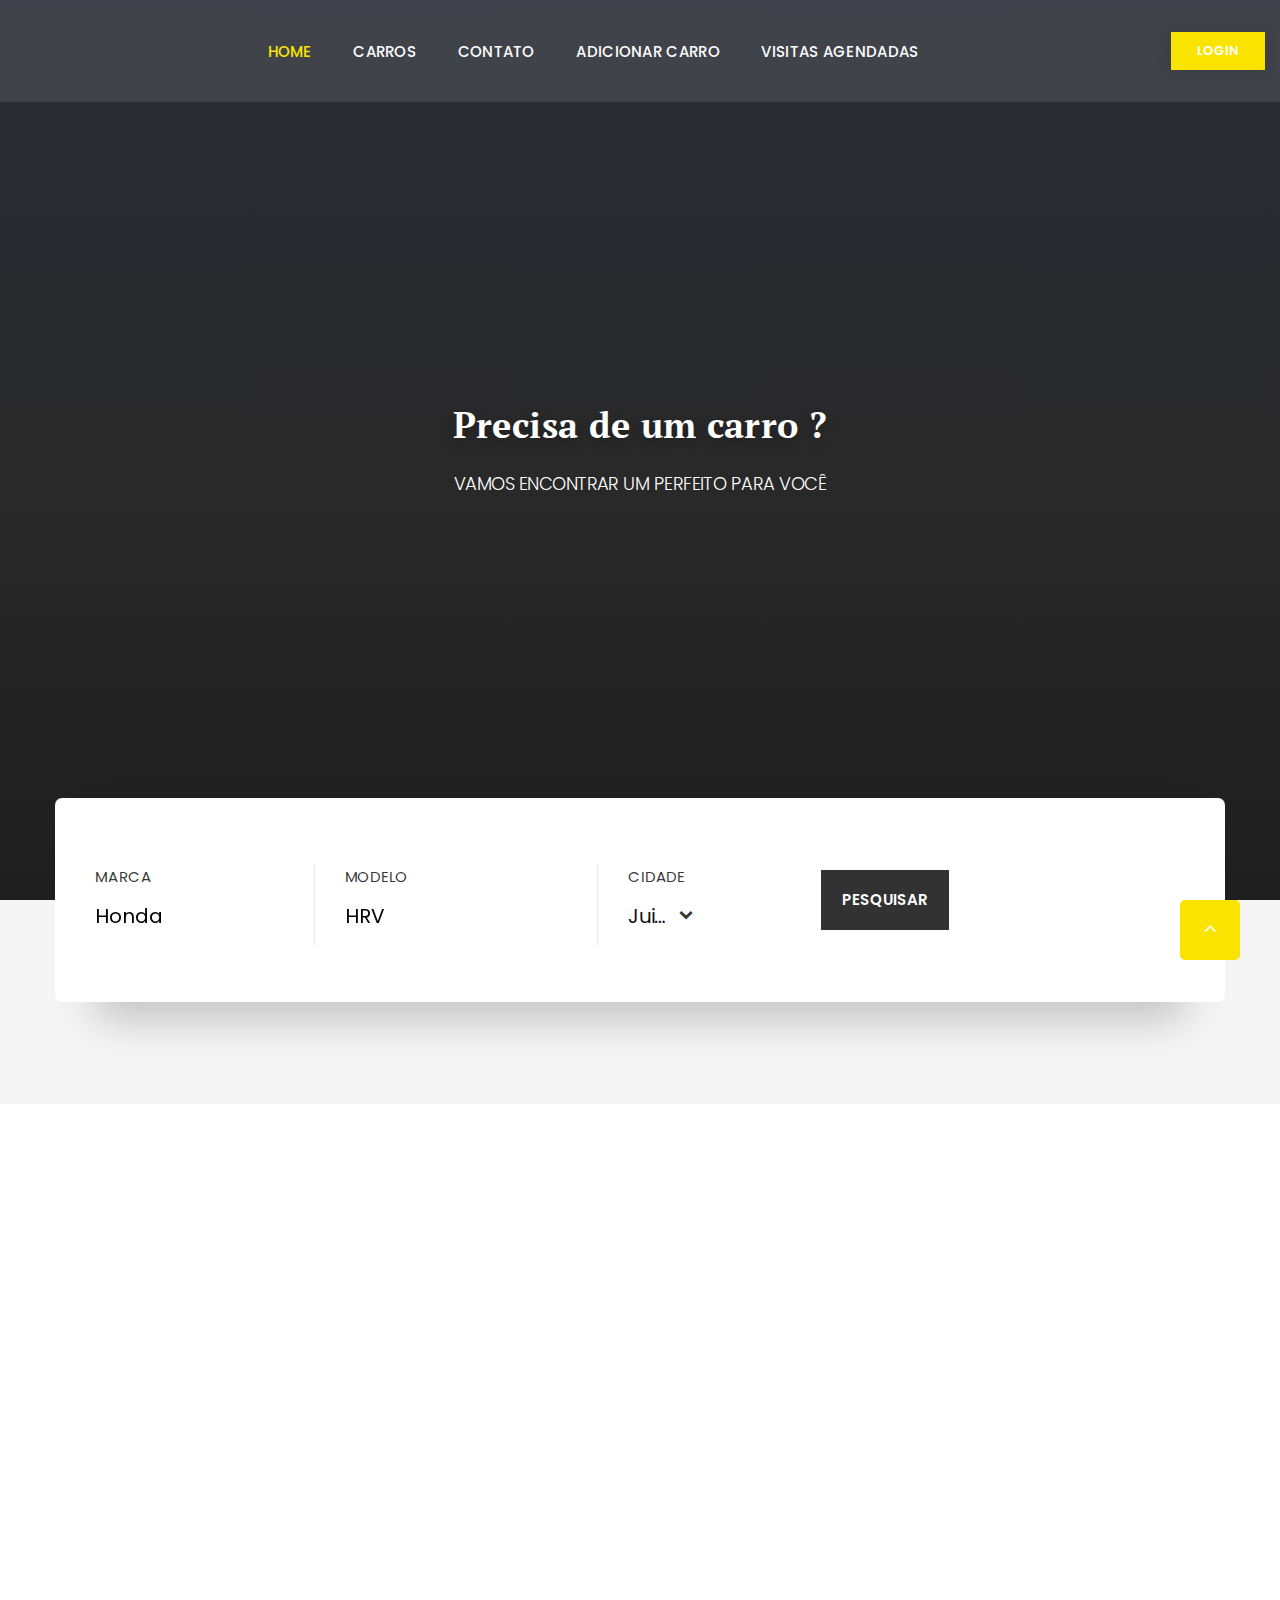
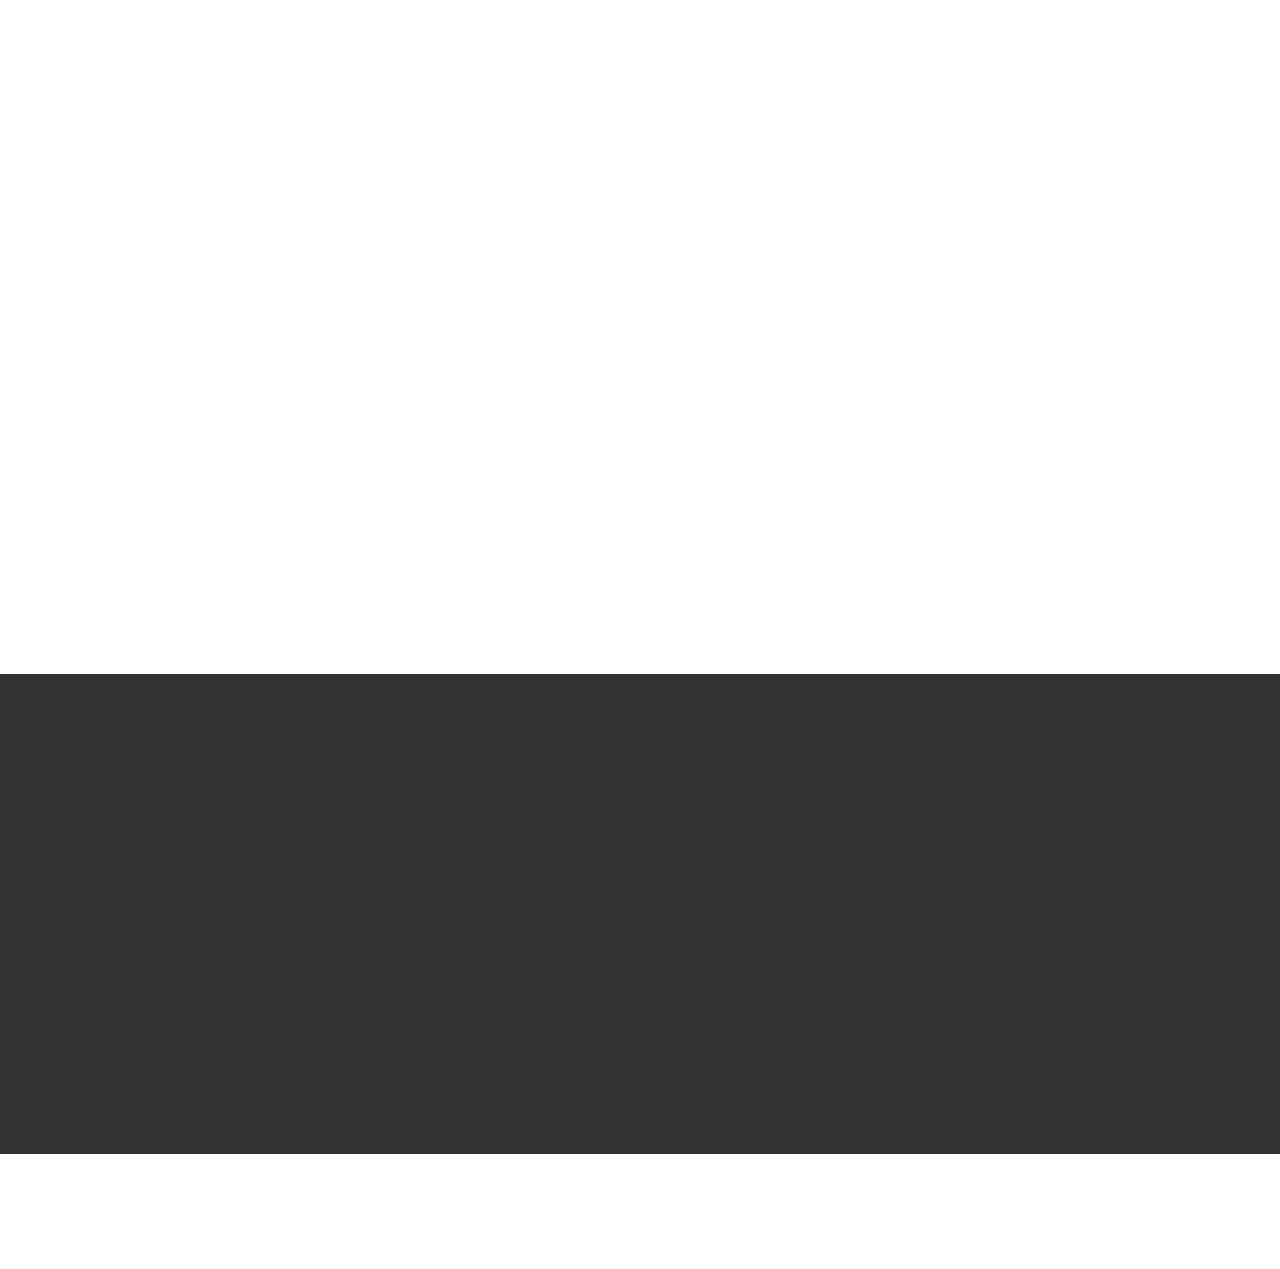
==== commit ed9b9976: "feat: visitas page" ====
--- a/index.html
+++ b/index.html
@@ -49,6 +49,8 @@
                       </li>
                       <li class="rd-nav-item"><a class="rd-nav-link" href="adicionacarro.html">Adicionar carro</a>
                       </li>
+                      <li class="rd-nav-item"><a class="rd-nav-link" href="visitas.html">Visitas agendadas</a>
+                      </li>
                     </ul><a class="button button-yellow button-sm" href="login.html">Login</a>
                   </div>
                 </div><a class="button button-yellow button-sm" href="login.html">Login</a>
